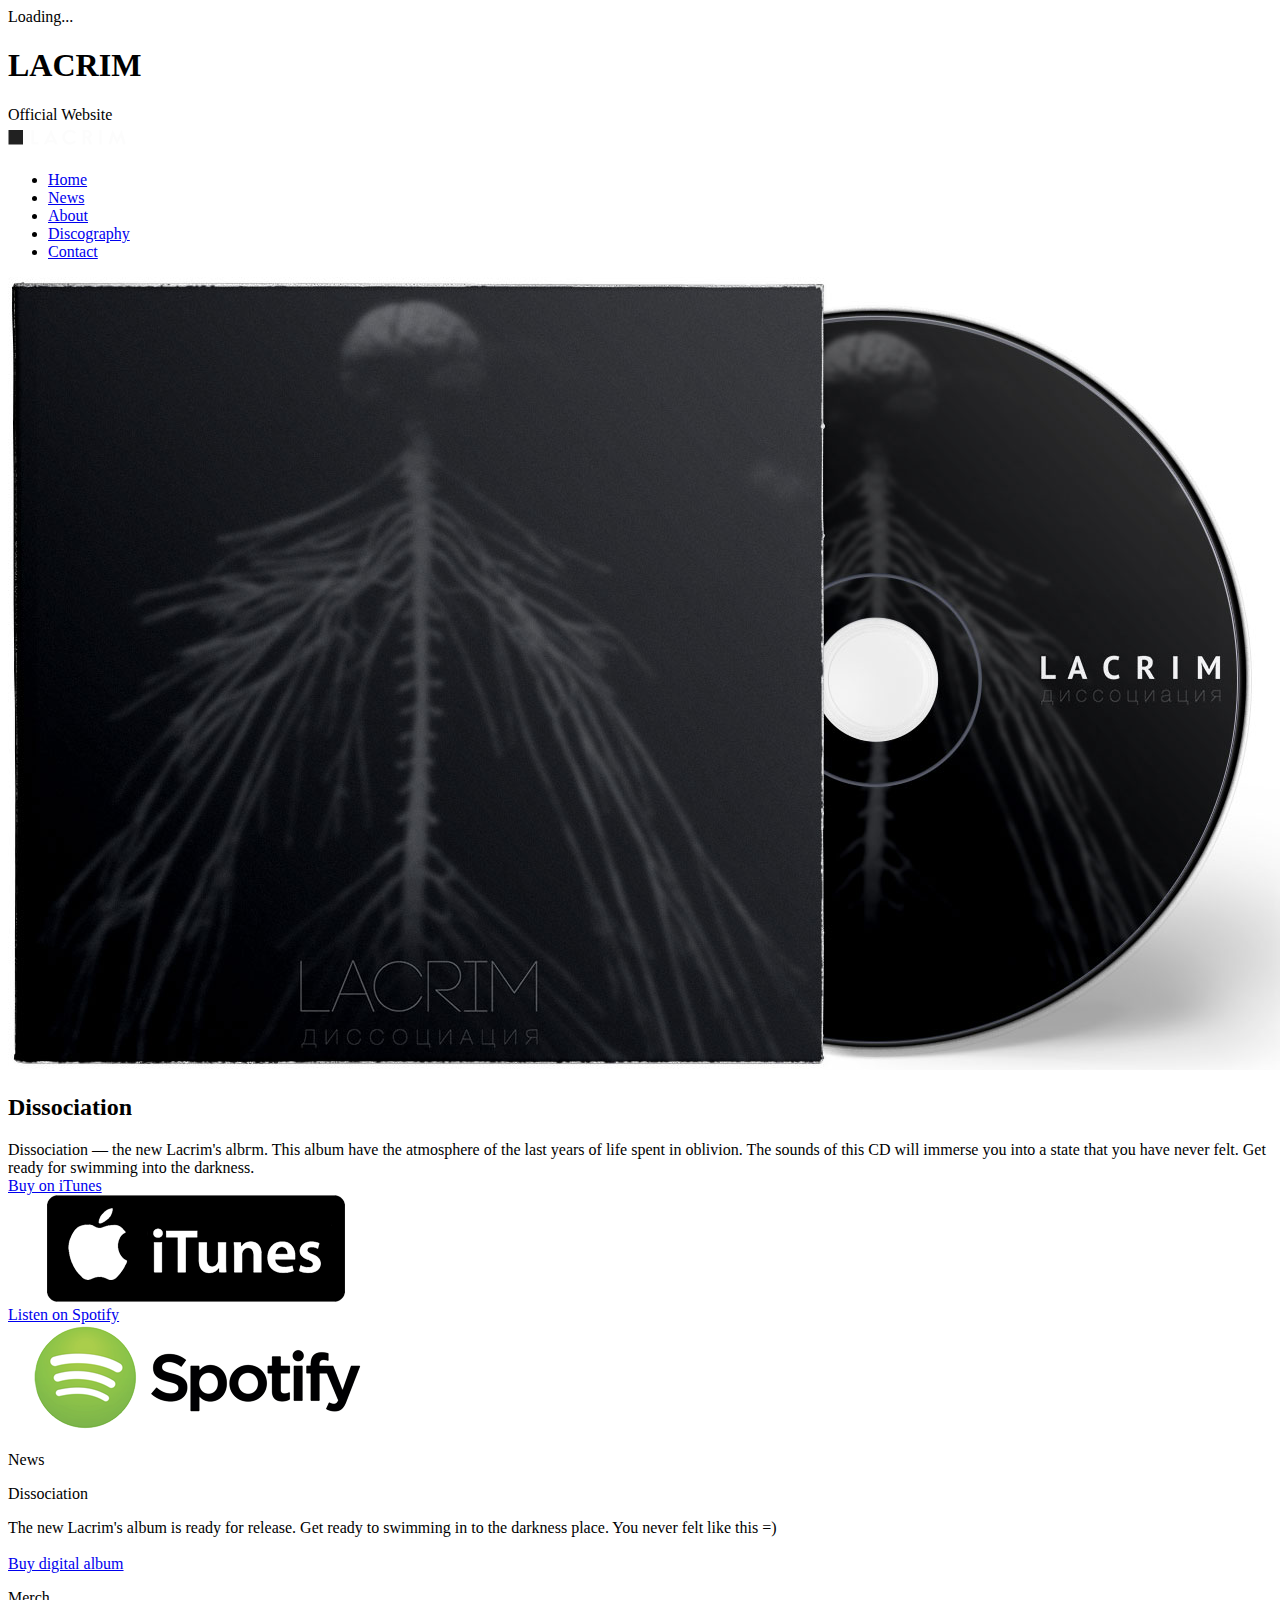
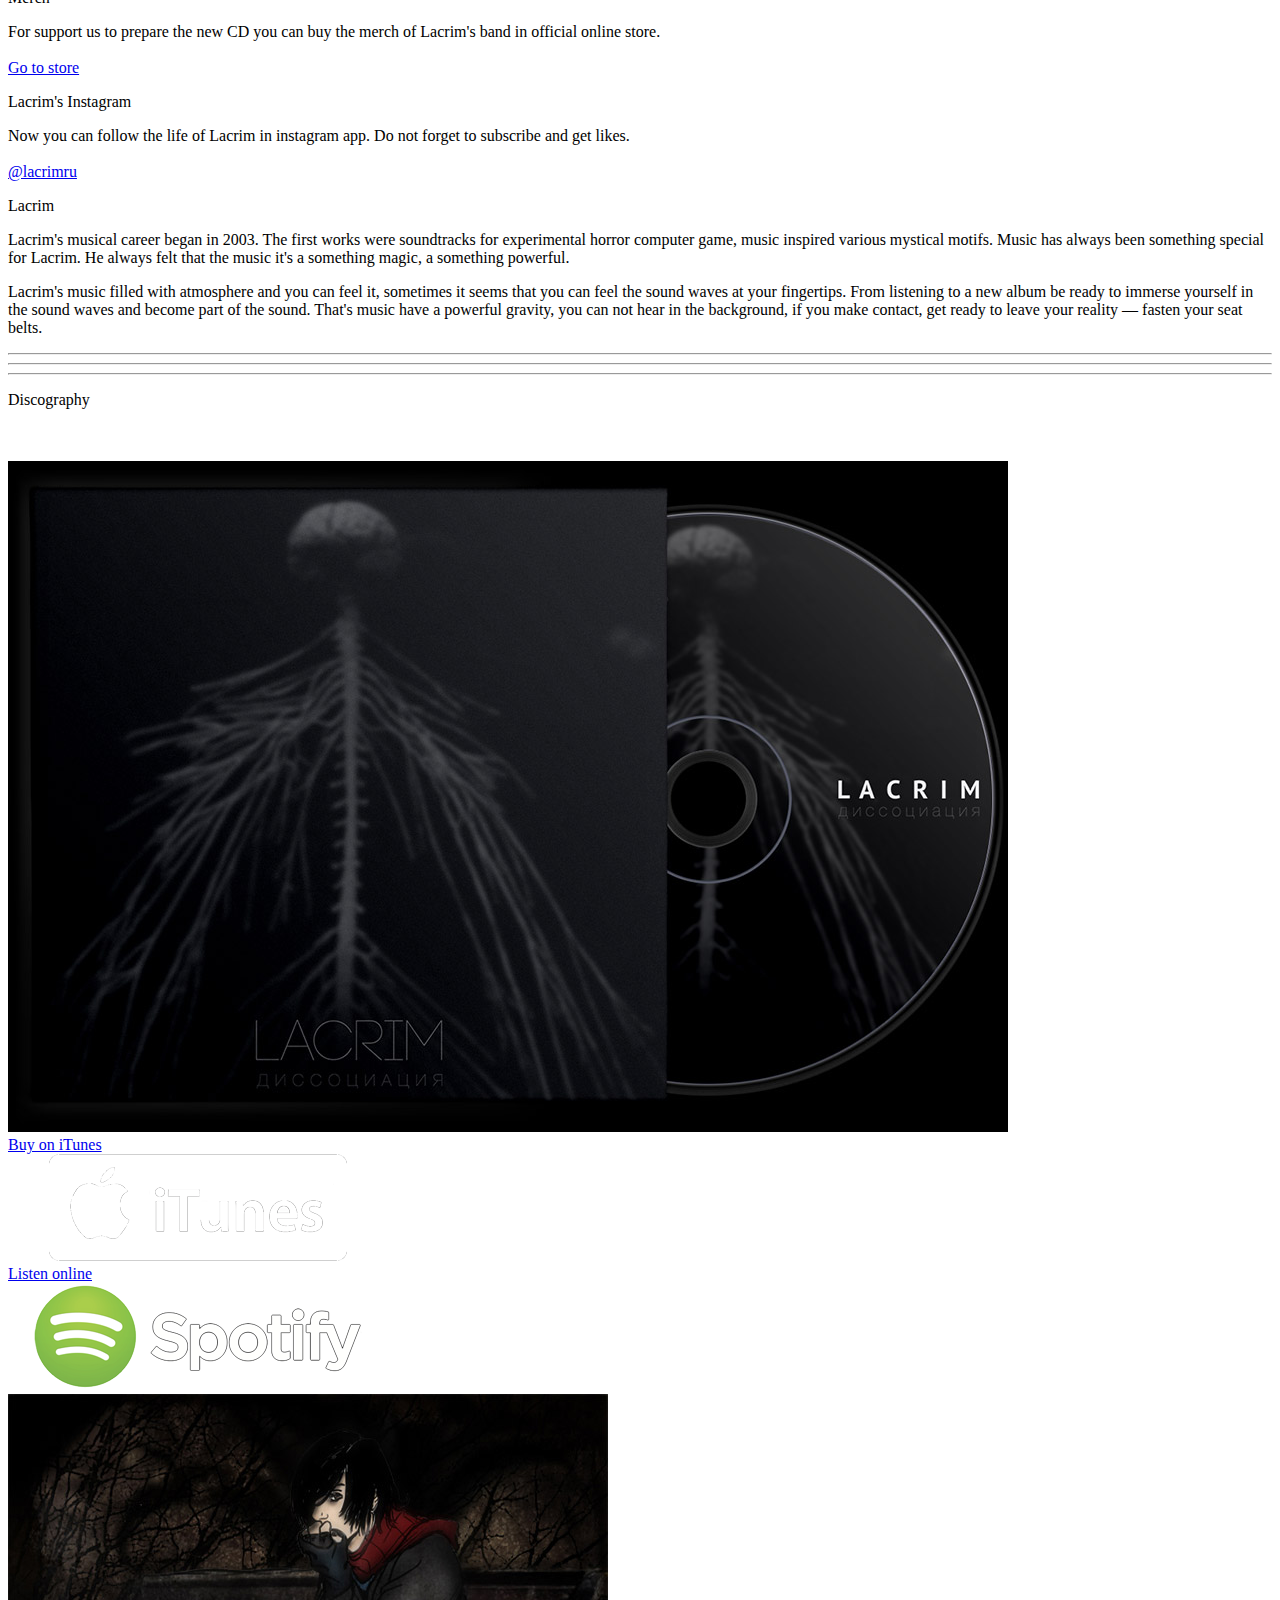
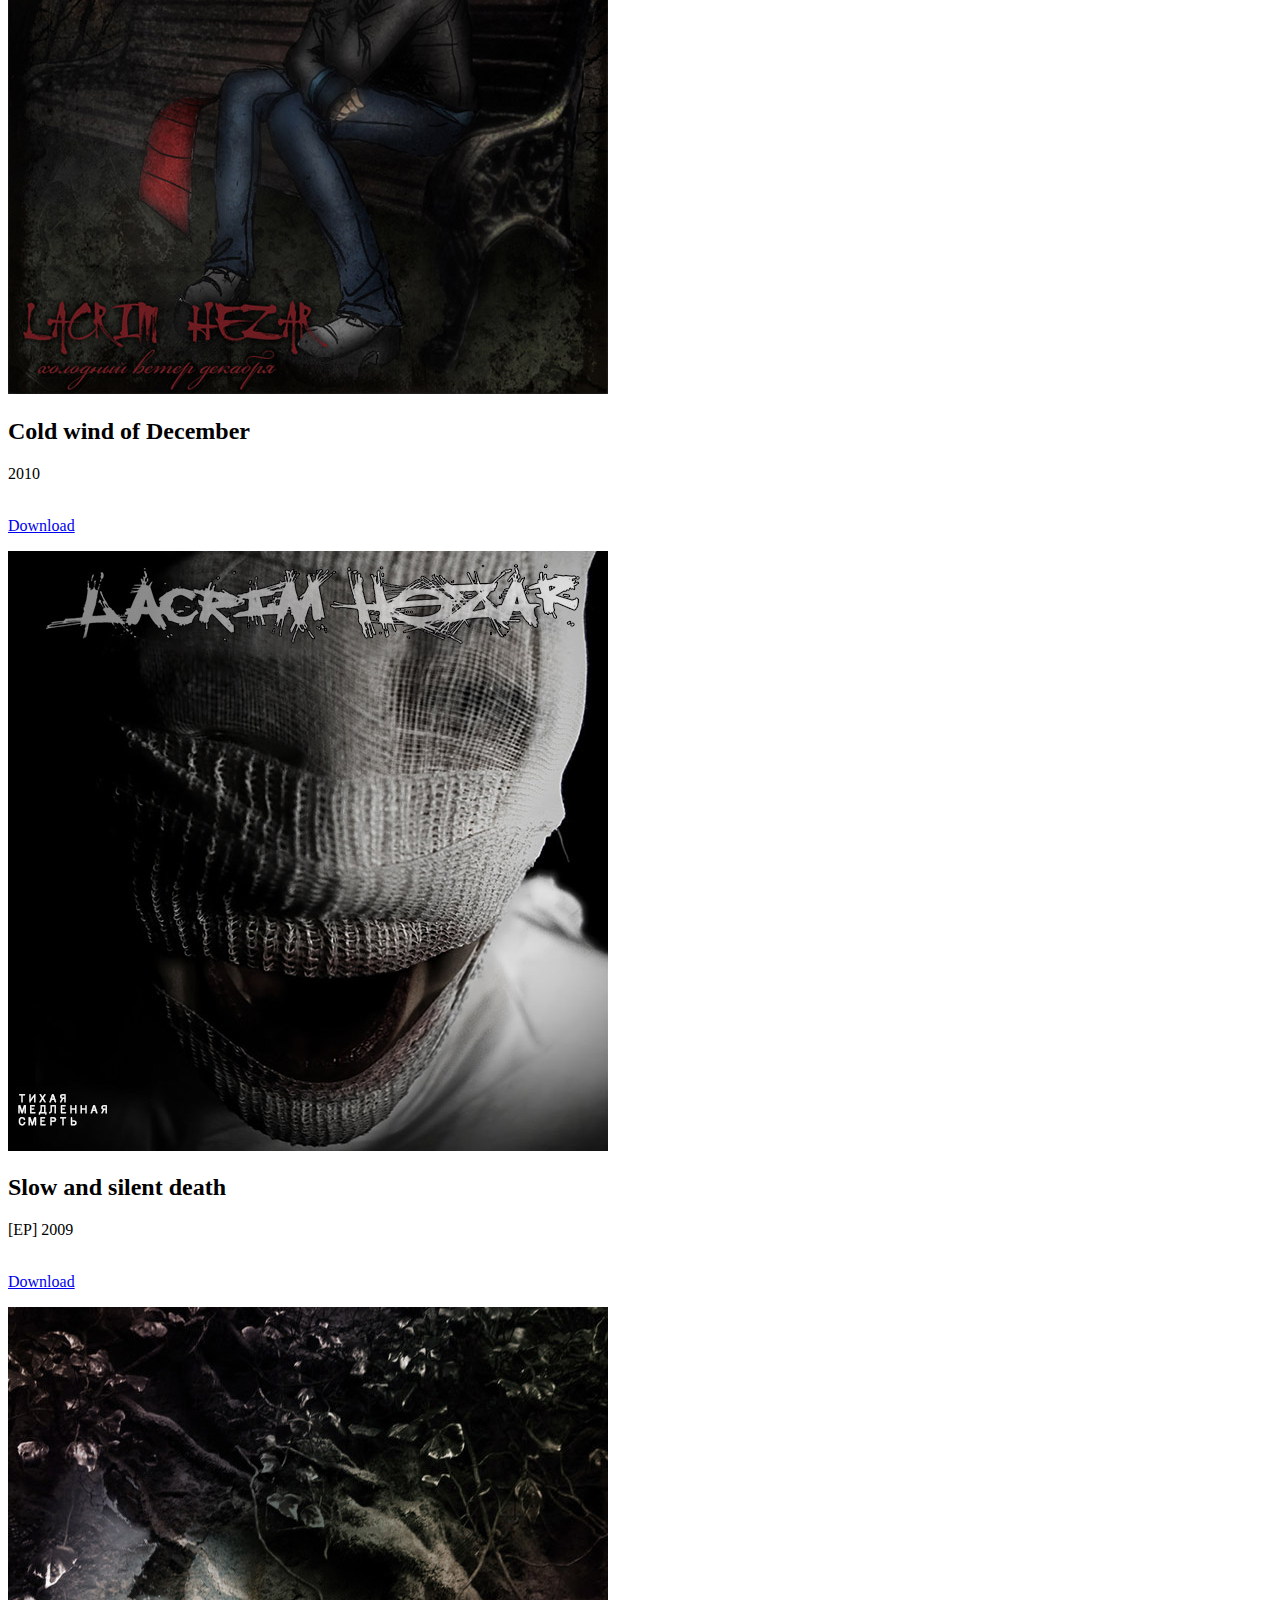
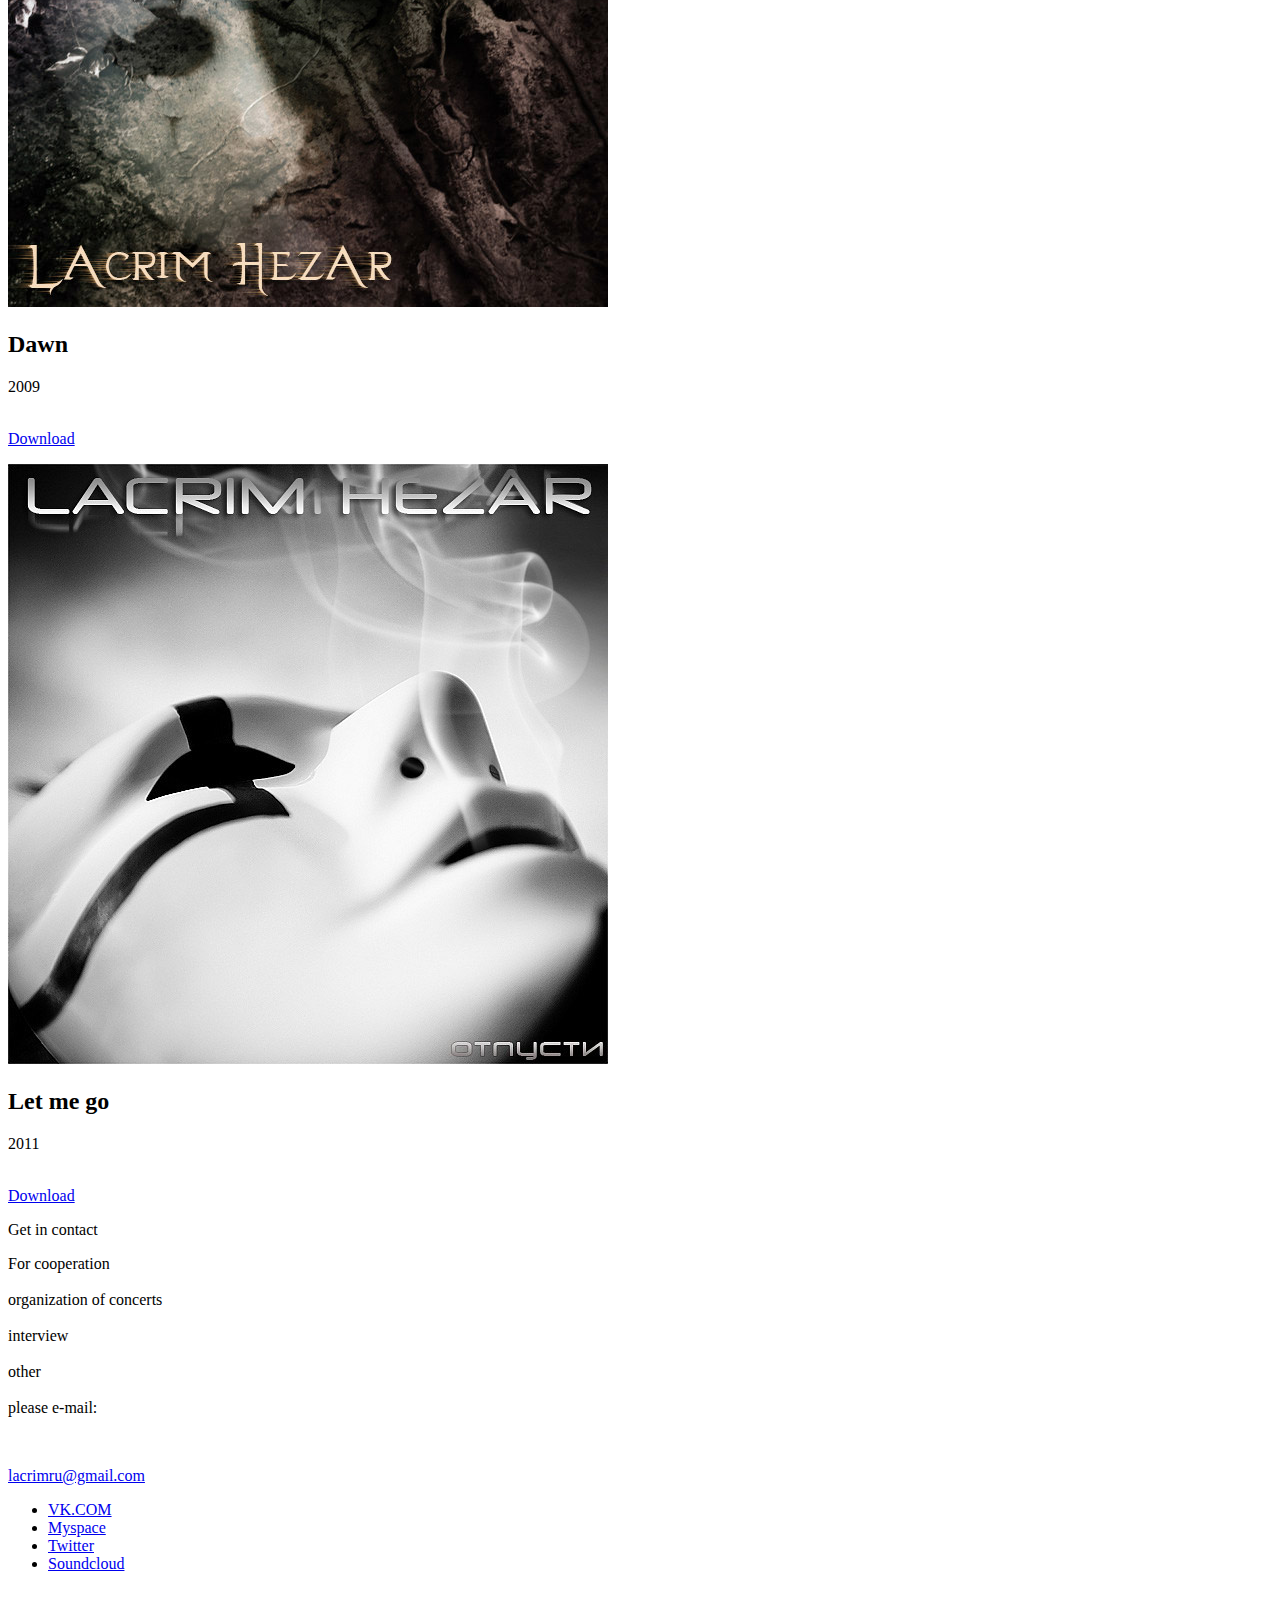
==== index.html @ 9bfca79e "Add files via upload" ====
<!DOCTYPE html>
<html>
    <head>
        <title>Lacrim Official Web Site of Singer Lacrim Hezar</title>
        <meta name="description" content="">
        <meta name="keywords" content="">
        <meta charset="utf-8">
        <meta name="author" content="Roman Kirichik">
        <!--[if IE]><meta http-equiv='X-UA-Compatible' content='IE=edge,chrome=1'><![endif]-->
        <meta name="viewport" content="width=device-width, initial-scale=1.0, maximum-scale=1.0" />

        <!-- Favicons -->
        <link rel="shortcut icon" href="images/favicon.png">
        <link rel="apple-touch-icon" href="images/apple-touch-icon.png">
        <link rel="apple-touch-icon" sizes="72x72" href="images/apple-touch-icon-72x72.png">
        <link rel="apple-touch-icon" sizes="114x114" href="images/apple-touch-icon-114x114.png">

        <!-- CSS -->
        <link rel="stylesheet" href="css/bootstrap.min.css">
        <link rel="stylesheet" href="css/style.css">
        <link rel="stylesheet" href="css/style-responsive.css">
        <link rel="stylesheet" href="css/animate.min.css">
        <link rel="stylesheet" href="css/vertical-rhythm.min.css">

    </head>
    <body class="appear-animate">

        <!-- Page Loader -->
        <div class="page-loader">
            <div class="loader">Loading...</div>
        </div>
        <!-- End Page Loader -->

        <!-- Page Wrap -->
        <div class="page" id="top">

            <!-- Home Section -->
            <section class="home-section bg-dark-alfa-30 parallax-2" data-background="images/full-width-images/section-bg-1.jpg" id="home">
                <div class="js-height-full">

                    <!-- Hero Content -->
                    <div class="home-content">
                        <div class="home-text">

                            <h1 class="hs-line-1 font-alt mb-80 mb-xs-30 mt-50 mt-sm-0">
                                LACRIM
                            </h1>

                            <div class="hs-line-6">
                                Official Website
                            </div>

                        </div>
                    </div>
                    <!-- End Hero Content -->

                    <!-- Scroll Down -->
                    <div class="local-scroll">
                        <a href="#new" class="scroll-down"><i class="fa fa-angle-down scroll-down-icon"></i></a>
                    </div>
                    <!-- End Scroll Down -->

                </div>
            </section>
            <!-- End Home Section -->

            <!-- Navigation panel -->
            <nav class="main-nav dark transparent stick-fixed">
                <div class="full-wrapper relative clearfix">

                    <!-- Logo ( * your text or image into link tag *) -->
                    <div class="nav-logo-wrap local-scroll">
                        <a href="" class="logo">
                            <img src="images/logo-white.png" width="118" height="27" alt="" />
                        </a>
                    </div>

                    <div class="mobile-nav">
                        <i class="fa fa-bars"></i>
                    </div>

                   <!-- Main Menu -->
                                      <div class="inner-nav desktop-nav">
                                          <ul class="clearlist scroll-nav local-scroll">
                                              <li class="active"><a href="#home">Home</a></li>
                                              <li><a href="#new">News</a></li>
                                              <li><a href="#about">About</a></li>
                                              <li><a href="#muzic">Discography</a></li>
                                              <li><a href="#contact">Contact</a></li>

                                          </ul>
                                      </div>
                                  </div>
                              </nav>
                              <!-- End Navigation panel -->




            <section class="page-section" id="new">
                <div class="container relative">



               <!--ДИССОЦИАЦИЯ-->
               <div class="row">
                <div class="col-sm-6">
                <img src="images/cover.jpg" alt="Lacrim Hezar - Dissociation">

                </div>

                <div class="col-sm-6 section-text">
                <h2>Dissociation</h2>
                Dissociation — the new Lacrim's albгm. This album have the atmosphere of the last years of life spent in oblivion. The sounds of this CD will immerse you into a state that you have never felt. Get ready for swimming into the darkness.
                <div class="row sll">
                <div class="col-sm-6 itm"> <div><a href="https://itunes.apple.com/us/album/dissociacia-ep/id1004933593?l=en" target="_blank">Buy on iTunes<br> <img src="images/bc.png" alt="Lacrim Hezar on iTunes"></a></div></div>
                <div class="col-sm-6 itm"> <div><a href="http://open.spotify.com/album/1qEILH3XHzyn8IOHwRc2N9" target="_blank">Listen on Spotify<br> <img src="images/ym.png" alt="Listen Spotyfy"></a></div></div>
                </div>

                </div> </div>
                <!--/ДИССОЦИАЦИЯ-->

                <!--НОВОСТИ-->
                <div class="row section-text newz">

                <p class="ttl1">News</p>

                 <div class="col-sm-4 itm"><div><p class="ttl"><span>Dissociation</span></p><p>The new Lacrim's album is ready for release. Get ready to swimming in to the darkness place. You never felt like this =)<br><br><a href="http://lacrim.bandcamp.com/album/2014" target="_blank">Buy digital album</a></p></div>
                 </div>

                 <div class="col-sm-4 itm"><div><p class="ttl"><span>Merch</span></p><p>For support us to prepare the new CD you can buy the merch of Lacrim's band in official online store.<br><br>
                                                         <a href="http://lacrim.printdirect.ru/" target="_blank">Go to store</a></p></div>
                 </div>


                 <div class="col-sm-4 itm"><div><p class="ttl"><span>Lacrim's Instagram</span></p><p>
                 Now you can follow the life of Lacrim in instagram app. Do not forget to subscribe and get likes.<br><br><a href="https://instagram.com/lacrimru/" target="_blank">@lacrimru</a></p></div>
                 </div>










                </div>
                <!--/НОВОСТИ-->







            </div>
            </section>
            <!-- End About Section -->




            <!-- About Section -->
            <section class="page-section" id="about">
                <div class="container relative">


                    <div class="col-sm-6 imx">

                    </div>

                    <div class="col-sm-6 ttx">
                    <p class="ttl2">Lacrim</p>
                    <p>Lacrim's musical career began in 2003. The first works were soundtracks for experimental horror computer game, music inspired various mystical motifs. Music has always been something special for Laсrim. He always felt that the music it's a something magic, a something powerful.</p>
                    <p>Lacrim's music filled with atmosphere and you can feel it, sometimes it seems that you can feel the sound waves at your fingertips. From listening to a new album be ready to immerse yourself in the sound waves and become part of the sound. That's music have a powerful gravity, you can not hear in the background, if you make contact, get ready to leave your reality — fasten your seat belts.</p>
                    </div>


                </div>
            </section>
            <!-- End About Section -->

            <!-- Divider -->
            <hr class="mt-0 mb-0 "/>
            <!-- End Divider -->










            <!-- Divider -->
            <hr class="mt-0 mb-0"/>
            <!-- End Divider -->



            <!-- Divider -->
            <hr class="mt-0 mb-0 "/>
            <!-- End Divider -->





            <!-- Blog Section -->
            <section class="page-section" id="muzic">
                <div class="container relative">

                    <p class="ttl1">Discography</p>

                    <div class="row">

                    <div class="col-sm-6">
                    <br><br>
                    <img src="images/coverb.jpg" alt="Lacrim Hezar CD">
                    <div class="row sll">
                   <div class="col-sm-6 itm"> <div><a href="https://itunes.apple.com/us/album/dissociacia-ep/id1004933593?l=en" target="_blank">Buy on iTunes <br> <img src="images/bcb.png" alt="Lacrim Hezar CD"></a></div></div>
                   <div class="col-sm-6 itm"> <div><a href="http://open.spotify.com/album/1qEILH3XHzyn8IOHwRc2N9" target="_blank">Listen online <br> <img src="images/ymb.png" alt="Lacrim Hezar CD"></a></div></div>
                    </div>
                    </div>

                     <div class="col-sm-6">
                          <div class="row cd">
                                    <div class="col-sm-6  col-xs-12 itm">
                                    <img src="images/01.jpg" alt="Lacrim Hezar CD">
                                    <div class="ovrl">
                                      <h2>Cold wind of December</h2>
                                      <span class="label label-danger">2010</span><br><br>
                                      <p><a target="_blank" href="https://mega.nz/#!JIhC1KKS!Pn7skxEtLDg08e9IfFO-FhCg1Ui19QO3TsmvasjCI18">Download <span class="glyphicon glyphicon-download"></span></a></p>
                                     </div>
                                    </div>
                                    <div class="col-sm-6  col-xs-12 lg itm">
                                    <img src="images/02.jpg" alt="Lacrim Hezar CD">
                                    <div class="ovrl">
                                      <h2>Slow and silent death</h2>

                                      <span class="label label-danger">[EP] 2009</span><br><br>
                                      <p><a target="_blank" href="https://mega.nz/#!YMQEiYLT!_wrV1WxfhR-aIqxLrH2oULy5fQUeGyPsU8QpZQnOWqI">Download <span class="glyphicon glyphicon-download"></span></a></p>
                                      </div>
                                   </div>
                                    <div class="col-sm-6  col-xs-12 itm">
                                    <img src="images/03.jpg" alt="Lacrim Hezar CD">
                                    <div class="ovrl">
                                      <h2>Dawn</h2>
                                      <span class="label label-danger">2009</span><br><br>
                                      <p><a target="_blank" href="https://mega.nz/#!Bd4DXTbQ!YIgqj2g-Z6suyU6yGZJtDJ-OkxjuKa9-onxiyNyXSH4">Download <span class="glyphicon glyphicon-download"></span></a></p>
                                      </div>
                                    </div>
                                    <div class="col-sm-6  col-xs-12 itm">
                                    <img src="images/04.jpg" alt="Lacrim Hezar CD">
                                    <div class="ovrl">
                                      <h2>Let me go</h2>
                                      <span class="label label-danger">2011</span><br><br>
                                      <p><a target="_blank" href="https://mega.nz/#!QBIkQYKQ!RVPggsKmRm4uUEEfZuQbGegbQCzNAu13kUtZmBTXnTY">Download <span class="glyphicon glyphicon-download"></span></a></p>
                                      </div>
                                    </div>
                                  </div>
                                  </div>

                           </div>
                   </div>


                </div>
            </section>
            <!-- End Blog Section -->



            <!-- Contact Section -->
            <section class="page-section" id="contact">
                <div class="container relative">

                   <p class="ttl1">Get in contact</p>

                   <p class="ctt1">For cooperation <br><br> organization of concerts <br><br> interview <br><br> other <br><br> please e-mail:</p><br>
                   <p><a class="mll" href="mailto:lacrimru@gmail.com">lacrimru@gmail.com</a></p>

                   <ul class="list-inline socialz">
                                  <li class="vk">
                                      <a href="http://vk.com/lacrimhezar" class="btn btn-default btn-lg"><i class="fa fa-vk fa-fw"></i> <span class="network-name">VK.COM</span></a>
                                  </li>
                                  <li class="ms">
                                      <a href="https://myspace.com/lacrimru" class="btn btn-default btn-lg"><i class="fa fa-users fa-fw"></i> <span class="network-name">Myspace</span></a>
                                  </li>
                                  <li class="tw">
                                      <a href="https://twitter.com/lacrimru" class="btn btn-default btn-lg"><i class="fa fa-twitter fa-fw"></i> <span class="network-name">Twitter</span></a>
                                  </li>

                                      <li class="sc">
                                          <a href="https://soundcloud.com/lacrim" class="btn btn-default btn-lg"><i class="fa fa-soundcloud fa-fw"></i> <span class="network-name">Soundcloud</span></a>
                                      </li>
                                  </ul>

                                  <div style="opacity: 0;"><!--LiveInternet counter--><script type="text/javascript"><!--
                                  document.write("<a href='//www.liveinternet.ru/click' "+
                                  "target=_blank><img src='//counter.yadro.ru/hit?t45.5;r"+
                                  escape(document.referrer)+((typeof(screen)=="undefined")?"":
                                  ";s"+screen.width+"*"+screen.height+"*"+(screen.colorDepth?
                                  screen.colorDepth:screen.pixelDepth))+";u"+escape(document.URL)+
                                  ";"+Math.random()+
                                  "' alt='' title='LiveInternet' "+
                                  "border='0' width='31' height='31'><\/a>")
                                  //--></script><!--/LiveInternet--></div>

                </div>
            </section>
            <!-- End Contact Section -->





        </div>
        <!-- End Page Wrap -->


        <!-- JS -->
        <script type="text/javascript" src="js/jquery-1.11.1.min.js"></script>
        <script type="text/javascript" src="js/jquery.easing.1.3.js"></script>
        <script type="text/javascript" src="js/bootstrap.min.js"></script>
        <script type="text/javascript" src="js/SmoothScroll.js"></script>
        <script type="text/javascript" src="js/jquery.scrollTo.min.js"></script>
        <script type="text/javascript" src="js/jquery.localScroll.min.js"></script>
        <script type="text/javascript" src="js/jquery.viewport.mini.js"></script>

        <script type="text/javascript" src="js/jquery.appear.js"></script>
        <script type="text/javascript" src="js/jquery.sticky.js"></script>
        <script type="text/javascript" src="js/jquery.parallax-1.1.3.js"></script>
        <script type="text/javascript" src="js/jquery.fitvids.js"></script>

        <script type="text/javascript" src="js/isotope.pkgd.min.js"></script>
        <script type="text/javascript" src="js/imagesloaded.pkgd.min.js"></script>



        <script type="text/javascript" src="js/wow.min.js"></script>
        <script type="text/javascript" src="js/masonry.pkgd.min.js"></script>

        <script type="text/javascript" src="js/all.js"></script>

        <!--[if lt IE 10]><script type="text/javascript" src="js/placeholder.js"></script><![endif]-->

    </body>
</html>
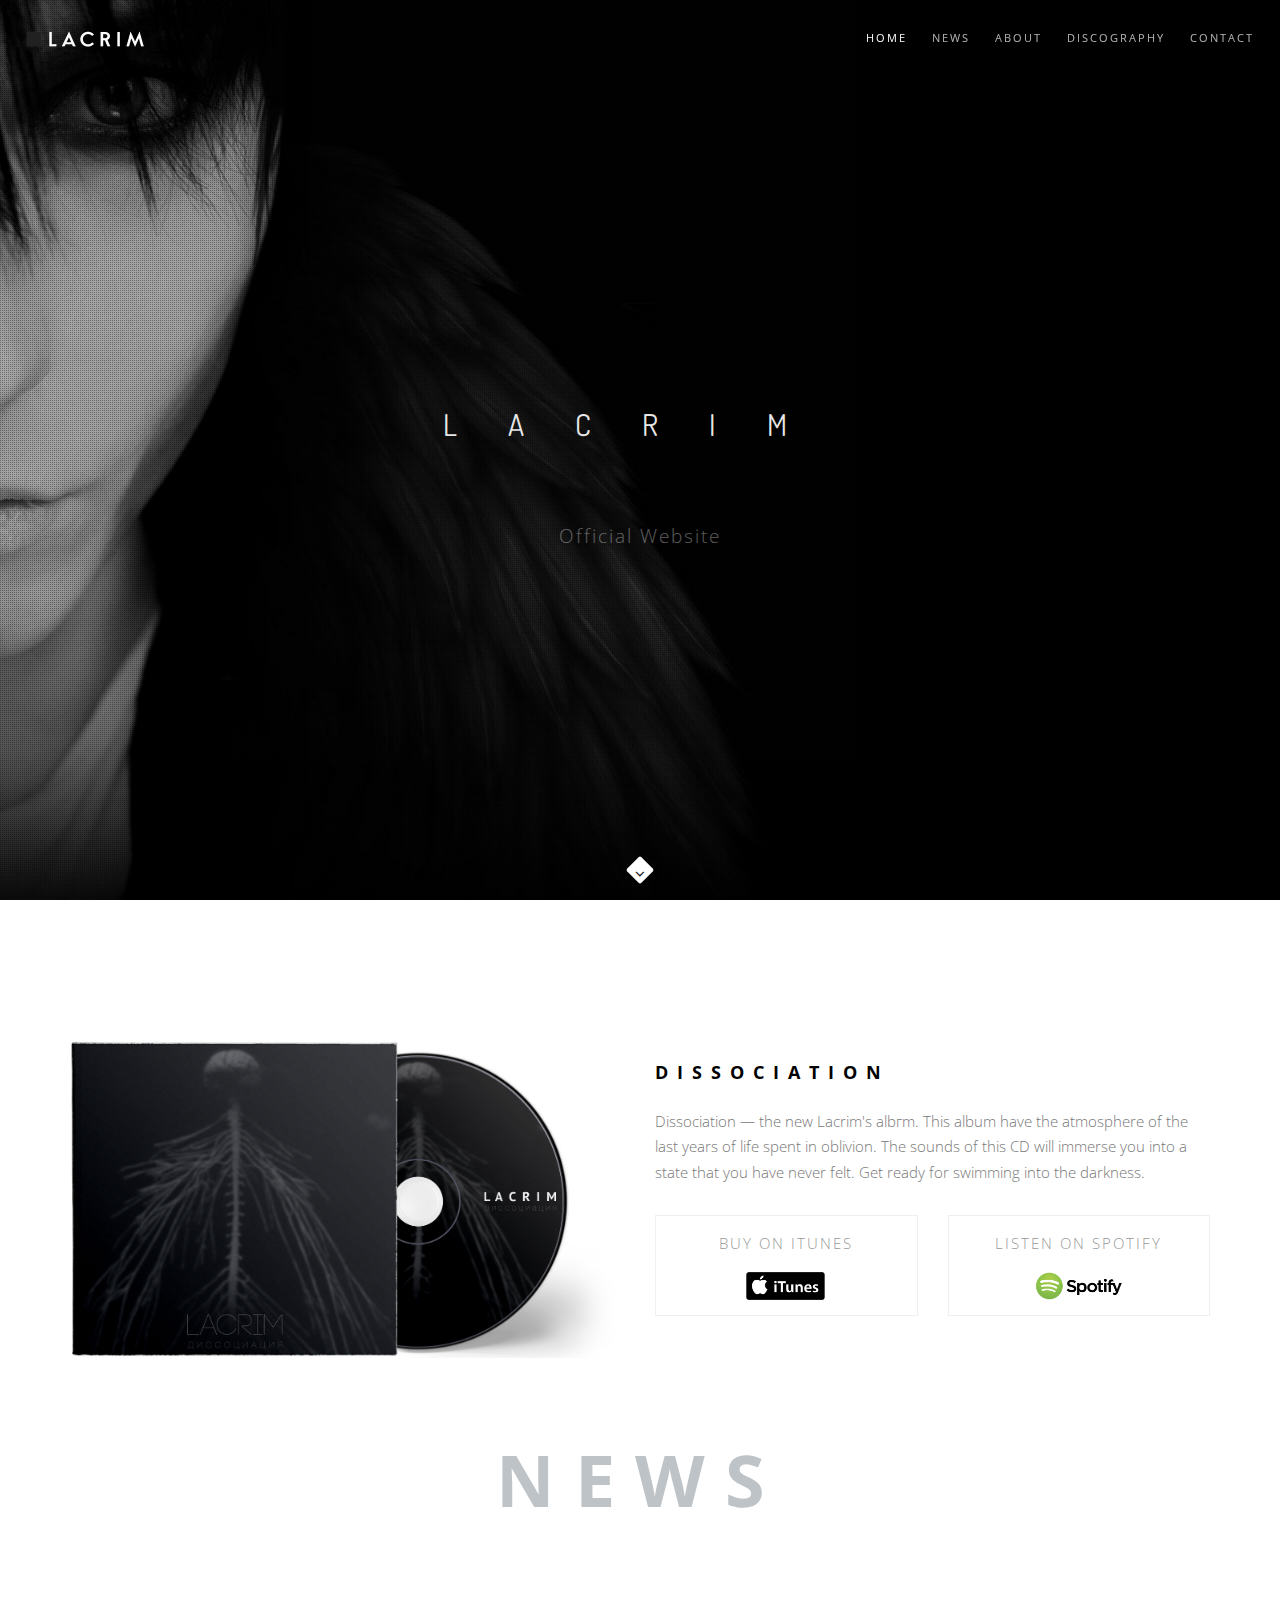
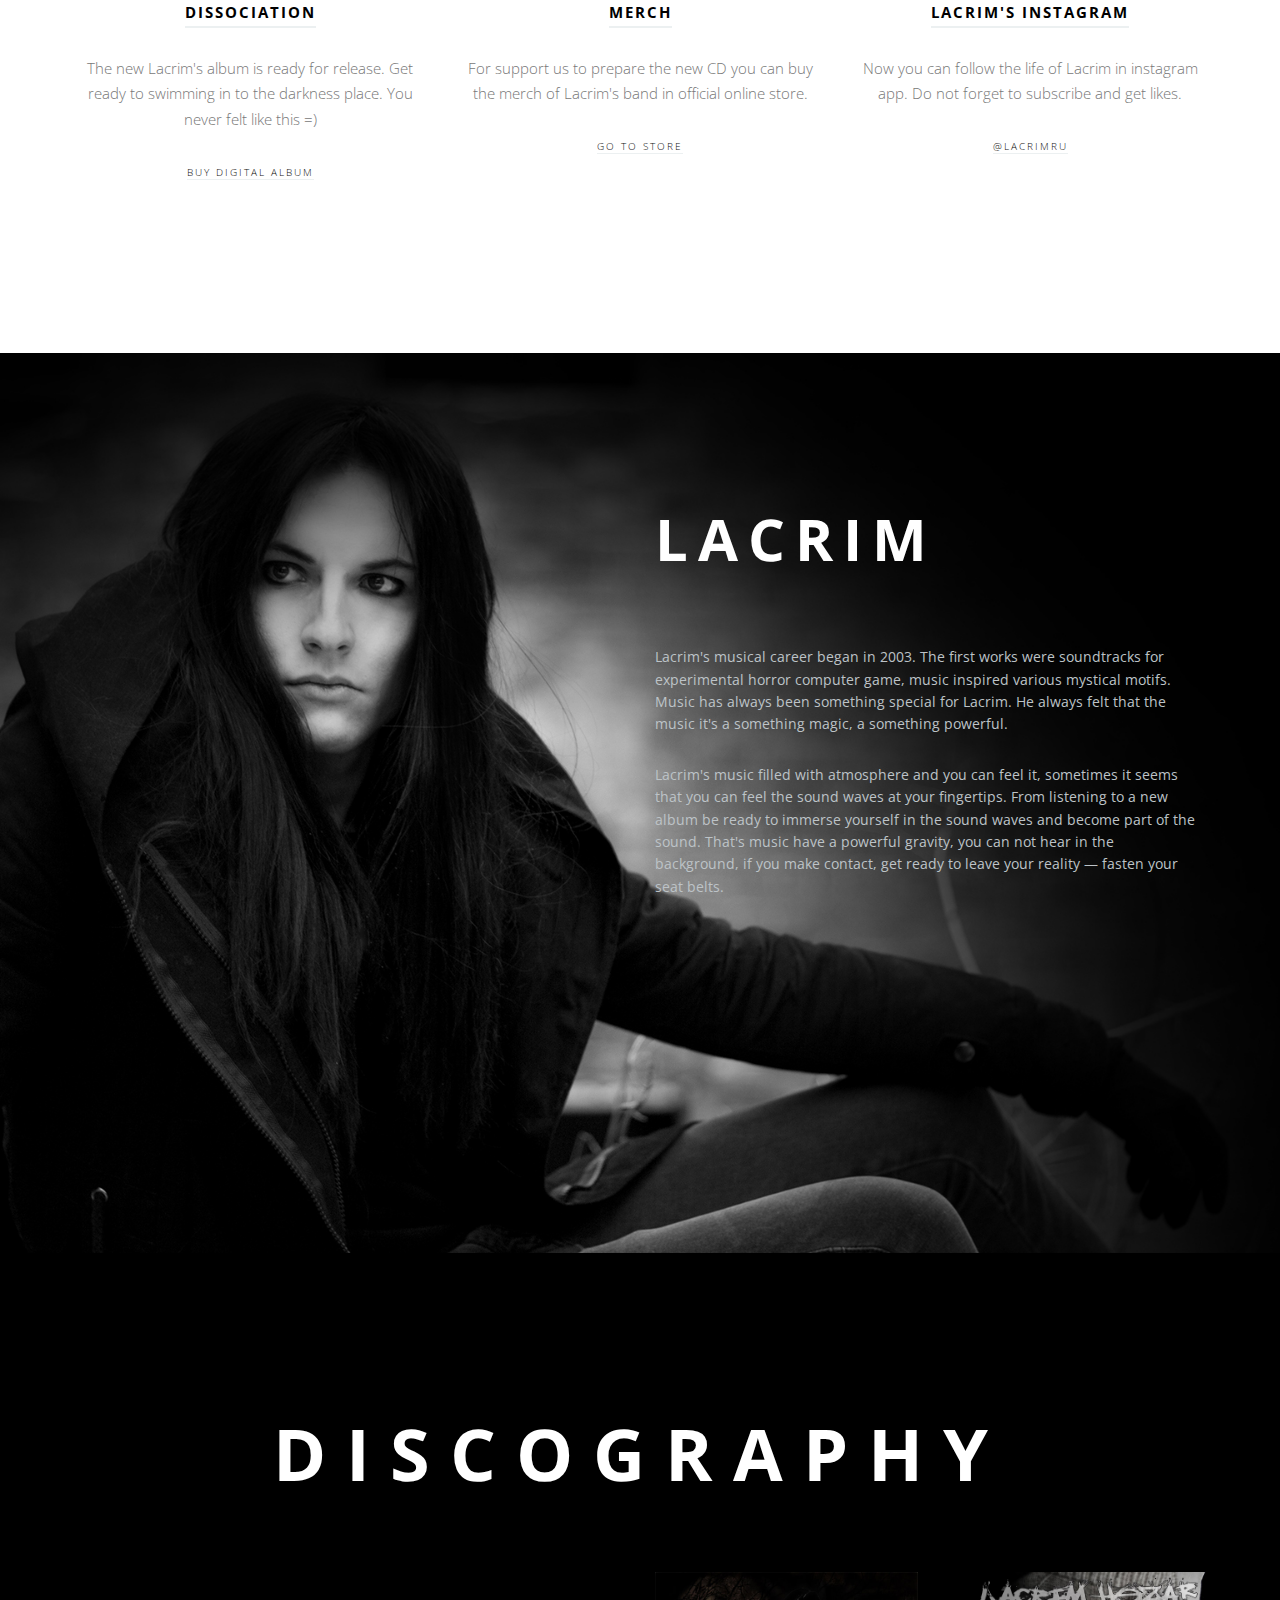
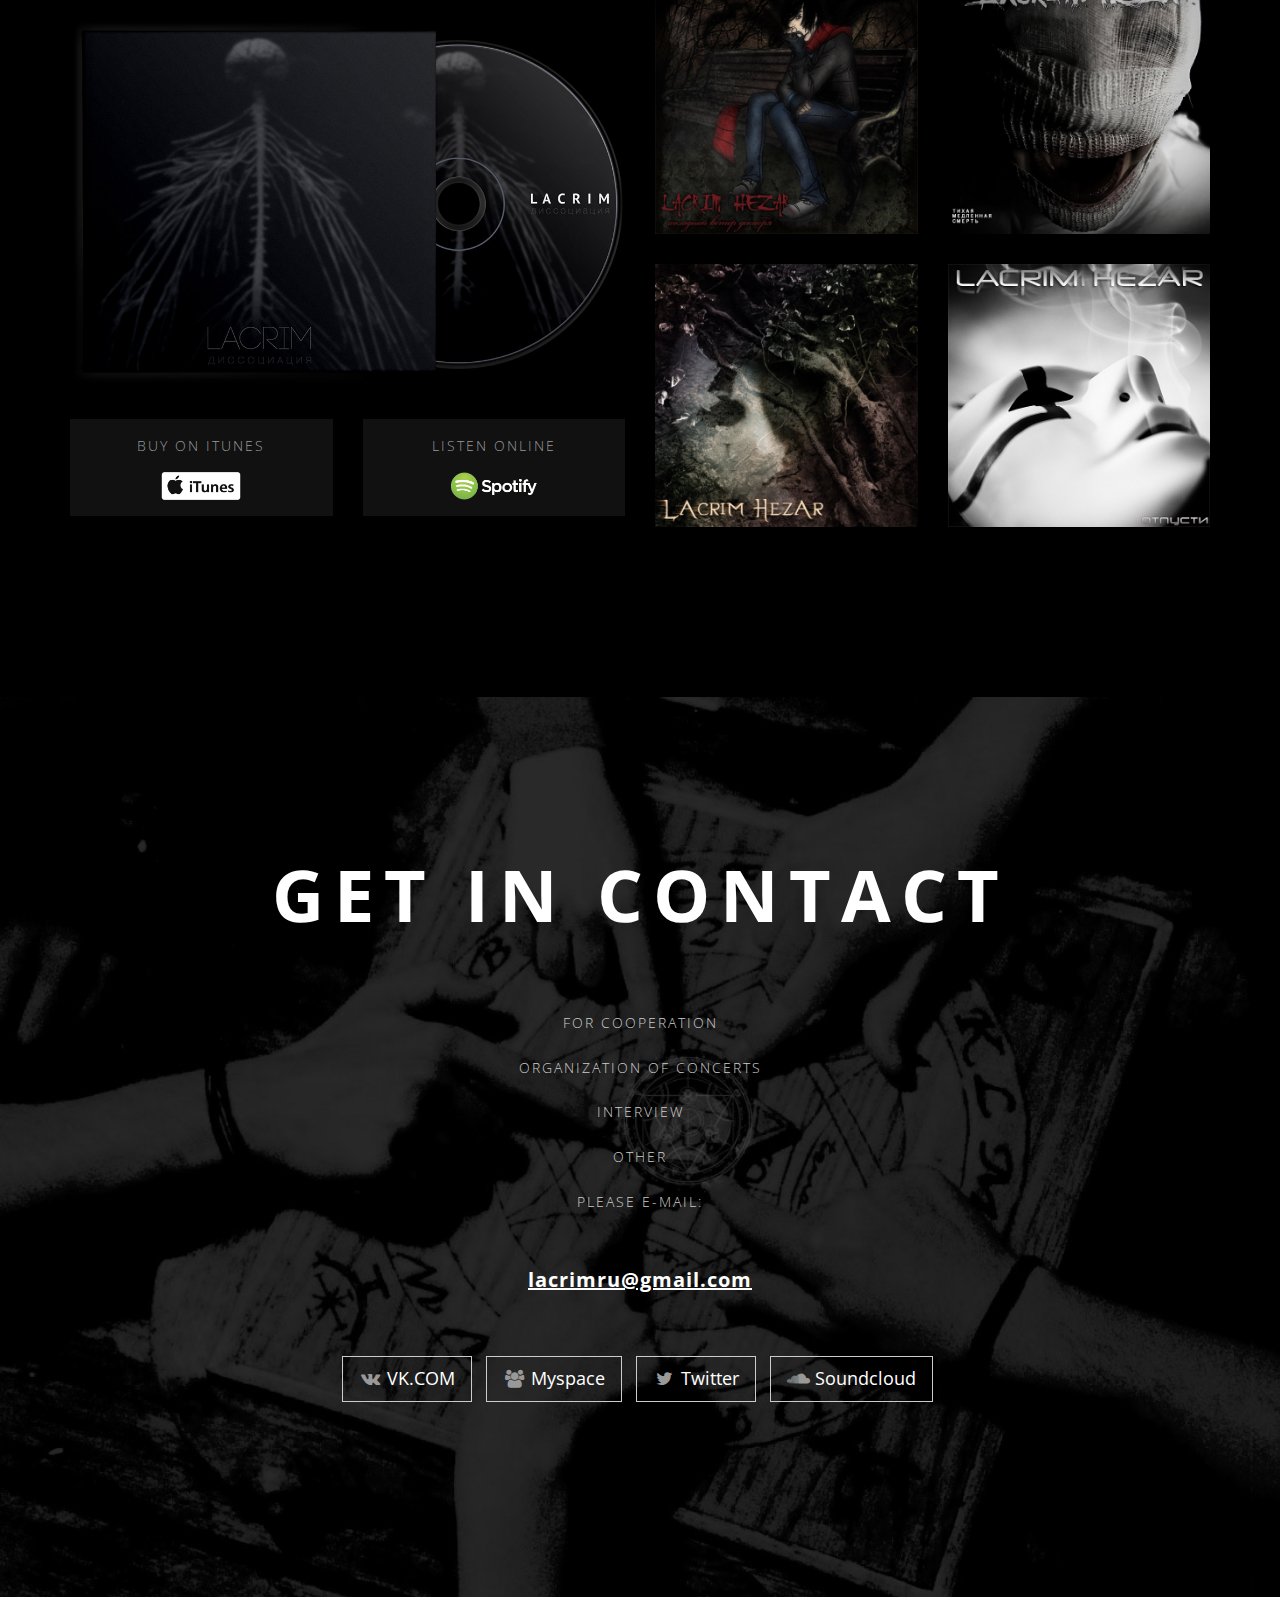
==== commit 7d91830f: "Update index.html" ====
--- a/index.html
+++ b/index.html
@@ -1,7 +1,7 @@
 <!DOCTYPE html>
 <html>
     <head>
-        <title>Lacrim Official Web Site of Singer Lacrim Hezar</title>
+        <title>G Lacrim Official Web Site of Singer Lacrim Hezar</title>
         <meta name="description" content="">
         <meta name="keywords" content="">
         <meta charset="utf-8">
--- a/css/style.css
+++ b/css/style.css
@@ -0,0 +1,4845 @@
+@charset "utf-8";
+/*------------------------------------------------------------------
+[Master Stylesheet]
+
+Project:    Rhythm
+Version:    1.5
+Last change:    Line 4111
+Primary use:    MultiPurpose Template  
+-------------------------------------------------------------------*/
+
+@import "font-awesome.min.css";
+@import url(http://fonts.googleapis.com/css?family=Open+Sans:400italic,700italic,≈300,700);
+@import url(http://fonts.googleapis.com/css?family=Open+Sans:700,400,300&subset=latin,cyrillic);
+@import url(http://fonts.googleapis.com/css?family=Dosis:300,400,700);
+
+
+/* ==============================
+   Common styles
+   ============================== */
+  
+.align-center{ text-align:center !important; }
+.align-left{ text-align:left !important;}
+.align-right{ text-align:right !important; }
+.left{float:left !important;}
+.right{float:right !important;}
+.relative{position:relative;}
+.hidden{display:none;}
+.inline-block{display:inline-block;}
+.white{ color: #fff !important; }
+.black{ color: #000 !important; }
+.color{ color: #e41919 !important; }
+.stick-fixed{
+	position: fixed !important;
+	top: 0;
+	left: 0;
+}
+.round{
+    -webkit-border-radius: 2px !important;
+    -moz-border-radius: 2px !important;
+    border-radius: 2px !important;
+}
+
+::-moz-selection{ color: #fff; background:#000; }
+::-webkit-selection{ color: #fff;	background:#000; }
+::selection{ color: #fff;	background:#000; }
+
+.animate, .animate *{
+	-webkit-transition: all 0.27s cubic-bezier(0.000, 0.000, 0.580, 1.000);  
+    -moz-transition: all 0.27s cubic-bezier(0.000, 0.000, 0.580, 1.000); 
+    -o-transition: all 0.27s cubic-bezier(0.000, 0.000, 0.580, 1.000);
+    -ms-transition: all 0.27s cubic-bezier(0.000, 0.000, 0.580, 1.000); 
+    transition: all 0.27s cubic-bezier(0.000, 0.000, 0.580, 1.000);
+}
+.no-animate, .no-animate *{
+	-webkit-transition: 0 none !important;  
+    -moz-transition: 0 none !important;  
+	 -ms-transition: 0 none !important;
+    -o-transition: 0 none !important;    
+    transition:0 none !important;  
+}
+
+.shadow{
+    -webkit-box-shadow: 0px 3px 50px rgba(0, 0, 0, .15);
+    -moz-box-shadow: 0px 3px 50px rgba(0, 0, 0, .15);
+    box-shadow: 0px 3px 50px rgba(0, 0, 0, .15);
+}
+.white-shadow{
+    -webkit-box-shadow: 0px 0px 200px rgba(255, 255, 255, .2);
+    -moz-box-shadow: 0px 0px 200px rgba(255, 255, 255, .2);
+    box-shadow: 0px 0px 200px rgba(255, 255, 255, .2);
+}
+
+.clearlist, .clearlist li {
+    list-style: none;
+    padding: 0;
+    margin: 0;
+    background: none;
+}
+
+.full-wrapper {
+    margin: 0 2%;
+}
+
+html{
+	overflow-y: scroll;
+    -ms-overflow-style: scrollbar;
+}
+html, body{
+	height: 100%;
+	-webkit-font-smoothing: antialiased;
+}
+.page{
+	overflow: hidden;
+}
+
+.body-masked{
+	display: none;
+	width: 100%;
+	height: 100%;
+	position: fixed;
+	top: 0;
+	left: 0;
+	background: #fff url(../images/loader.gif) no-repeat center center;
+	z-index: 100000;	
+}
+
+.mask-delay{
+	-webkit-animation-delay: 0.75s;
+	-moz-animation-delay: 0.75s;
+	animation-delay: 0.75s;
+}
+.mask-speed{
+	-webkit-animation-duration: 0.25s !important;
+	-moz-animation-duration: 0.25s !important;
+	animation-duration: 0.25s !important;
+} 
+iframe{
+    border: none;
+}
+a, b, div, ul, li{
+	-webkit-tap-highlight-color: rgba(0,0,0,0); 
+	-webkit-tap-highlight-color: transparent; 
+	-moz-outline-: none;
+}
+a:focus,
+a:active{
+	-moz-outline: none;
+	outline: none;
+}
+img:not([draggable]), embed, object, video {
+    max-width: 100%;
+    height: auto;
+}
+
+
+/* ==============================
+   Page loader
+   ============================== */
+
+
+.page-loader{
+ 	display:block;
+	width: 100%;
+	height: 100%;
+	position: fixed;
+	top: 0;
+	left: 0;
+	background: #fefefe;
+	z-index: 100000;	
+}
+
+.loader{
+  width: 50px;
+  height: 50px;
+  position: absolute;
+  top: 50%;
+  left: 50%;
+  margin: -25px 0 0 -25px;
+  font-size: 10px;
+  text-indent: -12345px;
+  border-top: 1px solid rgba(0,0,0, 0.08);
+  border-right: 1px solid rgba(0,0,0, 0.08);
+  border-bottom: 1px solid rgba(0,0,0, 0.08);
+  border-left: 1px solid rgba(0,0,0, 0.5);
+  
+  -webkit-border-radius: 50%;
+  -moz-border-radius: 50%;
+  border-radius: 50%;
+  
+   -webkit-animation: spinner 700ms infinite linear;
+   -moz-animation: spinner 700ms infinite linear;
+   -ms-animation: spinner 700ms infinite linear;
+   -o-animation: spinner 700ms infinite linear;
+   animation: spinner 700ms infinite linear;
+  
+  z-index: 100001;
+}
+
+@-webkit-keyframes spinner {
+  0% {
+    -webkit-transform: rotate(0deg);
+    -moz-transform: rotate(0deg);
+    -ms-transform: rotate(0deg);
+    -o-transform: rotate(0deg);
+    transform: rotate(0deg);
+  }
+
+  100% {
+    -webkit-transform: rotate(360deg);
+    -moz-transform: rotate(360deg);
+    -ms-transform: rotate(360deg);
+    -o-transform: rotate(360deg);
+    transform: rotate(360deg);
+  }
+}
+
+@-moz-keyframes spinner {
+  0% {
+    -webkit-transform: rotate(0deg);
+    -moz-transform: rotate(0deg);
+    -ms-transform: rotate(0deg);
+    -o-transform: rotate(0deg);
+    transform: rotate(0deg);
+  }
+
+  100% {
+    -webkit-transform: rotate(360deg);
+    -moz-transform: rotate(360deg);
+    -ms-transform: rotate(360deg);
+    -o-transform: rotate(360deg);
+    transform: rotate(360deg);
+  }
+}
+
+@-o-keyframes spinner {
+  0% {
+    -webkit-transform: rotate(0deg);
+    -moz-transform: rotate(0deg);
+    -ms-transform: rotate(0deg);
+    -o-transform: rotate(0deg);
+    transform: rotate(0deg);
+  }
+
+  100% {
+    -webkit-transform: rotate(360deg);
+    -moz-transform: rotate(360deg);
+    -ms-transform: rotate(360deg);
+    -o-transform: rotate(360deg);
+    transform: rotate(360deg);
+  }
+}
+
+@keyframes spinner {
+  0% {
+    -webkit-transform: rotate(0deg);
+    -moz-transform: rotate(0deg);
+    -ms-transform: rotate(0deg);
+    -o-transform: rotate(0deg);
+    transform: rotate(0deg);
+  }
+
+  100% {
+    -webkit-transform: rotate(360deg);
+    -moz-transform: rotate(360deg);
+    -ms-transform: rotate(360deg);
+    -o-transform: rotate(360deg);
+    transform: rotate(360deg);
+  }
+}
+
+
+
+/* ==============================
+   Typography
+   ============================== */
+
+body{
+	color: #111;
+	font-size: 14px;
+	font-family: "Open Sans", arial, sans-serif;
+	line-height: 1.6;	
+	-webkit-font-smoothing: antialiased;
+}
+
+a{
+	color: #111;
+	text-decoration: underline;
+}
+a:hover{
+	color: #888;
+	text-decoration: underline;
+}
+
+h1,h2,h3,h4,h5,h6{
+    margin-bottom: 1.3em;
+	line-height: 1.4;
+	font-weight: 400;
+   
+}
+h1{
+	font-size: 32px;
+}
+h2{
+	font-size: 28px;
+}
+h6{
+    font-weight: 700;
+}
+p{
+	margin: 0 0 2em 0;
+}
+ul, ol{
+    margin: 0 0 1.5em 0;
+}
+blockquote{
+	margin: 3em 0 3em 0;
+    padding: 0;
+	border: none;
+	background: none;
+    font-style: normal;
+	line-height: 1.7;
+	color: #777;
+}
+blockquote p{
+	margin-bottom: 1em;
+	font-size: 24px;
+    font-weight: 300;
+	font-style: normal;
+	line-height: 1.6;
+}
+blockquote footer{    
+	font-size: 11px;
+    font-weight: 400;
+    text-transform: uppercase;
+    letter-spacing: 2px;
+}
+dl dt{
+	margin-bottom: 5px;
+}
+dl dd{
+	margin-bottom: 15px;
+}
+pre{
+	background-color: #f9f9f9;
+	border-color: #ddd;
+
+}
+hr{
+	background-color: rgba(255,255,255, .08);
+}
+hr.white{
+    border-color: rgba(255,255,255, .35);
+    background: rgba(255,255,255, .35);
+}
+hr.black{
+    border-color:rgba(0,0,0, .85);
+    background: rgba(0,0,0, .85);
+}
+.uppercase{
+	text-transform: uppercase;
+	letter-spacing: 1px;
+}
+.font-alt{
+    font-family: Dosis, arial, sans-serif;
+    text-transform: uppercase;
+    letter-spacing: 0.2em;
+}
+.serif{
+	font-family: "Times New Roman", Times, serif;
+	font-style: italic;
+    font-weight: normal;
+}
+.normal{
+	font-weight: normal;
+}
+.strong{
+    font-weight: 700 !important;
+}
+.lead{
+    margin: 1em 0 2em 0;
+    font-size: 140%;
+    line-height: 1.6;
+}
+.text{		
+	font-size: 16px;
+	font-weight: 300;
+	color: #5f5f5f;
+	line-height: 1.8;
+}
+.text h1,
+.text h2,
+.text h3,
+.text h4,
+.text h5,
+.text h6{
+	color: #111;
+}
+
+
+.big-icon{
+	display: block;
+	width: 90px;
+	height: 90px;
+	margin: 0 auto 20px;
+	border: 3px solid #fff;
+	text-align: center;
+	line-height: 88px;
+	font-size: 32px;
+	color: rgba(255,255,255, .97);
+	
+	-webkit-border-radius: 50%;
+	-moz-border-radius: 50%;
+	border-radius: 50%;
+	
+	-webkit-transition: all 0.27s cubic-bezier(0.000, 0.000, 0.580, 1.000);  
+    -moz-transition: all 0.27s cubic-bezier(0.000, 0.000, 0.580, 1.000); 
+    -o-transition: all 0.27s cubic-bezier(0.000, 0.000, 0.580, 1.000);
+    -ms-transition: all 0.27s cubic-bezier(0.000, 0.000, 0.580, 1.000); 
+    transition: all 0.27s cubic-bezier(0.000, 0.000, 0.580, 1.000);
+}
+.big-icon .fa-play{
+	position: relative;
+	left: 4px;
+}
+.big-icon.big-icon-rs{
+    border: none;
+    width: auto;
+    height: auto;
+    font-size: 96px;
+}
+
+.big-icon-link{
+	display: inline-block;
+	text-decoration: none;
+}
+.big-icon-link:hover{
+    border-color: transparent !important;
+}
+.big-icon-link:hover .big-icon{
+	border-color: #fff;
+	color: #fff;
+	
+	-webkit-transition: 0 none !important;  
+    -moz-transition: 0 none !important;  
+	 -ms-transition: 0 none !important;
+    -o-transition: 0 none !important;    
+    transition:0 none !important;  
+}
+.big-icon-link:active .big-icon{
+	-webkit-transform: scale(0.99);
+	-moz-transform: scale(0.99);
+	-o-transform: scale(0.99);
+	-ms-transform: scale(0.99);
+	transform: scale(0.99);
+}
+
+.wide-heading{
+	display: block;
+	margin-bottom: 10px;
+	font-size: 48px;
+	font-weight: 400;
+	letter-spacing: 0.4em;	
+	text-align: center;
+	text-transform: uppercase;
+	opacity: .9;
+	
+	-webkit-transition: all 0.27s cubic-bezier(0.000, 0.000, 0.580, 1.000);  
+    -moz-transition: all 0.27s cubic-bezier(0.000, 0.000, 0.580, 1.000); 
+    -o-transition: all 0.27s cubic-bezier(0.000, 0.000, 0.580, 1.000);
+    -ms-transition: all 0.27s cubic-bezier(0.000, 0.000, 0.580, 1.000); 
+    transition: all 0.27s cubic-bezier(0.000, 0.000, 0.580, 1.000);
+}
+
+.big-icon-link:hover,
+.big-icon-link:hover .wide-heading{
+	color: #fff;
+	text-decoration: none;
+}
+.sub-heading{
+	font-size: 16px;
+	font-style: italic;
+	text-align: center;
+	line-height: 1.3;
+	color: rgba(255,255,255, .75);
+}
+
+.big-icon.black{
+    color: #000;
+    border-color: rgba(0,0,0, .75);
+}
+.big-icon-link:hover .big-icon.black{
+    color: #000;
+    border-color: #000;
+}
+.wide-heading.black{
+    color: rgba(0,0,0, .87);
+}
+.big-icon-link.black:hover,
+.big-icon-link:hover .wide-heading.black{
+	color: #000;
+	text-decoration: none;
+}
+.sub-heading.black{
+	color: rgba(0,0,0, .75);
+}
+
+
+
+/* ==============================
+   Buttons
+   ============================== */
+  
+.btn-mod,
+a.btn-mod{
+    -webkit-box-sizing: border-box;
+	-moz-box-sizing: border-box;
+	box-sizing: border-box;
+	padding: 4px 13px;
+  	color: #fff;
+  	background: rgba(34,34,34, .9);
+	border: 2px solid transparent;
+	font-size: 11px;
+	font-weight: 400;
+	text-transform: uppercase;
+	text-decoration: none;
+	letter-spacing: 2px;
+    
+	-webkit-border-radius: 0;
+	-moz-border-radius: 0;
+	border-radius: 0;
+	
+	-webkit-transition: all 0.2s cubic-bezier(0.000, 0.000, 0.580, 1.000);  
+    -moz-transition: all 0.2s cubic-bezier(0.000, 0.000, 0.580, 1.000); 
+    -o-transition: all 0.2s cubic-bezier(0.000, 0.000, 0.580, 1.000);
+    -ms-transition: all 0.2s cubic-bezier(0.000, 0.000, 0.580, 1.000); 
+    transition: all 0.2s cubic-bezier(0.000, 0.000, 0.580, 1.000);
+}
+.btn-mod:hover,
+.btn-mod:focus,
+a.btn-mod:hover,
+a.btn-mod:focus{
+	font-weight: 400;
+	color: rgba(255,255,255, .85);
+  	background: rgba(0,0,0, .7);
+	text-decoration: none;
+    outline: none;
+}
+.btn-mod:active{
+	cursor: pointer !important;
+}
+
+.btn-mod.btn-small{
+  	padding: 6px 17px;
+	font-size: 11px;
+    letter-spacing: 1px;
+} 
+.btn-mod.btn-medium{
+  	padding: 8px 37px;
+	font-size: 12px;
+} 
+.btn-mod.btn-large{
+  	padding: 12px 45px;
+	font-size: 13px;
+} 
+
+.btn-mod.btn-glass{
+  	color: rgba(255,255,255, .75);
+  	background: rgba(0,0,0, .40);
+}
+.btn-mod.btn-glass:hover,
+.btn-mod.btn-glass:focus{
+  	color: rgba(255,255,255, 1);
+  	background: rgba(0,0,0, 1);
+}
+
+.btn-mod.btn-border{
+  	color: #151515;
+	border: 2px solid #151515;
+  	background: transparent;
+}
+.btn-mod.btn-border:hover,
+.btn-mod.btn-border:focus{
+  	color: #fff;
+	border-color: transparent;
+  	background: #000;
+}
+
+.btn-mod.btn-border-c{
+  	color: #e41919;
+	border: 2px solid #e41919;
+  	background: transparent;
+}
+.btn-mod.btn-border-c:hover,
+.btn-mod.btn-border-c:focus{
+  	color: #fff;
+	border-color: transparent;
+  	background: #e41919;
+}
+
+.btn-mod.btn-border-w{
+  	color: #fff;
+	border: 2px solid rgba(255,255,255, .75);
+  	background: transparent;
+}
+.btn-mod.btn-border-w:hover,
+.btn-mod.btn-border-w:focus{
+  	color: #111;
+	border-color: transparent;
+  	background: #fff;
+}
+
+.btn-mod.btn-w{
+  	color: #111;
+  	background: rgba(255,255,255, .8);
+}
+.btn-mod.btn-w:hover,
+.btn-mod.btn-w:focus{
+  	color: #111;
+  	background: #fff;
+}
+
+.btn-mod.btn-w-color{
+  	color: #e41919;
+  	background: #fff;
+}
+.btn-mod.btn-w-color:hover,
+.btn-mod.btn-w-color:focus{
+	color: #151515;
+  	background: #fff;
+}
+
+.btn-mod.btn-gray{
+  	color: #777;
+  	background: #e5e5e5;
+}
+.btn-mod.btn-gray:hover,
+.btn-mod.btn-gray:focus{
+  	color: #444;
+  	background: #d5d5d5;
+}
+
+.btn-mod.btn-color{
+  	color: #fff;
+  	background: #e41919;
+}
+.btn-mod.btn-color:hover,
+.btn-mod.btn-color:focus{
+  	color: #fff;
+  	background: #e41919;
+    opacity: .85;
+}
+
+.btn-mod.btn-circle{
+	-webkit-border-radius: 30px;
+	-moz-border-radius: 30px;
+	border-radius: 30px;
+}
+.btn-mod.btn-round{
+	-webkit-border-radius: 2px;
+	-moz-border-radius: 2px;
+	border-radius: 2px;
+}
+.btn-icon{
+	position: relative;
+    border: none;
+    overflow: hidden;
+}
+.btn-icon.btn-small{
+	overflow: hidden;
+}
+.btn-icon > span{
+	width: 100%;
+	height: 50px;
+	line-height: 50px;
+	margin-top: -25px;
+	position: absolute;
+	top: 50%;
+	left: 0;
+	color: #777;
+	font-size: 48px;
+	opacity: .2;
+	
+	-webkit-transition: all 0.2s cubic-bezier(0.000, 0.000, 0.580, 1.000);  
+    -moz-transition: all 0.2s cubic-bezier(0.000, 0.000, 0.580, 1.000); 
+    -o-transition: all 0.2s cubic-bezier(0.000, 0.000, 0.580, 1.000);
+    -ms-transition: all 0.2s cubic-bezier(0.000, 0.000, 0.580, 1.000); 
+    transition: all 0.2s cubic-bezier(0.000, 0.000, 0.580, 1.000);
+}
+.btn-icon:hover > span{
+	opacity: 0;
+    
+    -webkit-transform: scale(2);
+    -moz-transform: scale(2);
+    -o-transform: scale(2);
+    -ms-transform: scale(2);
+    transform: scale(2);
+}
+.btn-icon > span.white{
+    color: #fff;
+}
+.btn-icon > span.black{
+    color: #000;
+}
+.btn-full{
+	width: 100%;
+}
+
+
+
+/* ==============================
+   Home sections
+   ============================== */
+  
+/*
+ * Header common styles
+ */
+
+.home-section{
+	width: 100%;
+	display: block;	
+	position: relative;
+    overflow: hidden;
+	background-repeat: no-repeat;
+    background-attachment: fixed;
+	background-position: center center;
+	-webkit-background-size: cover;
+	-moz-background-size: cover;
+	-o-background-size: cover;
+	background-size: cover;
+}
+
+.home-content{
+	display: table;
+	width: 100%;
+	height: 100%;
+	text-align: center;
+}
+
+
+/* Home content */
+
+.home-content{
+	position: relative;
+}
+.home-text{
+	display: table-cell;
+	height: 100%;
+	vertical-align: middle;
+}
+
+/* Scroll down icon */
+
+@-webkit-keyframes scroll-down-anim {
+	0%{ bottom: 2px; }
+	50%{ bottom: 7px; }
+	100%{ bottom: 2px; }
+}
+@-moz-keyframes scroll-down-anim {
+	0%{ bottom: 2px; }
+	50%{ bottom: 7px; }
+	100%{ bottom: 2px; }
+}
+@-o-keyframes scroll-down-anim {
+	0%{ bottom: 2px; }
+	50%{ bottom: 7px; }
+	100%{ bottom: 2px; }
+}
+@keyframes scroll-down-anim {
+	0%{ bottom: 2px; }
+	50%{ bottom: 7px; }
+	100%{ bottom: 2px; }
+}
+
+.scroll-down{
+	width: 40px;
+	height: 40px;
+	margin-left: -20px;
+	position: absolute;
+	bottom: 20px;
+	left: 50%;
+    text-align: center;
+    text-decoration: none;
+    
+    -webkit-transition: all 500ms cubic-bezier(0.250, 0.460, 0.450, 0.940); 
+    -moz-transition: all 500ms cubic-bezier(0.250, 0.460, 0.450, 0.940); 
+    -o-transition: all 500ms cubic-bezier(0.250, 0.460, 0.450, 0.940); 
+    transition: all 500ms cubic-bezier(0.250, 0.460, 0.450, 0.940); 
+
+}
+
+.scroll-down:before{
+    display: block;
+    content: "";
+	width: 20px;
+	height: 20px;
+    margin: 0 0 0 -10px;
+	position: absolute;
+	bottom: 0;
+	left: 50%;
+    background: #fff;
+    
+    -webkit-border-radius: 2px;
+    -moz-border-radius: 2px;
+    border-radius: 2px;
+    
+    -webkit-transform: rotate(45deg);
+    -moz-transform: rotate(45deg);
+    -o-transform: rotate(45deg);
+    -ms-transform: rotate(45deg);
+    transform: rotate(45deg);
+    
+    -webkit-transition: all 500ms cubic-bezier(0.250, 0.460, 0.450, 0.940); 
+    -moz-transition: all 500ms cubic-bezier(0.250, 0.460, 0.450, 0.940); 
+    -o-transition: all 500ms cubic-bezier(0.250, 0.460, 0.450, 0.940); 
+    transition: all 500ms cubic-bezier(0.250, 0.460, 0.450, 0.940);
+    
+    z-index: 1;
+}
+
+.scroll-down:hover:before{
+    opacity: .6;
+}
+
+
+.scroll-down-icon{
+    display: block;
+    width: 10px;
+    height: 10px;
+    margin-left: -5px;
+    position: absolute;
+    left: 50%;
+    bottom: 4px;
+	color: #111;
+    font-size: 15px;
+
+	-webkit-animation: scroll-down-anim 1s infinite;
+    -moz-animation: scroll-down-anim 1s infinite;
+    -o-animation: scroll-down-anim 1s infinite;
+    animation: scroll-down-anim 1s infinite; 
+    
+   
+   z-index: 2;
+}
+
+
+
+
+
+/* 
+ * Headings styles
+ */
+
+
+.hs-wrap{
+	max-width: 570px;
+	margin: 0 auto;
+	padding: 47px 30px 53px;
+	position: relative;
+	text-align: center;    
+    
+	-moz-box-sizing: border-box;
+	-webkit-box-sizing: border-box;
+	box-sizing: border-box;
+	
+	border: 1px solid rgba(255,255,255, .5);
+}
+
+.hs-wrap-1{
+	max-width: 350px;
+	margin: 0 auto;
+	position: relative;
+    text-align: center;
+	
+	-moz-box-sizing: border-box;
+	-webkit-box-sizing: border-box;
+	box-sizing: border-box;
+}
+
+.hs-line-1{
+    margin-top: 0;
+	position: relative;
+    text-transform: uppercase;
+	font-size: 30px;
+    font-weight: 400;
+	letter-spacing: 51px;
+	color: #fff;
+    opacity: .9;
+}
+.hs-line-2{
+    margin-top: 0;
+	position: relative;
+	font-size: 72px;
+	font-weight: 400;
+	text-transform: uppercase;
+	letter-spacing: 0.085em;
+	line-height: 1.3;
+	color: rgba(255,255,255, .85);
+}
+.hs-line-3{
+    margin-top: 0;
+	position: relative;
+	font-size: 13px;
+	font-weight: 700;
+	text-transform: uppercase;
+	letter-spacing: 2px;
+	color: rgba(255,255,255, .7);
+}
+
+.hs-line-4{
+    margin-top: 0;
+    position: relative;
+	font-size: 14px;
+	font-weight: 400;
+	text-transform: uppercase;
+	letter-spacing: 3px;
+	color: rgba(255,255,255, .85);
+}
+.hs-line-5{
+    margin-top: 0;
+    position: relative;
+	font-size: 62px;
+	font-weight: 400;
+    line-height: 1.2;
+	text-transform: uppercase;
+	letter-spacing: 0.32em;
+	opacity: .85;
+}
+.hs-line-6{
+    margin-top: 0;
+    position: relative;
+	font-size: 19px;
+	font-weight: 300;
+    line-height: 1.2;
+    opacity: .35;
+    letter-spacing: 2px;
+}
+.hs-line-6.no-transp{
+    opacity: 1;
+}
+.hs-line-7{
+    margin-top: 0;
+    position: relative;
+	font-size: 64px;
+	font-weight: 800;
+    text-transform: uppercase;
+    letter-spacing: 2px;
+    line-height: 1.2;
+}
+.hs-line-8{
+    margin-top: 0;
+    position: relative;
+	font-size: 16px;
+	font-weight: 400;
+    letter-spacing: 0.3em;
+    line-height: 1.2;
+    opacity: .75;
+}
+.hs-line-8.no-transp{
+    opacity: 1;
+}
+
+.hs-line-9{
+    margin-top: 0;
+    position: relative;
+	font-size: 96px;
+	font-weight: 800;
+    text-transform: uppercase;
+    letter-spacing: 2px;
+    line-height: 1.2;
+}
+.hs-line-10{
+    margin-top: 0;
+    display: inline-block;
+    position: relative;
+    padding: 15px 24px;
+    background: rgba(0,0,0, .75);
+	font-size: 12px;
+	font-weight: 400;
+	text-transform: uppercase;
+	letter-spacing: 2px;
+	color: rgba(255,255,255, .85);
+}
+.hs-line-10 > span{
+    margin: 0 10px;
+}
+.hs-line-10.highlight{
+    background: #e41919;
+    opacity: .65;
+}
+.hs-line-10.transparent{
+    background: none;
+    color: #aaa;
+    padding: 0;
+}
+.hs-line-11{
+    margin-top: 0;
+    position: relative;
+	font-size: 30px;
+    font-weight: 400;
+	text-transform: uppercase;
+	letter-spacing: 0.5em;
+    line-height: 1.8;
+    opacity: .9;
+}
+.hs-line-12{
+    margin-top: 0;
+    position: relative;
+	font-size: 80px;
+	font-weight: 400;
+    line-height: 1.2;
+	text-transform: uppercase;
+	letter-spacing: 0.4em;
+}
+.hs-line-13{
+    margin-top: 0;
+    position: relative;
+	font-size: 96px;
+	font-weight: 400;
+    line-height: 1;
+	text-transform: uppercase;
+	letter-spacing: 0.3em;
+}
+.hs-line-14{
+    margin-top: 0;
+    position: relative;
+	font-size: 48px;
+	font-weight: 400;
+    line-height: 1.4;
+	text-transform: uppercase;
+	letter-spacing: 0.7em;
+}
+.no-transp{
+    opacity: 1 !important;
+}
+
+.fullwidth-galley-content{
+    position: absolute;
+    top: 0;
+    left: 0;
+    width: 100%;
+    z-index: 25;
+}
+
+
+/* ==============================
+   Classic menu bar
+   ============================== */
+
+
+/* Logo (in navigation panel)*/
+
+.nav-logo-wrap{
+	float: left;
+	margin-right: 20px;
+}
+.nav-logo-wrap .logo{
+	display: table-cell;
+	vertical-align: middle;
+	max-width: 120px;
+    height: 75px;
+    
+    -webkit-transition: all 0.27s cubic-bezier(0.000, 0.000, 0.580, 1.000);  
+    -moz-transition: all 0.27s cubic-bezier(0.000, 0.000, 0.580, 1.000); 
+    -o-transition: all 0.27s cubic-bezier(0.000, 0.000, 0.580, 1.000);
+    -ms-transition: all 0.27s cubic-bezier(0.000, 0.000, 0.580, 1.000); 
+    transition: all 0.27s cubic-bezier(0.000, 0.000, 0.580, 1.000);
+}
+.nav-logo-wrap .logo img{
+	max-height: 100%;
+}
+.nav-logo-wrap .logo:before,
+.nav-logo-wrap .logo:after{
+	display: none;
+}
+.logo,
+a.logo:hover{
+    font-family: Dosis, arial, sans-serif;
+	font-size: 18px;
+	font-weight: 400;
+	text-transform: uppercase;
+    letter-spacing: 0.2em;
+	text-decoration: none;
+	color: rgba(0,0,0, .9);
+}
+
+/*
+ * Desktop nav
+ */
+
+.main-nav{
+	width: 100%;
+	height: 75px !important;
+	position: relative;
+	top: 0;
+	left: 0;
+	text-align: left;
+	background: rgba(255,255,255, .97);
+	
+	-webkit-box-shadow: 0 1px 0 rgba(0,0,0,.05);
+	-moz-box-shadow: 0 1px 0 rgba(0,0,0,.05);
+	box-shadow:  0 1px 0 rgba(0,0,0,.05);
+	
+	z-index: 201;
+    
+    -webkit-transition: height 0.27s cubic-bezier(0.000, 0.000, 0.580, 1.000);  
+    -moz-transition: height 0.27s cubic-bezier(0.000, 0.000, 0.580, 1.000); 
+    -o-transition: height 0.27s cubic-bezier(0.000, 0.000, 0.580, 1.000);
+    -ms-transition: height 0.27s cubic-bezier(0.000, 0.000, 0.580, 1.000); 
+    transition: height 0.27s cubic-bezier(0.000, 0.000, 0.580, 1.000);
+}
+
+.small-height{
+    height: 55px !important;
+}
+.small-height .inner-nav ul li a{
+	height: 55px !important;
+	line-height: 55px !important;
+}
+.inner-nav{
+	display: inline-block;
+	position: relative;
+	float: right;
+}
+.inner-nav ul{
+	float: right;
+	margin: auto;
+	font-size: 11px;
+	font-weight: 400;
+	letter-spacing: 1px;
+	text-transform: uppercase;
+	text-align: center;
+	line-height: 1.3;
+}
+.inner-nav ul  li{
+	float: left;
+	margin-left: 30px;
+	position: relative;
+}
+.inner-nav ul li a{
+	color: #777;
+    letter-spacing: 2px;
+	display: inline-block;
+	-moz-box-sizing: border-box;
+    -webkit-box-sizing: border-box;
+	box-sizing: border-box;
+	text-decoration: none;
+	
+	-webkit-transition: all 0.27s cubic-bezier(0.000, 0.000, 0.580, 1.000);  
+    -moz-transition: all 0.27s cubic-bezier(0.000, 0.000, 0.580, 1.000); 
+    -o-transition: all 0.27s cubic-bezier(0.000, 0.000, 0.580, 1.000);
+    -ms-transition: all 0.27s cubic-bezier(0.000, 0.000, 0.580, 1.000); 
+    transition: all 0.27s cubic-bezier(0.000, 0.000, 0.580, 1.000);
+}
+.inner-nav ul > li:first-child > a{
+
+}  
+.inner-nav ul li a:hover,
+.inner-nav ul li a.active{
+	color: #000;
+	text-decoration: none;
+}
+
+
+
+/* Menu sub */
+
+.mn-sub{
+	display: none;
+	width: 200px;
+	position: absolute;
+	top: 100%;
+	left: 0;
+	padding: 0;
+	background: rgba(30,30,30, .97);
+}
+.mn-sub li{
+	display: block;
+	width: 100%;
+	margin: 0 !important;
+}
+.inner-nav ul li .mn-sub li a{
+	display: block;
+	width: 100%;
+	height: auto !important;
+    line-height: 1.3 !important;
+	position: relative;
+	-moz-box-sizing: border-box;
+	box-sizing: border-box;
+	margin: 0;
+	padding: 11px 15px;
+    font-size: 13px;
+	text-align: left;
+    text-transform: none;    
+	border-left: none;
+	border-right: none;
+    letter-spacing: 0;
+	color: #b0b0b0 !important;
+	cursor: pointer;
+}
+
+.mobile-on .mn-has-multi > li:last-child > a{
+    border-bottom: 1px solid rgba(255,255,255, .065) !important;
+}
+
+.mn-sub li a:hover,
+.inner-nav ul li .mn-sub li a:hover,
+.mn-sub li a.active{
+	background: rgba(255,255,255, .09);
+	color: #f5f5f5 !important;
+}
+
+.mn-sub li ul{
+    left: 100%;
+	right: auto;
+	top: 0;
+    border-left: 1px solid rgba(255,255,255, .07);
+}
+.inner-nav > ul > li:last-child .mn-sub,
+.inner-nav li .mn-sub.to-left{
+	left: auto;
+	right: 0;
+}
+.inner-nav li:last-child .mn-sub li ul,
+.inner-nav li .mn-sub li ul.to-left{
+	left: auto;
+	right: 100%;
+	top: 0;
+    border-left: none;
+    border-right: 1px solid rgba(255,255,255, .07);
+}
+.mobile-on .inner-nav li:last-child .mn-sub li ul{
+	left: auto;
+	right: auto;
+	top: 0;
+}
+
+.mn-wrap{
+    padding: 8px;
+}
+
+/* Menu sub multi */
+
+.mn-has-multi{
+    width: auto !important;
+    padding: 15px;
+    text-align: left;
+    white-space: nowrap;
+}
+.mn-sub-multi{
+    width: 190px !important;
+    overflow: hidden;
+    white-space: normal;
+    float: none !important;
+    display: inline-block !important;
+    vertical-align: top;
+}
+.mn-sub-multi > ul{
+    width: auto;
+    margin: 0;
+    padding: 0;
+    float: none;
+}
+.mn-group-title{
+    font-weight: 700;
+    text-transform: uppercase;
+    color: #fff !important;
+}
+.mn-group-title:hover{
+    background: none !important;
+}
+
+.mobile-on .mn-sub-multi > ul{
+    left: auto;
+    right: auto;
+    border: none;
+}
+.mobile-on .mn-sub-multi{
+    display: block;
+    width: 100% !important;
+}
+
+
+.mobile-on .mn-sub-multi > ul > li:last-child > a{
+    border: none !important;
+}
+.mobile-on .mn-sub > li:last-child > a{
+    border: none !important;
+}
+.mobile-on .mn-sub-multi:last-child > ul{
+    border-bottom: none !important;
+}
+
+/*
+ * Mobile nav
+ */
+
+.mobile-on .desktop-nav{
+	display: none;
+	width: 100%;
+	position: absolute;
+	top: 100%;
+	left: 0;
+	padding: 0 15px;
+    
+	z-index: 100;	
+}
+.mobile-on .full-wrapper .desktop-nav{
+    padding: 0;
+}
+
+
+.mobile-on .desktop-nav ul{
+	width: 100%;
+    float: none;
+	background: rgba(18,18,18, .97);
+    position: relative;
+    overflow-x: hidden;
+}
+.mobile-on .desktop-nav > ul{
+    overflow-y: auto;
+}
+.mobile-on .desktop-nav ul li{
+	display: block;
+	float: none !important;
+    overflow: hidden;
+}
+.mobile-on .desktop-nav ul li ul{
+	padding: 0;
+    border-bottom: 1px solid rgba(255,255,255, .1);
+}
+.mobile-on .desktop-nav ul li a{
+	display: block;
+	width: 100%;
+	height: 38px !important;
+	line-height: 38px !important;
+	position: relative;
+    -webkit-box-sizing: border-box;
+	-moz-box-sizing: border-box;
+	box-sizing: border-box;
+	padding: 0 10px;
+	text-align: left;
+	border-left: none;
+	border-right: none;
+	border-bottom: 1px solid rgba(255,255,255, .065);
+	color: #999;
+    letter-spacing: 1px;
+	cursor: pointer;
+}
+.mobile-on .desktop-nav ul li a:hover,
+.mobile-on .desktop-nav ul li a.active{
+	background: rgba(255,255,255, .03);
+	color: #ddd;
+}
+
+/* Menu sub */
+
+.mobile-on .mn-has-sub > .fa{
+	display: block;
+	width: 18px;
+	height: 18px;
+	font-size: 14px;
+	line-height: 16px;
+	position: absolute;
+	top: 50%;
+	right: 10px;
+	margin-top: -8px;
+	text-align: center;
+	border: 1px solid rgba(255,255,255, .1);
+	
+	-webkit-border-radius: 50%;
+	-moz-border-radius: 50%;
+	border-radius: 50%;
+}
+.mobile-on .js-opened > .mn-has-sub > .fa{
+    border-color: rgba(255,255,255, .4);
+    line-height: 14px;
+}
+.mobile-on .inner-nav li{
+	margin: 0 !important;
+}
+.mobile-on .mn-sub{
+	display: none;
+	opacity: 0;
+	position: relative;
+    left: 0 !important;
+    right: 0;
+    top: 0;
+    bottom: 0;
+    border-left: none !important;
+    border-right: none !important;
+    border-top: none ;
+	z-index: 10;
+}
+.mobile-on .mn-sub li{
+	padding-left: 10px;
+}
+
+
+.inner-nav li.js-opened .mn-sub{
+	opacity: 1;
+}
+
+
+.mobile-nav{
+	display: none;
+	float: right;
+	vertical-align: middle;
+	font-size: 11px;
+	font-weight: 400;
+	text-transform: uppercase;
+	border-left: 1px solid rgba(0,0,0, .05);
+	border-right: 1px solid rgba(0,0,0, .05);
+	cursor: pointer;
+	
+	-webkit-user-select: none;  
+	-moz-user-select: none;     
+	-ms-user-select: none;     
+	-o-user-select: none;
+	user-select: none;
+	
+	-webkit-transition: all 0.27s cubic-bezier(0.000, 0.000, 0.580, 1.000);  
+    -moz-transition: all 0.27s cubic-bezier(0.000, 0.000, 0.580, 1.000); 
+    -o-transition: all 0.27s cubic-bezier(0.000, 0.000, 0.580, 1.000);
+    -ms-transition: all 0.27s cubic-bezier(0.000, 0.000, 0.580, 1.000); 
+    transition: all 0.27s cubic-bezier(0.000, 0.000, 0.580, 1.000);
+	
+	-webkit-transition-property: background, color;
+    -moz-transition-property: background, color;
+    -o-transition-property: background, color;
+    transition-property:  background, color;
+}
+.mobile-nav:hover,
+.mobile-nav.active{
+	background: #fff;
+	color: #777;
+}
+.mobile-nav:active{
+	-webkit-box-shadow: 0 0 35px rgba(0,0,0,.05) inset;
+	-moz-box-shadow: 0 0 35px rgba(0,0,0,.05) inset;
+	box-shadow: 0 0 35px rgba(0,0,0,.05) inset;
+}
+.no-js .mobile-nav{
+	width: 55px;
+	height: 55px;
+}
+.mobile-on .mobile-nav{
+	display: table;
+}
+.mobile-nav .fa{
+	height: 100%;
+	display: table-cell;
+	vertical-align: middle;
+	text-align: center;
+	font-size: 21px;
+}
+
+/* Menu sub multi */
+
+.mobile-on .mn-has-multi{
+    width: auto;
+    padding: 0;
+    text-align: left;
+    white-space: normal;
+    
+}
+.mobile-on .mn-sub{
+    width: 100%;
+    float: none;
+    position: relative;
+    overflow-x: hidden;
+}
+
+/*
+ * Dark panel style
+ */
+
+.main-nav.dark{
+	background-color: rgba(10,10,10, .95);
+    
+	-webkit-box-shadow: none;
+	-moz-box-shadow: none;
+	box-shadow:  none;
+}
+.main-nav.dark .inner-nav ul > li > a{
+	color: rgba(255,255,255, .7);
+}
+.main-nav.dark .inner-nav ul > li > a:hover,
+.main-nav.dark .inner-nav ul > li > a.active{
+	color: #fff;
+}
+
+.main-nav.dark .mobile-nav{
+	background-color: transparent;
+	border-color: transparent;
+	color: rgba(255,255,255, .9);
+}
+.main-nav.dark .mobile-nav:hover,
+.main-nav.dark .mobile-nav.active{
+	color: #fff;
+}
+
+.main-nav.mobile-on.dark .inner-nav{
+	border-top: 1px solid rgba(100,100,100, .4);
+}
+
+.main-nav.dark .logo,
+.main-nav.dark a.logo:hover{
+	font-size: 18px;
+	font-weight: 800;
+	text-transform: uppercase;
+	text-decoration: none;
+	color: rgba(255,255,255, .9);
+}
+
+.main-nav.dark .mn-sub{    
+    -webkit-box-shadow: none;
+	-moz-box-shadow: none;
+	box-shadow:  none;
+}
+
+
+/*
+ * Transparent panel style
+ */
+
+.main-nav.transparent{
+    background: transparent !important;
+}
+.main-nav.js-transparent{
+    -webkit-transition: all 0.27s cubic-bezier(0.000, 0.000, 0.580, 1.000);  
+    -moz-transition: all 0.27s cubic-bezier(0.000, 0.000, 0.580, 1.000); 
+    -o-transition: all 0.27s cubic-bezier(0.000, 0.000, 0.580, 1.000);
+    -ms-transition: all 0.27s cubic-bezier(0.000, 0.000, 0.580, 1.000); 
+    transition: all 0.27s cubic-bezier(0.000, 0.000, 0.580, 1.000);
+}
+
+
+/* ==============================
+   Sections styles
+   ============================== */
+
+/*
+ * Common
+ */
+
+.page-section,
+.small-section{
+	width: 100%;
+	display: block;	
+	position: relative;
+    overflow: hidden;
+    background-attachment: fixed;
+	background-repeat: no-repeat;
+	background-position: center center;
+    
+	-webkit-background-size: cover;
+	-moz-background-size: cover;
+	-o-background-size: cover;
+	background-size: cover;
+    
+    -webkit-box-sizing: border-box;
+	-moz-box-sizing: border-box;
+	box-sizing: border-box;
+    
+	padding: 140px 0;
+}
+.small-section{
+	padding: 70px 0;
+}
+.small-title{
+    padding: 0;
+    margin: 0 0 30px 0;
+    text-transform: uppercase;
+    font-size: 18px;
+    font-weight: 300;
+    letter-spacing: 0.3em;
+}
+.section-icon{
+    margin-bottom: 7px;
+    text-align: center;
+    font-size: 32px;
+}
+.small-title .serif{
+    text-transform: none;
+    font-weight: 400;
+}
+.small-title.white{
+    color: #fff;
+}
+.bg-scroll{
+	background-attachment: scroll !important;
+}
+.bg-pattern{
+	background-repeat: repeat;
+	background-size: auto;
+}
+.bg-pattern-over:before,
+.bg-pattern-over .YTPOverlay:after{
+    content: " ";
+	width: 100%;
+	height: 100%;
+	position: absolute;
+	top: 0;
+	left: 0;
+    background-repeat: repeat;
+	background-size: auto;
+	background-image: url(../images/pattern-bg-2.png);
+}
+.bg-gray{
+	background-color: #f4f4f4;
+}
+.bg-gray-lighter{
+	background-color: #f8f8f8;
+}
+.bg-dark,
+.bg-dark-lighter,
+.bg-dark-alfa-30,
+.bg-dark-alfa-50,
+.bg-dark-alfa-70,
+.bg-dark-alfa-90,
+.bg-dark-alfa,
+.bg-color,
+.bg-color-lighter,
+.bg-color-alfa-30,
+.bg-color-alfa-50,
+.bg-color-alfa-70,
+.bg-color-alfa-90,
+.bg-color-alfa{
+	color: #fff;
+}
+.bg-dark a,
+.bg-dark-lighter a,
+.bg-dark-alfa-30 a,
+.bg-dark-alfa-50 a,
+.bg-dark-alfa-70 a,
+.bg-dark-alfa-90 a,
+.bg-dark-alfa a,
+.bg-color a,
+.bg-colorlighter a,
+.bg-color-alfa-30 a,
+.bg-color-alfa-50 a,
+.bg-color-alfa-70 a,
+.bg-color-alfa-90 a,
+.bg-color-alfa a{
+	color: rgba(255,255,255, .8);
+    padding-bottom: 3px;
+    
+    -webkit-transition: all 0.27s cubic-bezier(0.000, 0.000, 0.580, 1.000);  
+    -moz-transition: all 0.27s cubic-bezier(0.000, 0.000, 0.580, 1.000); 
+    -o-transition: all 0.27s cubic-bezier(0.000, 0.000, 0.580, 1.000);
+    -ms-transition: all 0.27s cubic-bezier(0.000, 0.000, 0.580, 1.000); 
+    transition: all 0.27s cubic-bezier(0.000, 0.000, 0.580, 1.000);
+}
+
+.bg-dark a:hover,
+.bg-dark-lighter a:hover,
+.bg-dark-alfa-30 a:hover,
+.bg-dark-alfa-50 a:hover,
+.bg-dark-alfa-70 a:hover,
+.bg-dark-alfa-90 a:hover,
+.bg-dark-alfa a:hover,
+.bg-color a:hover,
+.bg-color-lighter a:hover,
+.bg-color-alfa-30 a:hover,
+.bg-color-alfa-50 a:hover,
+.bg-color-alfa-70 a:hover,
+.bg-color-alfa-90 a:hover,
+.bg-color-alfa a:hover{
+	color: rgba(255,255,255, 1);
+    text-decoration: none;
+}
+
+.bg-color .text,
+.bg-color-lighter .text,
+.bg-color-alfa-30 .text,
+.bg-color-alfa-50 .text,
+.bg-color-alfa-70 .text,
+.bg-color-alfa-90 .text,
+.bg-color-alfa .text,
+.bg-color .section-text,
+.bg-color-lighter .section-text,
+.bg-color-alfa-30 .section-text,
+.bg-color-alfa-50 .section-text,
+.bg-color-alfa-70 .section-text,
+.bg-color-alfa-90 .section-text,
+.bg-color-alfa .section-text{
+	color: rgba(255,255,255, .75);
+}
+
+.bg-color .white,
+.bg-color-lighter .whitet,
+.bg-color-alfa-30 .white,
+.bg-color-alfa-50 .white,
+.bg-color-alfa-70 .white,
+.bg-color-alfa-90 .white,
+.bg-color-alfa .white{
+	color: #fff;
+}
+
+
+.bg-dark{
+	background-color: #111;
+}
+.bg-dark-lighter{
+	background-color: #252525;
+}
+.bg-dark-alfa:before,
+.bg-dark-alfa .YTPOverlay:before{
+	content: " ";
+	width: 100%;
+	height: 100%;
+	position: absolute;
+	top: 0;
+	left: 0;
+	background: rgba(17,17,17, .97);
+}
+.bg-dark-alfa-30:before,
+.bg-dark-alfa-30 .YTPOverlay:before{
+	content: " ";
+	width: 100%;
+	height: 100%;
+	position: absolute;
+	top: 0;
+	left: 0;
+	/*background: rgba(34,34,34, .3);*/
+	background: url('../images/pattern-bg-2.png');
+}
+.bg-dark-alfa-50:before,
+.bg-dark-alfa-50 .YTPOverlay:before{
+	content: " ";
+	width: 100%;
+	height: 100%;
+	position: absolute;
+	top: 0;
+	left: 0;
+	background: rgba(34,34,34, .5);
+}
+.bg-dark-alfa-70:before,
+.bg-dark-alfa-70 .YTPOverlay:before{
+	content: " ";
+	width: 100%;
+	height: 100%;
+	position: absolute;
+	top: 0;
+	left: 0;
+	background: rgba(17,17,17, .7);
+}
+.bg-dark-alfa-90:before,
+.bg-dark-alfa-90 .YTPOverlay:before{
+	content: " ";
+	width: 100%;
+	height: 100%;
+	position: absolute;
+	top: 0;
+	left: 0;
+	background: rgba(3,3,3, .9);
+}
+.bg-light-alfa:before{
+	content: " ";
+	width: 100%;
+	height: 100%;
+	position: absolute;
+	top: 0;
+	left: 0;
+	background: rgba(252,252,252, .97);
+}
+.bg-light-alfa-30:before,
+.bg-light-alfa-30 .YTPOverlay:before{
+	content: " ";
+	width: 100%;
+	height: 100%;
+	position: absolute;
+	top: 0;
+	left: 0;
+	background: rgba(252,252,252, .30);
+}
+.bg-light-alfa-50:before,
+.bg-light-alfa-50 .YTPOverlay:before{
+	content: " ";
+	width: 100%;
+	height: 100%;
+	position: absolute;
+	top: 0;
+	left: 0;
+	background: rgba(252,252,252, .50);
+}
+.bg-light-alfa-70:before,
+.bg-light-alfa-70 .YTPOverlay:before{
+	content: " ";
+	width: 100%;
+	height: 100%;
+	position: absolute;
+	top: 0;
+	left: 0;
+	background: rgba(252,252,252, .7);
+}
+.bg-light-alfa-90:before,
+.bg-light-alfa-90 .YTPOverlay:before{
+	content: " ";
+	width: 100%;
+	height: 100%;
+	position: absolute;
+	top: 0;
+	left: 0;
+	background: rgba(252,252,252, .9);
+}
+.bg-color{
+    background-color: #e41919;
+}
+.bg-colort-alfa:before,
+.bg-colort-alfa .YTPOverlay:before{
+	content: " ";
+	width: 100%;
+	height: 100%;
+	position: absolute;
+	top: 0;
+	left: 0;
+	background: #e41919;
+    opacity: .97;
+}
+.bg-color-alfa-30:before,
+.bg-color-alfa-30 .YTPOverlay:before{
+	content: " ";
+	width: 100%;
+	height: 100%;
+	position: absolute;
+	top: 0;
+	left: 0;
+	background: #e41919;
+    opacity: .3;
+}
+.bg-color-alfa-50:before,
+.bg-color-alfa-50 .YTPOverlay:before{
+	content: " ";
+	width: 100%;
+	height: 100%;
+	position: absolute;
+	top: 0;
+	left: 0;
+	background: #e41919;
+    opacity: .5;
+}
+.bg-color-alfa-70:before,
+.bg-color-alfa-70 .YTPOverlay:before{
+	content: " ";
+	width: 100%;
+	height: 100%;
+	position: absolute;
+	top: 0;
+	left: 0;
+	background: #e41919;
+    opacity: .7;
+}
+.bg-color-alfa-90:before,
+.bg-color-alfa-90 .YTPOverlay:before{
+	content: " ";
+	width: 100%;
+	height: 100%;
+	position: absolute;
+	top: 0;
+	left: 0;
+	background: #e41919;
+    opacity: .9;
+}
+
+.bg-orange{ background-color: #f47631 !important; }
+.bg-yellow{  background-color: #ffce02 !important; }
+.bg-cyan{ background-color: #27c5c3 !important; }
+.bg-green{ background-color: #58bf44 !important; }
+.bg-blue{ background-color: #43a5de !important; }
+.bg-purple{ background-color: #375acc !important; }
+.bg-red{ background-color: #e13939 !important; }
+
+.section-title {
+    margin-bottom: 15px;
+    font-size: 18px;
+    font-weight: 400;
+    text-transform: uppercase;
+    text-align: center;
+    letter-spacing: 0.5em;
+    line-height: 1.4;
+}
+.section-more{
+    margin-top: 7px;
+    color: #999;
+    font-size: 11px;
+    font-weight: 400;
+    letter-spacing: 0.4em;
+    text-decoration: none;
+    
+    -webkit-transition: all 0.27s cubic-bezier(0.000, 0.000, 0.580, 1.000);  
+    -moz-transition: all 0.27s cubic-bezier(0.000, 0.000, 0.580, 1.000); 
+    -o-transition: all 0.27s cubic-bezier(0.000, 0.000, 0.580, 1.000);
+    -ms-transition: all 0.27s cubic-bezier(0.000, 0.000, 0.580, 1.000); 
+    transition: all 0.27s cubic-bezier(0.000, 0.000, 0.580, 1.000);
+}
+.section-more:hover{
+    text-decoration: none;
+    color: #000;
+ 
+}
+.section-more .fa{
+    font-size: 12px;
+}
+
+.section-heading {
+    margin-bottom: 15px;
+    font-size: 24px;
+    font-weight: 400;
+    text-transform: uppercase;
+    text-align: center;
+    letter-spacing: 0.5em;
+    line-height: 1.3;
+}
+.section-line{
+	width: 55px;
+	height: 1px;
+	margin: 30px auto;
+	background: #111;
+}
+.section-text{
+	font-size: 15px;
+	font-weight: 300;
+	color: #777;
+	line-height: 1.7;
+}
+.section-text blockquote{
+    margin-top: -5px;
+}
+.section-bot-image{
+	margin: 140px 0 -140px;
+	text-align: center;
+    -webkit-backface-visibility: hidden;
+    -webkit-transform: translateZ(0); 
+}
+
+/* Breadcrumbs */
+
+.mod-breadcrumbs{
+    margin-top: -5px;
+    font-size: 11px;
+    font-weight: 400;
+    letter-spacing: 0.4em;
+    text-decoration: none;
+    text-transform: uppercase;
+    
+    -webkit-transition: all 0.27s cubic-bezier(0.000, 0.000, 0.580, 1.000);  
+    -moz-transition: all 0.27s cubic-bezier(0.000, 0.000, 0.580, 1.000); 
+    -o-transition: all 0.27s cubic-bezier(0.000, 0.000, 0.580, 1.000);
+    -ms-transition: all 0.27s cubic-bezier(0.000, 0.000, 0.580, 1.000); 
+    transition: all 0.27s cubic-bezier(0.000, 0.000, 0.580, 1.000);
+}
+.mod-breadcrumbs span{
+    opacity: .65;
+}
+.mod-breadcrumbs a{
+    text-decoration: none;
+
+}
+.mod-breadcrumbs a:hover{
+    text-decoration: none; 
+}
+.mod-breadcrumbs .fa{
+    font-size: 12px;
+}
+
+.home-bot-image{
+	width: 100%;
+    position: absolute;
+    bottom:0;
+    left: 0;
+	text-align: center;
+}
+
+.fixed-height-large,
+.fixed-height-medium,
+.fixed-height-small{
+    -webkit-box-sizing: border-box;
+	-moz-box-sizing: border-box;
+	box-sizing: border-box;
+}
+
+.fixed-height-large{
+    min-height: 800px;
+}
+.fixed-height-medium{
+    min-height: 700px;
+}
+.fixed-height-small{
+    min-height: 600px;
+}
+
+
+/*
+ * Split section
+ */
+
+.split-section{
+	width: 100%;
+	display: block;	
+	position: relative;
+    overflow: hidden;
+	background-attachment: fixed;
+	background-repeat: no-repeat;
+	background-position: center center;
+    -webkit-background-size: cover;
+	-moz-background-size: cover;
+	-o-background-size: cover;
+	background-size: cover;
+}
+.split-section-headings{	
+	width: 38.2%;
+	float: left;
+	position: relative;
+	overflow: hidden;
+	text-align: center;
+	
+	-webkit-background-size: cover;
+	-moz-background-size: cover;
+	-o-background-size: cover;
+	background-size: cover;
+}
+.ssh-table{
+	width: 100%;
+	display: table;
+}
+.ssh-cell{
+	display: table-cell;	
+	padding-left: 10px;
+	padding-right: 10px;
+	vertical-align: middle;
+	
+	-webkit-background-size: cover;
+	-moz-background-size: cover;
+	-o-background-size: cover;
+	background-size: cover;
+}
+
+.split-section-content{
+	width: 61.8%;
+	float: right;
+	min-height: 300px;
+	position: relative;
+    overflow: hidden;
+	background: rgba(255,255,255, .97);
+	
+	-webkit-background-size: cover;
+	-moz-background-size: cover;
+	-o-background-size: cover;
+	background-size: cover;
+}
+
+
+
+/* Hover state */
+.no-mobile .team-item:hover .team-item-image:after{
+	background: rgba(255,255,255, .93);
+}
+.no-mobile .team-item:hover .team-item-detail{
+	opacity: 1;
+}
+.no-mobile .team-item:hover .team-item-descr{	
+	color: #111;
+}
+.no-mobile .team-social-links a:hover{
+	color: rgba(0,0,0, .75);
+}
+
+/* Mobile touch */
+.team-item.js-active .team-item-image:after{
+	background: rgba(255,255,255, .93);
+}
+.team-item.js-active .team-item-detail{
+	opacity: 1;
+}
+.team-item.js-active .team-item-descr{	
+	color: #111;
+}
+.team-item.js-active .team-social-links a:hover{
+	color: rgba(0,0,0, .75);
+}
+
+
+/* ==============================
+   Features
+   ============================== */
+
+.features-item{
+	padding: 15px;
+	text-align: center;
+	
+	-webkit-background-size: cover;
+	-moz-background-size: cover;
+	-o-background-size: cover;
+	background-size: cover;
+}
+.features-icon{
+	font-size: 48px;
+	line-height: 1.3;
+	color: rgba(255,255,255, .9);
+}
+.features-title{
+	margin-bottom: 3px;
+	font-size: 18px;
+	font-weight: 400;
+	text-transform: uppercase;
+	color: rgba(255,255,255, .9);
+}
+
+.features-descr{
+	font-size: 15px;
+    font-weight: 300;
+	color: rgba(255,255,255, .75);
+}
+
+.features-icon.black{
+	color: rgba(0,0,0, .9);
+}
+.features-title.black{
+	color: rgba(0,0,0, .9);
+}
+.features-descr.black{
+	color: rgba(0,0,0, .75);
+}
+
+
+
+/* ==============================
+   Alt features
+   ============================== */
+
+.alt-features-grid{
+    margin-top: -70px;
+}
+.alt-features-item{
+    margin-top: 70px;
+}
+.alt-features-icon{
+    padding-top: 10px;
+    font-size: 48px;
+    line-height: 1.3;
+    color: #111;
+}
+.alt-features-icon img{
+    width: 100%;
+}
+.alt-features-title{
+    margin-bottom: 21px;
+    font-size: 14px;
+    font-weight: 400;
+    text-transform: uppercase;
+    letter-spacing: 0.4em;
+}
+.alt-features-descr {
+    color: #777;
+    font-size: 14px;
+    font-weight: 300;
+    line-height: 1.86
+}
+
+
+/* ==============================
+   Benefits
+   ============================== */
+
+.benefits-grid{
+	margin: 0 0 -40px -20px;
+	text-align: center;
+	vertical-align: top;
+}
+.benefit-item{
+	display: inline-block;
+	width: 264px;
+	margin: 0 0 40px 20px;
+	padding: 15px;
+	position: relative;
+	overflow: hidden;
+	-webkit-box-sizing: border-box;
+	-moz-box-sizing: border-box;
+	box-sizing: border-box;
+	vertical-align: top;
+	cursor: default;
+}
+.benefit-number{
+	width: 100%;
+	position: absolute;
+	top: 0;
+	left: -50px;
+	font-size: 120px;
+	font-weight: 700;
+	text-align: center;
+	line-height: 1;
+	color: rgba(0,0,0, .025);
+	
+	-webkit-transition: all 0.27s cubic-bezier(0.000, 0.000, 0.580, 1.000);  
+    -moz-transition: all 0.27s cubic-bezier(0.000, 0.000, 0.580, 1.000); 
+    -o-transition: all 0.27s cubic-bezier(0.000, 0.000, 0.580, 1.000);
+    -ms-transition: all 0.27s cubic-bezier(0.000, 0.000, 0.580, 1.000); 
+    transition: all 0.27s cubic-bezier(0.000, 0.000, 0.580, 1.000);
+}
+.benefit-icon{
+	position: relative;
+	margin-bottom: 6px;
+	font-size: 32px;
+}
+.benefit-title{
+	position: relative;
+	margin: 0 0 17px 0;
+	padding: 0;
+	font-size: 14px;
+	text-transform: uppercase;
+}
+.benefits-descr{
+	position: relative;
+	font-size: 13px;
+    font-weight: 300;
+	color: #777;
+}
+
+.benefit-item:after{
+	content: " ";
+	display: block;
+	width: 100%;
+	height: 100%;
+	position: absolute;
+	bottom: 0;
+	left: 0;
+	background: rgba(0,0,0, .015);	
+	opacity: 0;	
+	
+    -webkit-transition: all 0.37s cubic-bezier(0.000, 0.000, 0.580, 1.000);  
+    -moz-transition: all 0.27s cubic-bezier(0.000, 0.000, 0.580, 1.000); 
+    -o-transition: all 0.27s cubic-bezier(0.000, 0.000, 0.580, 1.000);
+    -ms-transition: all 0.27s cubic-bezier(0.000, 0.000, 0.580, 1.000); 
+    transition: all 0.27s cubic-bezier(0.000, 0.000, 0.580, 1.000);
+    
+    -webkit-transform: scale(0.5);
+    -moz-transform: scale(0.5);
+    -o-transform: scale(0.5);
+    -ms-transform: scale(0.5);
+    transform: scale(0.5);
+}
+.benefit-item:hover:after{
+	opacity: 1;	
+	-webkit-transform: none;
+	-moz-transform: none;
+	-o-transform: none;
+	-ms-transform: none;
+	transform: none;
+}
+.benefit-item:hover .benefit-number{
+	color: rgba(0,0,0, .035);
+	-webkit-transform: scale(0.75);
+	-moz-transform: scale(0.75);
+	-o-transform: scale(0.75);
+	-ms-transform: scale(0.75);
+	transform: scale(0.75);
+}
+
+  
+
+/* ==============================
+   Counters
+   ============================== */
+
+.count-wrapper{
+    padding: 40px 20px;
+    border: 1px solid rgba(0,0,0, .09);
+}
+.count-number{
+	font-size: 48px;
+	font-weight: 300;
+	line-height: 1.3;
+	text-align: center;
+}
+.count-descr{
+    color: #999;
+	font-size: 11px;
+	text-align:center;
+}
+.count-descr .fa{
+    font-size: 14px;
+}
+
+.count-title{
+	margin-top: -1px;
+	font-size: 13px;
+}
+.count-separator{
+	height: 30px;
+	clear: both;
+	float: none;
+	overflow: hidden;
+}
+
+
+
+/* ==============================
+   Portfolio
+   ============================== */
+
+
+/*
+ * Works filter
+ */
+
+.works-filter{
+	list-style: none;
+	padding: 0;
+	margin: 0 0 45px 0;
+	font-size: 13px;
+	text-transform: uppercase;
+	text-align: center;
+	letter-spacing: 0.4em;
+	color: #555;
+	cursor: default;
+}
+.works-filter a{
+	display: inline-block;
+	margin: 0 27px;
+	color: #999;
+	text-decoration: none;
+	
+	-webkit-transition: all 0.37s cubic-bezier(0.000, 0.000, 0.580, 1.000);  
+    -moz-transition: all 0.27s cubic-bezier(0.000, 0.000, 0.580, 1.000); 
+    -o-transition: all 0.27s cubic-bezier(0.000, 0.000, 0.580, 1.000);
+    -ms-transition: all 0.27s cubic-bezier(0.000, 0.000, 0.580, 1.000); 
+    transition: all 0.27s cubic-bezier(0.000, 0.000, 0.580, 1.000);
+	
+	cursor: pointer;
+}
+.works-filter a:hover{
+	color: #111;
+	text-decoration: none;
+}
+.works-filter a.active{
+	color: #111;
+	cursor: default;
+}
+.works-filter a.active:hover{
+	color: #111;
+}
+
+
+/*
+ * Works grid 
+ */
+
+.works-grid{
+	list-style: none;
+	margin: 0;
+	padding: 0;
+}
+.work-item{
+	width: 25%;
+	float: left;
+	margin: 0;
+    
+	-webkit-box-sizing: border-box;
+	-moz-box-sizing: border-box;
+	box-sizing: border-box;
+}
+.work-grid-2 .work-item{
+	width: 50%;
+}
+.work-grid-3 .work-item{
+	width: 33.333%;
+}
+.container .work-grid-3 .work-item{
+	width: 33.2%;
+}
+.work-grid-5 .work-item{
+	width: 20%;
+}
+
+.works-grid.work-grid-gut{
+    margin: 0 0 0 -10px;
+}
+.works-grid.work-grid-gut .work-item{
+    padding: 0 0 10px 10px;
+}
+
+.work-item > a{
+	display: block;	
+	padding: 0 0 84px 0;
+	position: relative;
+	-moz-box-sizing: border-box;
+	box-sizing: border-box;
+	text-decoration: none;
+}
+.work-item a,
+.work-item a:hover{
+	color: #111;
+	border: none;
+}
+.work-img{
+	position: relative;
+	overflow: hidden;
+}
+.work-img img{
+	width: 100%;
+	display: block;
+	overflow: hidden;
+}
+.work-intro{
+	width: 100%;
+	height: 84px;
+	padding: 20px 20px 0 20px;
+    
+	-webkit-sizing: border-box;
+	-moz-box-sizing: border-box;
+	box-sizing: border-box;
+    
+	position: absolute;
+	bottom: 0;
+	left: 0;
+	text-align: center;
+	overflow: hidden;
+}
+.work-title{
+	margin: 0 0 8px 0;
+	padding: 0;
+	font-size: 13px;
+    font-weight: 400;
+	text-transform: uppercase;
+	letter-spacing: 0.2em;
+	line-height: 1.2;
+}
+.work-descr{	
+	font-size: 11px;
+	text-align: center;
+    text-transform: uppercase;
+	color: #aaa;
+	line-height: 1.2;
+}
+.works-grid.hide-titles .work-item > a{
+	overflow: hidden;	
+	padding: 0;
+}
+.works-grid.hide-titles .work-item .work-intro{
+	opacity: 0;
+	bottom: -94px;
+}
+.works-grid.hide-titles .work-item:hover .work-intro{
+	opacity: 1;
+}
+
+
+
+/* Work item hover state */
+
+.work-intro{
+	-webkit-transition: all 0.27s cubic-bezier(0.300, 0.100, 0.580, 1.000);  
+    -moz-transition: all 0.27s cubic-bezier(0.300, 0.100, 0.580, 1.000); 
+    -o-transition: all 0.27s cubic-bezier(0.300, 0.100, 0.580, 1.000);
+    -ms-transition: all 0.27s cubic-bezier(0.300, 0.100, 0.580, 1.000); 
+    transition: all 0.27s cubic-bezier(0.300, 0.100, 0.580, 1.000);
+}
+
+.work-item:hover .work-intro{
+	/*bottom: auto;*/
+	/*top: 50%;*/
+	color: #fff;
+	
+	-webkit-transform: translateY(-99px);
+    -moz-transform: translateY(-99px);
+    transform: translateY(-99px);	
+	
+	z-index: 3; 
+}
+.work-item:hover .work-title{
+	color: #ccc;
+}
+.work-item:hover .work-descr{
+	color: #999;
+}
+.work-item .work-img:after{
+	content: " ";
+	display: block;
+	width: 100%;
+	height: 100%;
+	position: absolute;
+	top: 0;
+	left: 0;
+	background: rgba(250,250,250, 0);
+	
+	-webkit-transition: all 0.27s cubic-bezier(0.300, 0.100, 0.580, 1.000);  
+    -moz-transition: all 0.27s cubic-bezier(0.300, 0.100, 0.580, 1.000); 
+    -o-transition: all 0.27s cubic-bezier(0.300, 0.100, 0.580, 1.000);
+    -ms-transition: all 0.27s cubic-bezier(0.300, 0.100, 0.580, 1.000); 
+    transition: all 0.27s cubic-bezier(0.300, 0.100, 0.580, 1.000);
+	
+}
+.work-item:hover .work-img:after{	
+	background: rgba(20,20,20, .85);
+}
+
+.works-grid.hover-color .work-item:hover .work-intro,
+.works-grid.hover-color .work-item:hover .work-title,
+.works-grid.hover-color .work-item:hover .work-descr{
+	color: #fff;
+}
+.works-grid.hover-color .work-item:hover .work-img:after{	
+	background: #e41919;
+	opacity: .73;
+}
+.works-grid.hover-white .work-item:hover .work-intro,
+.works-grid.hover-white .work-item:hover .work-title,
+.works-grid.hover-white .work-item:hover .work-descr{
+	color: #000;
+}
+.works-grid.hover-white .work-item:hover .work-img:after{	
+	background: rgba(250,250,250, .9);
+}
+
+.work-item .work-img > img{
+	-webkit-transition: all 0.3s cubic-bezier(0.300, 0.100, 0.580, 1.000);  
+    -moz-transition: all 0.3s cubic-bezier(0.300, 0.100, 0.580, 1.000); 
+    -o-transition: all 0.3s cubic-bezier(0.300, 0.100, 0.580, 1.000);
+    -ms-transition: all 0.3s cubic-bezier(0.300, 0.100, 0.580, 1.000); 
+    transition: all 0.3s cubic-bezier(0.300, 0.100, 0.580, 1.000);
+}
+
+.work-item:hover .work-img > img{
+	-webkit-transform: scale(1.05);
+	-moz-transform: scale(1.05);
+	-o-transform: scale(1.05);
+	-ms-transform: scale(1.05);
+	transform: scale(1.05);
+}
+
+/*
+ * Works full view
+ */
+
+.work-full{
+	display: none;
+	width: 100%;
+	height: 100%;
+	background: #fff;
+	z-index: 10000;
+}
+.work-full-load{
+	padding-top: 60px;
+}
+.work-loader{
+	position: fixed;
+	left: 0;
+	top: 0;
+	width: 100%;
+	height: 100%;
+	background: #fff;
+	z-index: 10001;
+}
+.work-loader:after{
+	display: block;
+	content: " ";
+	width: 16px;
+	height: 16px;
+	position: absolute;
+	left: 50%;
+	top: 50%;
+	margin: -8px 0 0 -8px;
+	background: url(../images/loader.gif) no-repeat;
+}
+
+/* Work navigation */
+
+.work-navigation{
+	width: 100%;
+	background: #fff;	
+	font-size: 11px;
+	text-transform: uppercase;
+	letter-spacing: 2px;	
+    
+    z-index: 99;
+}
+.work-navigation .fa{
+	font-size: 12px;
+	vertical-align: middle;
+}
+.work-navigation .fa-times{
+	font-size: 16px;
+	margin-top: -2px;
+}
+.work-navigation a{
+	display: block;
+	float: left;
+	width: 33.33333%;
+	overflow: hidden;
+	vertical-align: middle;
+	text-decoration: none;
+	white-space: nowrap;
+	cursor: default;
+}
+.work-navigation a,
+.work-navigation a:visited{ 
+	color: #555; 
+}
+.work-navigation a:hover{ 
+	color: #111; 
+}
+.work-navigation a span{
+	display: inline-block;
+	height: 60px;
+	line-height: 59px;
+	padding: 0 4%;
+	background: #fff;
+    cursor: pointer;
+	
+	-webkit-transition: all 0.3s ease-out;
+	-moz-transition: all 0.3s ease-out;
+	-o-transition: all 0.3s ease-out;
+	-ms-transition: all 0.3s ease-out;
+	transition: all 0.3s ease-out;
+}
+.work-navigation span:hover{
+	background: #f7f7f7;
+}
+.work-back-link{
+	margin: 20px 0 0;
+	display: block;
+	background: #fff;
+	font-size: 11px;
+	text-transform: uppercase;
+	letter-spacing: 1px;
+	color: #151515; 
+}
+.work-prev{
+	text-align: left;
+}
+.work-all{
+	text-align: center;
+}
+.work-next{
+	text-align: right;
+}
+.work-container{
+	padding: 50px 0;
+}
+.work-full-title{
+	margin: 0 0 10px 0;
+	padding: 0;
+	font-size: 24px;
+	font-weight: 700;
+	text-transform: uppercase;
+	text-align: center;
+	letter-spacing: 1px;
+}
+.work-full-media{
+	margin-top: 30px;
+}
+
+.work-full-media img{
+	max-width: 100%;
+	height: auto;
+}
+.work-full-text{
+	text-align: left;
+	font-size: 13px;
+	color: #777;
+}
+.work-full-text h6{ 
+	margin-top: 5px;
+}
+.work-detail{
+    font-weight: 400;
+}
+.work-detail p:last-child{
+	margin-bottom: 0;
+}
+.work-full-detail{
+	font-size: 11px;
+	color: #777;
+	letter-spacing: 1px;
+	text-transform: uppercase;
+}
+.work-full-detail p{ 
+	padding: 4px 0;
+    margin: 0;
+    border-top: 1px solid rgba(0,0,0, .05);
+}
+.work-full-detail p:last-child{
+    border-bottom: 1px solid rgba(0,0,0, .05);
+}
+.work-full-detail p strong{ 
+	width: 100px;
+    display: inline-block;
+}
+.work-full-action{
+	margin-top: 30px;
+	padding-top: 30px;
+	border-top: 1px solid #eaeaea;
+	text-align: center;
+}
+
+
+
+/* ==============================
+   Banner section
+   ============================== */
+
+.banner-section{
+    overflow: visible;
+    border-bottom: 1px solid transparent;
+}
+.banner-heading{
+	margin-top: 0;
+	margin-bottom: 20px;
+	font-size: 18px;
+	font-weight: 300;
+    letter-spacing: 0.3em;
+	text-transform: uppercase;
+	color: rgba(255,255,255, 0.9);
+}
+
+.banner-decription{
+    margin-bottom: 35px;
+	font-size: 15px;	
+    font-weight: 300;
+	color: rgba(255,255,255, .7);
+}
+
+.banner-image{
+    margin: -40px 0 0 0;
+	text-align: right;
+}
+.banner-image img{
+    
+}
+
+
+/* ==============================
+   Testimonial
+   ============================== */
+
+.testimonial{
+    margin: 0;
+    padding: 0;
+    background: none;
+    border: none;
+    text-align: center;
+    font-family: "Open Sans", arial, sans-serif;
+	font-size: 18px;
+	font-style: normal;
+    font-weight: 300;
+	letter-spacing: 0;
+    opacity: .85;
+}
+.testimonial p{
+    font-size: 18px;
+}
+.testimonial-author{
+
+}
+
+/*
+ * Logotypes
+ */
+
+.logo-item{
+    height: 80px;
+    text-align: center;
+    opacity: .75;
+    
+    -webkit-transition: all 0.27s cubic-bezier(0.300, 0.100, 0.580, 1.000);  
+    -moz-transition: all 0.27s cubic-bezier(0.300, 0.100, 0.580, 1.000); 
+    -o-transition: all 0.27s cubic-bezier(0.300, 0.100, 0.580, 1.000);
+    -ms-transition: all 0.27s cubic-bezier(0.300, 0.100, 0.580, 1.000); 
+    transition: all 0.27s cubic-bezier(0.300, 0.100, 0.580, 1.000);
+    
+}
+.logo-item:hover{
+    opacity: 1;
+}
+.logo-item img{
+    position: relative;
+    top: 50%;
+    
+    -webkit-transform: translateY(-50%);
+    -moz-transform: translateY(-50%);
+	-o-transform: translateY(-50%);
+	-ms-transform: translateY(-50%);
+    transform: translateY(-50%);
+}
+
+
+
+/* ==============================
+   Post previews
+   ============================== */
+
+.post-grid{
+    
+}
+.post-prev-img{
+    margin-bottom: 23px;
+    position: relative;
+}
+.post-prev-img a{
+    -webkit-transition: all 0.2s cubic-bezier(0.300, 0.100, 0.580, 1.000);  
+    -moz-transition: all 0.2s cubic-bezier(0.300, 0.100, 0.580, 1.000); 
+    -o-transition: all 0.2s cubic-bezier(0.300, 0.100, 0.580, 1.000);
+    -ms-transition: all 0.2s cubic-bezier(0.300, 0.100, 0.580, 1.000); 
+    transition: all 0.2s cubic-bezier(0.300, 0.100, 0.580, 1.000);
+}
+.post-prev-img a:hover{
+    opacity: .85;
+}
+.post-prev-img img{
+    width: 100%;
+}
+.post-prev-title{
+    margin-bottom: 6px;
+    font-size: 15px;
+    text-transform: uppercase;
+    letter-spacing: 0.2em;
+}
+.post-prev-title a{
+    color: #777;
+    text-decoration: none;
+    
+    -webkit-transition: all 0.27s cubic-bezier(0.300, 0.100, 0.580, 1.000);  
+    -moz-transition: all 0.27s cubic-bezier(0.300, 0.100, 0.580, 1.000); 
+    -o-transition: all 0.27s cubic-bezier(0.300, 0.100, 0.580, 1.000);
+    -ms-transition: all 0.27s cubic-bezier(0.300, 0.100, 0.580, 1.000); 
+    transition: all 0.27s cubic-bezier(0.300, 0.100, 0.580, 1.000);
+}
+.post-prev-title a:hover{
+    color: #111;
+}
+.post-prev-info,
+.post-prev-info a{
+    margin-bottom: 15px;
+    font-size: 11px;
+    text-decoration: none;
+    color: #aaa;
+    
+    -webkit-transition: all 0.27s cubic-bezier(0.300, 0.100, 0.580, 1.000);  
+    -moz-transition: all 0.27s cubic-bezier(0.300, 0.100, 0.580, 1.000); 
+    -o-transition: all 0.27s cubic-bezier(0.300, 0.100, 0.580, 1.000);
+    -ms-transition: all 0.27s cubic-bezier(0.300, 0.100, 0.580, 1.000); 
+    transition: all 0.27s cubic-bezier(0.300, 0.100, 0.580, 1.000);
+}
+.post-prev-info a:hover{
+    color: #111;
+}
+.post-prev-text{
+    margin-bottom: 22px;
+    color: #777;
+    font-size: 15px;
+    font-weight: 300;
+    line-height: 1.75;
+}
+
+
+
+/* ==============================
+   Newsletter
+   ============================== */
+
+.newsletter-label{
+    margin-bottom: 15px;
+    font-size: 16px;
+    font-weight: 400;
+    text-transform: uppercase;
+    letter-spacing: 0.3em;
+}
+.form input.newsletter-field{
+    width: 293px;
+}
+.form input.newsletter-field:hover{
+    
+}
+.form input.newsletter-field:focus{
+    
+}
+
+.form input.newsletter-field::-webkit-input-placeholder{
+    color: #777;
+}
+.form input.newsletter-field:focus::-webkit-input-placeholder{
+    color: #111;
+}
+
+.form input.newsletter-field:-moz-placeholder{
+    color: #777;
+}
+.form input.newsletter-field:focus:-moz-placeholder{
+    color: #111;
+}
+
+.form input.newsletter-field::-moz-placeholder{
+    color: #777;
+}
+.form input.newsletter-field:focus::-moz-placeholder{
+    color: #111;
+}
+
+.form input.newsletter-field:-ms-input-placeholder{
+    color: #777;
+}
+.form input.newsletter-field:focus:-ms-input-placeholder{
+    color: #111;
+}
+
+
+/* ==============================
+   Contact section
+   ============================== */
+
+.contact-item{
+    position: relative;
+    padding-left: 44px;
+    color: #444;
+    
+    -webkit-transition: all 0.27s cubic-bezier(0.300, 0.100, 0.580, 1.000);  
+    -moz-transition: all 0.27s cubic-bezier(0.300, 0.100, 0.580, 1.000); 
+    -o-transition: all 0.27s cubic-bezier(0.300, 0.100, 0.580, 1.000);
+    -ms-transition: all 0.27s cubic-bezier(0.300, 0.100, 0.580, 1.000); 
+    transition: all 0.27s cubic-bezier(0.300, 0.100, 0.580, 1.000);
+}
+.contact-item a{
+    color: #444;
+    text-decoration: none;    
+}
+
+.contact-item a:hover{
+    color: #000;
+    text-decoration: none;
+}
+
+.ci-icon{
+    width: 23px;
+    height: 23px;
+    position: absolute;
+    top: 10px;
+    left: 3px;
+    color: #fff;
+    text-align: center;
+    line-height: 23px;
+}
+.ci-icon:before{
+    content: " ";
+    width: 100%;
+    height: 100%;
+    display: block;
+    position: absolute;
+    top: 0;
+    left: 0;
+    background: #111;
+    
+    -webkit-border-radius: 2px;
+    -moz-border-radius: 2px;
+    border-radius: 2px;
+    
+    -webkit-transform: rotate(45deg);
+    -moz-transform: rotate(45deg);
+    -o-transform: rotate(45deg);
+    -ms-transform: rotate(45deg);
+    transform: rotate(45deg);
+    
+}
+.ci-icon i,
+.ci-icon span{
+    position: relative;
+}
+.ci-title{
+    margin-bottom: 1px;
+    color: #777;    
+    font-size: 12px;
+    font-weight: 400;
+    text-transform: uppercase;
+    letter-spacing: 0.3em;
+}
+.ci-text{
+    font-size: 15px;
+    font-weight: 300;
+}
+
+/*
+ * Contact form
+ */
+
+.cf-left-col{
+    width: 49.4%;
+    float: left;
+    margin-right: 1.2%;
+}
+.cf-right-col{
+    width: 49.4%;
+    float: left;
+}
+.contact-form .form-group{
+    margin-bottom: 10px;
+}
+
+.contact-form .error{
+    margin-top: 20px;
+    padding: 13px 20px;
+    text-align: center;
+    background: rgba(228,25,25, .75);
+    color: #fff;
+}
+.contact-form .success{
+    margin-top: 20px;
+    padding: 13px 20px;
+    text-align: center;
+    background: rgba(50,178,95, .75);
+    color: #fff;
+}
+
+
+/* ==============================
+   Google maps 
+   ============================== */
+
+.google-map{
+    position: relative;
+	background: #111;
+}
+#map-canvas{    
+	height: 410px;
+    position: relative;
+	background-color: #111 !important;
+    z-index: 1;
+}
+.gm-style-cc{
+	display: none !important;
+}
+.gm-style-iw div{
+	color: #777;
+}
+.map-section{
+    width: 100%;
+    height: 100%;
+    position: absolute;
+    bottom: 0;
+    left: 0;
+    padding: 0 !important;
+    background: rgba(17,17,17, .93);
+    z-index: 2;
+    cursor: pointer;
+    
+    -webkit-transition: all 0.27s cubic-bezier(0.300, 0.100, 0.580, 1.000);  
+    -moz-transition: all 0.27s cubic-bezier(0.300, 0.100, 0.580, 1.000); 
+    -o-transition: all 0.27s cubic-bezier(0.300, 0.100, 0.580, 1.000);
+    -ms-transition: all 0.27s cubic-bezier(0.300, 0.100, 0.580, 1.000); 
+    transition: all 0.27s cubic-bezier(0.300, 0.100, 0.580, 1.000);
+}
+.map-section:hover{
+    background: rgba(17,17,17, .90);
+}
+.map-toggle{
+    width: 200px;
+    height: 100px;
+    position: absolute;
+    top: 50%;
+    left: 50%;
+    margin: -50px 0 0 -100px;
+    color: #fff;
+    text-align: center;
+}
+.mt-icon{
+    width: 27px;
+    height: 27px;
+    line-height: 27px;
+    margin: 6px auto 25px;
+    position: relative;
+    color: #111;
+    
+    -webkit-transition: all 0.27s cubic-bezier(0.300, 0.100, 0.580, 1.000);  
+    -moz-transition: all 0.27s cubic-bezier(0.300, 0.100, 0.580, 1.000); 
+    -o-transition: all 0.27s cubic-bezier(0.300, 0.100, 0.580, 1.000);
+    -ms-transition: all 0.27s cubic-bezier(0.300, 0.100, 0.580, 1.000); 
+    transition: all 0.27s cubic-bezier(0.300, 0.100, 0.580, 1.000);
+}
+.mt-icon:before{
+    content: "";
+    display: block;
+    width: 100%;
+    height: 100%;
+    position: absolute;
+    top: 0;
+    left: 0;
+    background: #fff;
+    
+    -webkit-border-radius: 2px;
+    -moz-border-radius: 2px;
+    border-radius: 2px;
+    
+    -webkit-transform: rotate(45deg);
+    -moz-transform: rotate(45deg);
+    -o-transform: rotate(45deg);
+    -ms-transform: rotate(45deg);
+    transform: rotate(45deg);
+    
+}
+.mt-icon i,
+.mt-icon span{
+    position: relative;
+}
+.mt-text{
+    margin-left: 12px;
+    font-size: 16px;
+    text-transform: uppercase;
+    letter-spacing: 0.3em;
+    color: rgba(255,255,255, .75);
+}
+.mt-close{
+    display: none;
+}
+
+/* Map opened */
+
+.map-section.js-active{
+    height: 50px;
+    background: rgba(17,17,17, .75);
+}
+.map-section.js-active:hover{
+    background: rgba(17,17,17, .85);
+}
+.map-section.js-active .mt-icon{
+    opacity: 0;
+}
+.map-section.js-active .mt-text{
+    position: relative;
+    top: -20px;
+}
+
+
+/* ==============================
+   Footer
+   ============================== */
+
+.footer{
+    text-align: center;
+    font-size: 12px;   
+}
+.footer a{
+    color: #888;
+    text-decoration: none;
+    
+    -webkit-transition: all 0.27s cubic-bezier(0.300, 0.100, 0.580, 1.000);  
+    -moz-transition: all 0.27s cubic-bezier(0.300, 0.100, 0.580, 1.000); 
+    -o-transition: all 0.27s cubic-bezier(0.300, 0.100, 0.580, 1.000);
+    -ms-transition: all 0.27s cubic-bezier(0.300, 0.100, 0.580, 1.000); 
+    transition: all 0.27s cubic-bezier(0.300, 0.100, 0.580, 1.000);
+}
+.footer a:hover{
+    color: #111;
+     text-decoration: underline;
+}
+.footer-copy{
+    margin-bottom: 5px;
+    text-transform: uppercase;
+    letter-spacing: 0.5em;
+}
+.footer-made{
+    font-size: 11px;
+    color: #999;
+}
+
+
+.footer-social-links{
+    font-size: 14px;
+}
+.footer-social-links a{
+    width: 25px;
+    height: 25px;
+    line-height: 25px !important;
+    position: relative;
+    margin: 0 6px;
+    text-align: center;
+    display: inline-block;
+    color: #111;
+    
+    -webkit-transition: all 0.27s cubic-bezier(0.300, 0.100, 0.580, 1.000);  
+    -moz-transition: all 0.27s cubic-bezier(0.300, 0.100, 0.580, 1.000); 
+    -o-transition: all 0.27s cubic-bezier(0.300, 0.100, 0.580, 1.000);
+    -ms-transition: all 0.27s cubic-bezier(0.300, 0.100, 0.580, 1.000); 
+    transition: all 0.27s cubic-bezier(0.300, 0.100, 0.580, 1.000);
+}
+.footer-social-links a i,
+.footer-social-links a span{
+    position: relative;
+    top: 0;
+    left: 0; 
+}
+.footer-social-links a:before{
+    content: "";
+    display: inline-block;
+    width: 100%;
+    height: 100%;
+    position: absolute;
+    top: 0;
+    left: 0;
+    border: 1px solid #111;
+    
+    -webkit-border-radius: 2px;
+    -moz-border-radius: 2px;
+    border-radius: 2px;
+    
+    -webkit-transform: rotate(45deg);
+    -moz-transform: rotate(45deg);
+    -o-transform: rotate(45deg);
+    -ms-transform: rotate(45deg);
+    transform: rotate(45deg);
+    
+    -webkit-transition: all 0.27s cubic-bezier(0.300, 0.100, 0.580, 1.000);  
+    -moz-transition: all 0.27s cubic-bezier(0.300, 0.100, 0.580, 1.000); 
+    -o-transition: all 0.27s cubic-bezier(0.300, 0.100, 0.580, 1.000);
+    -ms-transition: all 0.27s cubic-bezier(0.300, 0.100, 0.580, 1.000); 
+    transition: all 0.27s cubic-bezier(0.300, 0.100, 0.580, 1.000);
+    
+}
+.footer-social-links a:hover{
+    color: #fff;
+}
+.footer-social-links a:hover:before{
+    background: #111;
+}
+
+a.link-to-top{
+    position: absolute;
+    bottom: 20px;
+    right: 20px;
+    width: 40px;
+    height: 40px;
+    line-height: 40px;
+    text-align: center;
+    color: rgba(0,0,0, .2);
+    font-size: 48px;
+}
+
+
+/* ==============================
+   Blog
+   ============================== */
+
+.blog-item{
+	margin-bottom: 80px;
+	position: relative;
+}
+
+.blog-item-date{
+	width: 100px;
+	padding: 10px;
+	position: absolute;
+	top: 0px;
+	left: -130px;
+	font-size: 12px;
+    font-weight: 300;
+	letter-spacing: 1px;
+	line-height: 1.2;
+	text-transform: uppercase;
+	text-align: center;
+	color: #999;
+    border-right: 1px solid #eee;
+	
+}
+.date-num{
+	display: block;
+	margin-bottom: 3px;
+	font-size: 18px;
+    font-weight: 400;
+    color: #555;
+}
+.blog-media{
+	margin-bottom: 30px;
+}
+.blog-media img,
+.blog-media .video,
+.blog-media iframe{
+	
+}
+.blog-item-title{
+	margin: 0 0 .5em 0;
+	padding: 0;
+	font-size: 24px;
+    font-weight: 400;
+    text-transform: uppercase;
+
+}
+.blog-item-title a{
+	color: #111;
+	text-decoration: none;
+}
+.blog-item-title a:hover{
+	color: #777;
+	text-decoration: none;
+}
+.blog-item-data{
+	margin-bottom: 30px;
+	text-transform: uppercase;
+	font-size: 11px;
+    letter-spacing: 1px;
+	color: #aaa;
+}
+.separator{
+	margin: 0 5px;
+}
+.blog-item-data a{
+	color: #aaa;
+	text-decoration: none;
+	-webkit-transition: all 0.27s cubic-bezier(0.000, 0.000, 0.580, 1.000);  
+    -moz-transition: all 0.27s cubic-bezier(0.000, 0.000, 0.580, 1.000); 
+    -o-transition: all 0.27s cubic-bezier(0.000, 0.000, 0.580, 1.000);
+    -ms-transition: all 0.27s cubic-bezier(0.000, 0.000, 0.580, 1.000); 
+    transition: all 0.27s cubic-bezier(0.000, 0.000, 0.580, 1.000);
+}
+.blog-item-data a:hover{
+	color: #000;
+	text-decoration: none;
+}
+.blog-post-data{
+    margin-top: 10px;
+	text-transform: uppercase;
+	font-size: 11px;
+    letter-spacing: 1px;
+	color: #aaa;
+}
+.blog-item-body{
+    font-size: 16px;
+	font-weight: 300;
+	color: #5f5f5f;
+	line-height: 1.8;
+}
+.blog-item-body h1,
+.blog-item-body h2,
+.blog-item-body h3,
+.blog-item-body h4,
+.blog-item-body h5,
+.blog-item-body h6{
+	margin: 1.3em 0 0.5em 0;
+}
+
+.blog-item-more{
+    border: 1px solid #eaeaea;
+    padding: 5px 10px;
+	font-size: 12px;
+    font-weight: 400;
+    text-transform: uppercase;
+	color: #777;
+    letter-spacing: 1px;
+	
+	-webkit-transition: all 0.27s cubic-bezier(0.000, 0.000, 0.580, 1.000);  
+    -moz-transition: all 0.27s cubic-bezier(0.000, 0.000, 0.580, 1.000); 
+    -o-transition: all 0.27s cubic-bezier(0.000, 0.000, 0.580, 1.000);
+    -ms-transition: all 0.27s cubic-bezier(0.000, 0.000, 0.580, 1.000); 
+    transition: all 0.27s cubic-bezier(0.000, 0.000, 0.580, 1.000);
+}
+.blog-item-more:hover{
+	text-decoration: none;
+    border-color: #111;
+}
+a.blog-item-more{
+	color: #777;
+	text-decoration: none;
+}
+a.blog-item-more:hover{
+	color: #111;
+}
+
+.blog-item-q{
+	background: none;
+	border: none;
+	padding: 0;
+    margin: 1em 0;
+}
+.blog-item-q p{
+	position: relative;
+    background: #f8f8f8;
+    padding: 17px 20px;
+	font-size: 18px;
+    font-weight: 300;
+    font-style: normal;
+    letter-spacing: 0;
+}
+.blog-item-q p a{
+	color: #555;
+	text-decoration: none;
+	-webkit-transition: all 0.27s cubic-bezier(0.000, 0.000, 0.580, 1.000);  
+    -moz-transition: all 0.27s cubic-bezier(0.000, 0.000, 0.580, 1.000); 
+    -o-transition: all 0.27s cubic-bezier(0.000, 0.000, 0.580, 1.000);
+    -ms-transition: all 0.27s cubic-bezier(0.000, 0.000, 0.580, 1.000); 
+    transition: all 0.27s cubic-bezier(0.000, 0.000, 0.580, 1.000);
+}
+.blog-item-q:hover a,
+.blog-item-q p a:hover{
+	text-decoration: none;
+	color: #777;
+}
+.blog-item-q p:before,
+.blog-item-q p:after{
+	-webkit-transition: all 0.27s cubic-bezier(0.000, 0.000, 0.580, 1.000);  
+    -moz-transition: all 0.27s cubic-bezier(0.000, 0.000, 0.580, 1.000); 
+    -o-transition: all 0.27s cubic-bezier(0.000, 0.000, 0.580, 1.000);
+    -ms-transition: all 0.27s cubic-bezier(0.000, 0.000, 0.580, 1.000); 
+    transition: all 0.27s cubic-bezier(0.000, 0.000, 0.580, 1.000);
+}
+.blog-item-q p:before{
+	content: '"';
+	position: absolute;
+	top: 10px;
+	left: 10px;
+}
+.blog-item-q p:after{
+	content: '"';
+}
+
+.blog-item-q p:hover:before,
+.blog-item-q p:hover:after{
+	color: #777;
+}
+.blog-page-title{
+	margin-bottom: 30px;
+	padding-bottom: 10px;
+	border-bottom: 1px solid #eee;
+}
+
+
+/*
+ * Pagination
+ */
+
+.pagination{
+	font-size: 13px;
+    font-family: "Open Sans", arial, sans-serif;
+}
+.pagination a{
+	display: inline-block;
+	min-width: 30px;
+	-moz-box-sizing: border-box;
+	box-sizing: border-box;
+
+	padding: 7px 14px;
+	border: 1px solid #eaeaea;
+	color: #999;
+	font-size: 13px;
+	font-weight: 400;
+	text-transform: uppercase;
+	text-align: center;
+	text-decoration: none;
+	
+	-webkit-transition: all 0.27s cubic-bezier(0.000, 0.000, 0.580, 1.000);  
+    -moz-transition: all 0.27s cubic-bezier(0.000, 0.000, 0.580, 1.000); 
+    -o-transition: all 0.27s cubic-bezier(0.000, 0.000, 0.580, 1.000);
+    -ms-transition: all 0.27s cubic-bezier(0.000, 0.000, 0.580, 1.000); 
+    transition: all 0.27s cubic-bezier(0.000, 0.000, 0.580, 1.000);
+}
+.pagination .fa{
+	margin-top: 1px;
+	font-size: 16px;
+}
+.pagination a:hover{
+    text-decoration: none;
+    border-color: #bbb;
+	color: #444;
+}
+.pagination a.active,
+.pagination a.active:hover{
+	border-color: #bbb;
+	color: #444;
+	cursor: default;
+}
+.pagination a.no-active,
+.pagination a.no-active:hover{
+	border-color: #efefef;
+	color: #bbb;
+	cursor: default;
+}
+
+
+
+/*
+ * Comments
+ */
+.comment-list{
+
+}
+.comment-item{
+	padding-top: 30px !important;
+	border-top: 1px dotted #e9e9e9;
+    font-size: 14px;
+    overflow: hidden;
+}
+.comment-item:first-child{
+	padding-top: 0;
+	border-top: none;
+}
+
+.media-body{
+    overflow: hidden;
+}
+.comment-avatar{
+	width: 50px;
+    margin-right: 10px;
+	-webkit-border-radius: 50%;
+	-moz-border-radius: 50%;
+	border-radius: 50%;
+}
+.comment-item-data{
+	margin: 0 0 5px;
+	text-transform: uppercase;
+	font-family: "Open Sans", Arial, Helvetica, sans-serif;
+	font-size: 12px;
+	color: #777;
+}
+.comment-item-data a{
+	color: #777;
+	text-decoration: none;
+	-webkit-transition: all 0.27s cubic-bezier(0.000, 0.000, 0.580, 1.000);  
+    -moz-transition: all 0.27s cubic-bezier(0.000, 0.000, 0.580, 1.000); 
+    -o-transition: all 0.27s cubic-bezier(0.000, 0.000, 0.580, 1.000);
+    -ms-transition: all 0.27s cubic-bezier(0.000, 0.000, 0.580, 1.000); 
+    transition: all 0.27s cubic-bezier(0.000, 0.000, 0.580, 1.000);
+}
+.comment-item-data a:hover{
+	color: #000;
+	text-decoration: none;
+}
+.comment-author{
+    display: inline-block;
+    margin-right: 20px;
+	font-size: 11px;
+    font-weight: 700; 
+}
+.comment-author a{
+    color: #999;
+}
+
+
+
+
+/*
+ * Sidebar
+ */
+
+.sidebar{
+	margin-top: 10px;
+}
+.widget{
+	margin-bottom: 60px;
+}
+.widget .img-left{
+    margin: 0 10px 10px 0;
+}
+.widget .img-right{
+    margin: 0 0 10px 10px;
+}
+.widget-title{
+	margin-bottom: 20px;
+    padding-bottom: 5px;
+	text-transform: uppercase;
+	font-size: 14px;
+    font-weight: 400;
+    color: #777;
+    border-bottom: 1px solid #ccc;
+}
+.widget-body{
+	font-size: 13px;
+	color: #777;
+}
+.widget-text{
+	line-height: 1.7;
+}
+
+
+/* Search widget */
+
+.search-wrap{
+	position: relative;
+}
+.search-field{
+	width: 100% !important;
+	height: 40px !important;
+	-moz-box-sizing: border-box;
+	box-sizing: border-box;
+}
+.search-button{
+	width: 42px;
+	height: 40px;
+	line-height: 38px;
+	margin-top: -20px;
+	position: absolute;
+	top: 50%;
+	right: 1px;	
+	overflow: hidden;
+	background: transparent;
+	border: none;
+	outline: none;
+	color: #999;
+    font-size: 14px;
+}
+
+.search-button:hover{
+	color: #111;
+}
+.search-button:hover + .search-field{
+	border-color: #ccc;
+}
+
+
+/* Widget menu */
+
+.widget-menu{
+	font-size: 13px;
+}
+.widget-menu li{
+	padding: 5px 0;
+	
+}
+.widget-menu li a{
+	color: #555;
+	text-decoration: none;
+	padding-bottom: 2px;
+	text-decoration: none;
+	border-bottom: 1px solid transparent;
+	
+	-webkit-transition: all 0.17s cubic-bezier(0.000, 0.000, 0.580, 1.000);  
+    -moz-transition: all 0.17s cubic-bezier(0.000, 0.000, 0.580, 1.000); 
+    -o-transition: all 0.17s cubic-bezier(0.000, 0.000, 0.580, 1.000);
+    -ms-transition: all 0.17s cubic-bezier(0.000, 0.000, 0.580, 1.000); 
+    transition: all 0.17s cubic-bezier(0.000, 0.000, 0.580, 1.000);
+}
+.widget-menu li a:hover,
+.widget-menu li a.active{
+	color: #999;
+}
+.widget-menu li small{
+	font-size: 11px;
+	color: #aaa; 
+}
+
+
+/* Widget tags */
+
+.tags{
+	
+}
+.tags a{
+	display: inline-block;
+	margin: 0 2px 5px 0;
+	padding: 5px 7px;
+	border: 1px solid #e9e9e9;
+	color: #777;
+	font-size: 11px;
+	font-weight: 400;
+	text-transform: uppercase;
+	text-decoration: none;
+	letter-spacing: 1px;
+	
+	-webkit-transition: all 0.27s cubic-bezier(0.000, 0.000, 0.580, 1.000);  
+    -moz-transition: all 0.27s cubic-bezier(0.000, 0.000, 0.580, 1.000); 
+    -o-transition: all 0.27s cubic-bezier(0.000, 0.000, 0.580, 1.000);
+    -ms-transition: all 0.27s cubic-bezier(0.000, 0.000, 0.580, 1.000); 
+    transition: all 0.27s cubic-bezier(0.000, 0.000, 0.580, 1.000);
+}
+.tags a:hover{
+	text-decoration: none;
+	border-color: #333;
+	color: #111;
+}
+
+/* Comments */
+.widget-comments{
+	color: #aaa;
+}
+.widget-comments li{
+	padding: 12px 0;
+	border-bottom: 1px dotted #eaeaea;
+}
+.widget-comments li a{
+	color: #555;
+	text-decoration: none;
+	
+	-webkit-transition: all 0.17s cubic-bezier(0.000, 0.000, 0.580, 1.000);  
+    -moz-transition: all 0.17s cubic-bezier(0.000, 0.000, 0.580, 1.000); 
+    -o-transition: all 0.17s cubic-bezier(0.000, 0.000, 0.580, 1.000);
+    -ms-transition: all 0.17s cubic-bezier(0.000, 0.000, 0.580, 1.000); 
+    transition: all 0.17s cubic-bezier(0.000, 0.000, 0.580, 1.000);
+}
+.widget-comments li a:hover{
+	color: #999;
+}
+
+
+/* Posts */
+.widget-posts{
+	color: #aaa;
+}
+.widget-posts li{
+    font-size: 12px;
+	padding: 12px 0;
+	border-bottom: 1px dotted #eaeaea;
+}
+.widget-posts li a{
+    font-size: 13px;
+    display: block;
+	color: #555;
+	text-decoration: none;
+	
+	-webkit-transition: all 0.17s cubic-bezier(0.000, 0.000, 0.580, 1.000);  
+    -moz-transition: all 0.17s cubic-bezier(0.000, 0.000, 0.580, 1.000); 
+    -o-transition: all 0.17s cubic-bezier(0.000, 0.000, 0.580, 1.000);
+    -ms-transition: all 0.17s cubic-bezier(0.000, 0.000, 0.580, 1.000); 
+    transition: all 0.17s cubic-bezier(0.000, 0.000, 0.580, 1.000);
+}
+.widget-posts li a:hover{
+	color: #999;
+}
+.widget-posts-img{
+    float: left;
+    margin: 0 7px 0 0;
+}
+.widget-posts-descr{
+    overflow: hidden;
+}
+
+
+/* ==============================
+   Shop
+   ============================== */
+  
+.shopping-cart-table{
+
+}
+.shopping-cart-table a{
+    text-decoration: none;
+}
+table.shopping-cart-table tr th,
+table.shopping-cart-table tr td{
+    vertical-align: middle;
+}
+
+
+/* ==============================
+   Pricing
+   ============================== */
+
+.pricing-item{
+	margin: 0 0 30px;
+	position: relative;
+	text-align: center;
+}
+.pricing-item-inner{
+	border: 1px solid #eaeaea;
+	vertical-align: middle;
+	
+	-webkit-transition: all 0.27s cubic-bezier(0.000, 0.000, 0.580, 1.000);  
+    -moz-transition: all 0.27s cubic-bezier(0.000, 0.000, 0.580, 1.000); 
+    -o-transition: all 0.27s cubic-bezier(0.000, 0.000, 0.580, 1.000);
+    -ms-transition: all 0.27s cubic-bezier(0.000, 0.000, 0.580, 1.000); 
+    transition: all 0.27s cubic-bezier(0.000, 0.000, 0.580, 1.000);
+}
+
+.pricing-item-inner:hover{
+	border-color: #aaa;
+}
+.main .pricing-item-inner{
+	border-color: #aaa;
+}
+
+.pricing-wrap{
+	position: relative;
+    
+    -webkit-box-sizing: border-box;
+	-moz-box-sizing: border-box;
+	box-sizing: border-box;
+    
+	padding: 30px 20px;
+	text-align: center;
+	overflow: hidden;
+}
+
+.pricing-icon{
+    padding-top: 10px;
+	padding-bottom: 5px;
+	position: relative;
+	font-size: 32px;
+	z-index: 1;
+}
+.pricing-title{
+	position: relative;
+	margin-bottom: 40px;
+	font-size: 15px;
+	font-weight: 700;
+	text-transform: uppercase;
+	letter-spacing: 1px;
+	z-index: 1;
+}
+.pr-list{
+    margin: 0 -20px 30px;
+    padding: 0;
+	
+    color: #777;
+    font-size: 12px;
+    font-weight: 400;
+    text-transform: uppercase;	
+    letter-spacing: 2px;
+}
+.pr-list li{
+	padding: 12px 20px;
+	list-style: none;
+	border-bottom: 1px solid #f1f1f1;
+}
+.pr-list li:first-child{
+	border-top: 1px solid #f1f1f1;
+}
+.pricing-num{
+	font-size: 40px;
+	font-weight: 300;
+	line-height: 1;
+	
+}
+.pricing-num sup{
+    font-family: "Open Sans", Arial, Helvetica, sans-serif;
+	font-size: 18px;
+	font-weight: 400;
+	position: relative;
+	top: -20px;
+	left: -3px;
+	margin-left: -7px;
+}
+.pr-button{
+    margin: 30px -20px 0;
+    padding-top: 30px;
+    border-top: 1px solid #f1f1f1;
+}
+.pr-per{
+    color: #999;
+    font-size: 12px;
+}
+
+
+
+/* ==============================
+   Shortcodes
+   ============================== */
+
+.margin-block{
+	margin-bottom: 30px;
+}
+
+
+/*
+ * Owl Carousel
+ */
+
+.owl-carousel{
+    overflow: hidden;
+}
+.owl-buttons{
+	position: static;
+}
+.owl-prev,
+.owl-next{
+	opacity: 0;
+	display: block;
+	position: absolute;
+	top: 50%;
+	margin-top: -35px;
+	width: 105px;
+	height: 105px;
+	line-height: 105px;
+	font-size: 16px;
+	text-align: center;
+	color: #111;
+    
+    z-index: 6;
+	
+	-webkit-transition: all 0.27s cubic-bezier(0.000, 0.000, 0.580, 1.000);  
+    -moz-transition: all 0.27s cubic-bezier(0.000, 0.000, 0.580, 1.000); 
+    -o-transition: all 0.27s cubic-bezier(0.000, 0.000, 0.580, 1.000);
+    -ms-transition: all 0.27s cubic-bezier(0.000, 0.000, 0.580, 1.000); 
+    transition: all 0.27s cubic-bezier(0.000, 0.000, 0.580, 1.000);
+}
+.owl-prev{
+	left: -50px;
+}
+.owl-next{
+	right: -50px;
+}
+.owl-prev:before,
+.owl-next:before{
+    content: "";
+    display: block;
+    width: 66%;
+    height: 66%;
+    position: absolute;
+    top: 17px;
+    left: 0;
+    
+    background: #fff;
+    
+    -webkit-border-radius: 2px;
+    -moz-border-radius: 2px;
+    border-radius: 2px;
+    
+    -webkit-box-shadow: 1px 1px 0px rgba(0, 0, 0, .1);
+    -moz-box-shadow: 1px 1px 0px rgba(0, 0, 0, .1);
+    box-shadow: 1px 1px 0px rgba(0, 0, 0, .1);
+    
+    -webkit-transform: rotate(45deg);
+    -moz-transform: rotate(45deg);
+    -o-transform: rotate(45deg);
+    -ms-transform: rotate(45deg);
+    transform: rotate(45deg);
+    
+    -webkit-transition: all 0.27s cubic-bezier(0.000, 0.000, 0.580, 1.000);  
+    -moz-transition: all 0.27s cubic-bezier(0.000, 0.000, 0.580, 1.000); 
+    -o-transition: all 0.27s cubic-bezier(0.000, 0.000, 0.580, 1.000);
+    -ms-transition: all 0.27s cubic-bezier(0.000, 0.000, 0.580, 1.000); 
+    transition: all 0.27s cubic-bezier(0.000, 0.000, 0.580, 1.000);
+}
+.owl-next:before{
+    left: auto;
+    right: 0;
+}
+.owl-prev .fa,
+.owl-next .fa{
+    position: relative;
+}
+.owl-prev:hover,
+.owl-next:hover{	
+	-webkit-transition: 0 none !important;  
+    -moz-transition: 0 none !important;  
+	 -ms-transition: 0 none !important;
+    -o-transition: 0 none !important;    
+    transition:0 none !important;  
+}
+.owl-prev:hover:before,
+.owl-next:hover:before{
+    opacity: 0.87;
+}
+.owl-prev:active:before,
+.owl-next:active:before{	
+	opacity: 0.6;
+}
+.owl-carousel:hover .owl-prev{
+	opacity: 1;
+	left: -35px;
+}
+.owl-carousel:hover .owl-next{
+	opacity: 1;
+	right: -35px;
+}
+.owl-pagination{
+	display: block;
+	width: 100%;
+	position: absolute;
+	bottom: 30px;
+	left: 0;
+	text-align: center;
+}
+.owl-page{
+	display: inline-block;
+	padding: 6px 4px;
+    position: relative;
+}
+.owl-page span{
+	width: 6px;
+	height: 6px;
+	display: block;
+	background: rgba(255,255,255, .7);
+    position: relative;
+    z-index: 1000 !important;
+    
+    -webkit-border-radius: 4px;
+    -moz-border-radius: 4px;
+    border-radius: 4px;
+	
+	-webkit-box-shadow: 1px 1px 0px rgba(0, 0, 0, .1);
+	-moz-box-shadow: 1px 1px 0px rgba(0, 0, 0, .1);
+	box-shadow: 1px 1px 0px rgba(0, 0, 0, .1);
+	
+	-webkit-transition: all 0.27s cubic-bezier(0.000, 0.000, 0.580, 1.000);  
+    -moz-transition: all 0.27s cubic-bezier(0.000, 0.000, 0.580, 1.000); 
+    -o-transition: all 0.27s cubic-bezier(0.000, 0.000, 0.580, 1.000);
+    -ms-transition: all 0.27s cubic-bezier(0.000, 0.000, 0.580, 1.000); 
+    transition: all 0.27s cubic-bezier(0.000, 0.000, 0.580, 1.000);
+}
+.owl-page:hover span{
+	background: rgba(255,255,255, 1);
+}
+.owl-page.active span{    
+	background: transparent;
+    bordeR: 1px solid rgba(255,255,255, .8);
+    
+    -webkit-transform: scale(1.3333333);
+    -moz-transform: scale(1.3333333);
+    -o-transform: scale(1.3333333);
+    -ms-transform: scale(1.3333333);
+    transform: scale(1.3333333);
+}
+
+.item-carousel .owl-prev{
+	left: -125px;
+}
+.item-carousel .owl-next{
+	right: -125px;
+}
+section:hover .item-carousel.owl-carousel .owl-prev{
+	opacity: 1;
+	left: -80px;
+}
+section:hover .item-carousel.owl-carousel .owl-next{
+	opacity: 1;
+	right: -80px;
+}
+
+.item-carousel{
+    margin-bottom: -50px;
+    padding-bottom: 50px;
+}
+.item-carousel .owl-pagination{
+	bottom: 0;
+}
+
+.work-full-slider .owl-pagination,
+.content-slider .owl-pagination{
+	bottom: 15px;
+}
+
+.single-carousel,
+.small-item-carousel{
+    margin-bottom: 35px;
+}
+.single-carousel .owl-pagination,
+.small-item-carousel .owl-pagination{
+    position: relative;
+    left: 0;
+    top: 35px;
+    margin: 0;
+}
+.single-carousel.black .owl-page span,
+.small-item-carousel.black .owl-page span{
+    background: rgba(0,0,0, .15);
+    
+    -webkit-box-shadow: none;
+	-moz-box-shadow: none;
+	box-shadow: none;
+}
+.single-carousel.black .owl-page:hover span,
+.small-item-carousel.black .owl-page:hover span{
+    background: rgba(0,0,0, .4);
+}
+.single-carousel.black .owl-page.active span,
+.small-item-carousel.black .owl-page.active span{
+	background: rgba(0,0,0, .4);
+}
+
+.single-carousel.black .owl-prev,
+.single-carousel.black .owl-next,
+.small-item-carousel.black .owl-prev,
+.small-item-carousel.black .owl-next{
+    color: rgba(0,0,0, .2);
+    text-shadow: none;
+    
+    -webkit-box-shadow: none;
+	-moz-box-shadow: none;
+	box-shadow: none;
+}
+.single-carousel.black .owl-prev:hover,
+.single-carousel.black .owl-next:hover,
+.small-item-carousel.black .owl-prev:hover,
+.small-item-carousel.black .owl-next:hover{
+    color: rgba(0,0,0, .35);
+}
+.single-carousel .owl-prev,
+.small-item-carousel .owl-prev{
+	left: -125px;
+}
+.single-carousel .owl-next,
+.small-item-carousel .owl-next{
+	right: -125px;
+}
+section:hover .single-carousel .owl-prev,
+section:hover .small-item-carousel .owl-prev{
+	opacity: 1;
+	left: -80px;
+}
+section:hover .single-carousel .owl-next,
+section:hover .small-item-carousel .owl-next{
+	opacity: 1;
+	right: -80px;
+}
+
+.photo-slider-item{
+  
+}
+
+
+
+/*
+ * Tabs
+ */
+
+.tpl-tabs{
+	border-color: #e5e5e5;
+	font-size: 12px;
+	font-weight: 400;
+	text-transform: uppercase;
+	letter-spacing: 1px;	
+}
+.tpl-tabs > li > a{
+    text-decoration: none;
+    color: #777;
+    -webkit-border-radius: 0;
+    -moz-border-radius: 0;
+    border-radius: 0;
+}
+.tpl-tabs > li > a:hover{
+	background-color: #f5f5f5;
+}
+.tpl-tabs li.active a{
+	color: #000;
+}
+.tpl-tabs-cont{
+	padding: 30px 0;
+	color: #777;
+    line-height: 1.8;
+}
+
+/*
+ * Tabs minimal
+ */
+
+.tpl-minimal-tabs{
+	display: inline-block;
+	font-size: 12px;
+	font-weight: 400;
+	text-transform: uppercase;
+	text-align: center;
+	letter-spacing: 1px;	
+	border: none;
+}
+.tpl-minimal-tabs > li{
+	padding: 0 30px;
+	background: none !important;
+}
+.tpl-minimal-tabs > li > a{
+	padding: 6px 20px 5px;
+	text-decoration: none;
+	color: #000;
+	background: none;
+	border: 1px solid transparent;
+	
+	-webkit-border-radius: 20px;
+	-moz-border-radius: 20px;
+	border-radius: 20px;
+}
+.tpl-minimal-tabs > li > a:hover{
+	background: none;
+	border-color: #e9e9e9;
+	color: #777;
+}
+.tpl-minimal-tabs li.active a,
+.tpl-minimal-tabs li.active a:hover{
+	border: 1px solid #222 !important;
+	background: none !important;
+	color: #000;
+	cursor: default;
+}
+.tpl-minimal-tabs-cont{
+}
+
+
+/*
+ * Tabs Alternative
+ */
+
+.tpl-alt-tabs{
+	font-size: 14px;
+	font-weight: 400;
+	text-transform: uppercase;
+	text-align: center;
+	letter-spacing: 0.4em;	
+	border: none;
+}
+.tpl-alt-tabs > li{
+    width: 215px;
+    display: inline-block;
+    vertical-align: top;
+    float: none;    
+	padding: 0;    
+	background: none !important;
+    
+}
+.tpl-alt-tabs > li > a{
+	text-decoration: none;
+	color: #a3a3a3;
+	background: none !important;
+	border: none !important;
+    
+    -webkit-transition: all 500ms cubic-bezier(0.250, 0.460, 0.450, 0.940); 
+    -moz-transition: all 500ms cubic-bezier(0.250, 0.460, 0.450, 0.940); 
+    -o-transition: all 500ms cubic-bezier(0.250, 0.460, 0.450, 0.940); 
+    transition: all 500ms cubic-bezier(0.250, 0.460, 0.450, 0.940); 
+}
+.tpl-alt-tabs > li > a:hover{
+	background: none;
+    color: #111;
+}
+.tpl-alt-tabs li.active a,
+.tpl-alt-tabs li.active a:hover{
+	cursor: default;
+    color: #111;
+}
+.alt-tabs-icon{
+    display: block;
+    margin-bottom: 12px;
+    font-size: 48px;
+    letter-spacing: 0;
+}
+.tpl-minimal-tabs-cont{
+}
+
+
+/*
+ * Alert messages
+ */
+
+.alert{
+	margin: 0 auto 10px;
+	padding: 14px 20px; 
+    
+    -webkit-box-sizing: border-box;
+	-moz-box-sizing: border-box;
+	box-sizing: border-box;
+    
+	border: 1px solid #ddd;
+	font-size: 11px;
+	letter-spacing: 1px;
+	text-transform: uppercase;
+	color: #777;
+    
+    -webkit-border-radius: 0;
+    -moz-border-radius: 0;
+    border-radius: 0;
+	
+}
+.success{
+	border-color: #a9e2c2;
+	color: #36a367;
+}
+.info{
+	border-color: #9ecdfc;
+	color: #297ad3;
+}
+.notice{
+	border-color: #f9ce75;
+	color: #e9a00a;
+}
+.error{
+	border-color: #ffbbbb;
+	color: #e33131;
+}
+
+
+/*
+ * Accordion
+ */
+
+.accordion > dt{
+	margin-bottom: 10px;
+	font-size: 12px;
+	font-weight: 400;
+	text-transform: uppercase;
+	letter-spacing: 0.2em;
+}
+.accordion > dt > a{
+	display: block;
+	position: relative;
+	color: #777;
+	text-decoration: none;
+	padding: 14px 20px;
+	border: 1px solid #e5e5e5;
+	
+	
+	-webkit-transition: all 0.27s cubic-bezier(0.000, 0.000, 0.580, 1.000);  
+    -moz-transition: all 0.27s cubic-bezier(0.000, 0.000, 0.580, 1.000); 
+    -o-transition: all 0.27s cubic-bezier(0.000, 0.000, 0.580, 1.000);
+    -ms-transition: all 0.27s cubic-bezier(0.000, 0.000, 0.580, 1.000); 
+    transition: all 0.27s cubic-bezier(0.000, 0.000, 0.580, 1.000);
+}
+.accordion > dt > a:hover{
+	text-decoration: none;
+	border-color: #ddd;
+	background-color: #fcfcfc;	
+	color: #444;
+}
+.accordion > dt > a.active{
+	color: #000;
+	border-color: #ddd;
+	background-color: #fcfcfc;
+	cursor: default;
+}
+.accordion > dt > a:after{
+	content: "\f107";
+	width: 15px;
+	height: 15px;
+	margin-top: -8px;
+	position: absolute;
+	top: 50%;
+	right: 10px;
+	font-family: 'FontAwesome';
+	speak: none;
+	font-style: normal;
+	font-weight: normal;
+	font-variant: normal;
+	text-transform: none;
+	font-size: 15px;
+	line-height: 15px;
+	text-align: center;
+	color: #999;
+	-webkit-font-smoothing: antialiased;
+	-webkit-transition: all 0.27s cubic-bezier(0.000, 0.000, 0.580, 1.000);  
+    -moz-transition: all 0.27s cubic-bezier(0.000, 0.000, 0.580, 1.000); 
+    -o-transition: all 0.27s cubic-bezier(0.000, 0.000, 0.580, 1.000);
+    -ms-transition: all 0.27s cubic-bezier(0.000, 0.000, 0.580, 1.000); 
+    transition: all 0.27s cubic-bezier(0.000, 0.000, 0.580, 1.000);
+}
+.accordion > dt > a.active:after,
+.accordion > dt > a.active:hover:after{
+	content: "\f106";
+	color: #111;
+}
+.accordion > dt > a:hover:after{
+	color: #444;
+}
+
+.accordion > dd{
+	margin-bottom: 10px;
+	padding: 10px 20px 20px;
+	font-size: 14px;
+	line-height: 1.8;
+	color: #777;
+}
+
+
+/*
+ * Toggle
+ */
+
+.toggle > dt{
+	margin-bottom: 10px;
+	font-size: 13px;
+	font-weight: 400;
+	text-transform: uppercase;
+	letter-spacing: 0.2em;
+}
+.toggle > dt > a{
+	display: block;
+	position: relative;
+	color: #777;
+	text-decoration: none;
+	padding: 14px 20px;
+	border: 1px solid #e5e5e5;
+	
+	-webkit-transition: all 0.27s cubic-bezier(0.000, 0.000, 0.580, 1.000);  
+    -moz-transition: all 0.27s cubic-bezier(0.000, 0.000, 0.580, 1.000); 
+    -o-transition: all 0.27s cubic-bezier(0.000, 0.000, 0.580, 1.000);
+    -ms-transition: all 0.27s cubic-bezier(0.000, 0.000, 0.580, 1.000); 
+    transition: all 0.27s cubic-bezier(0.000, 0.000, 0.580, 1.000);
+}
+.toggle > dt > a:hover{
+	text-decoration: none;
+	border-color: #ddd;
+	background-color: #fcfcfc;	
+	color: #444;
+}
+.toggle > dt > a.active{
+	color: #000;
+	border-color: #ddd;
+	background-color: #fcfcfc;
+}
+.toggle > dt > a:after{
+	content: "\f107";
+	width: 15px;
+	height: 15px;
+	margin-top: -8px;
+	position: absolute;
+	top: 50%;
+	right: 10px;
+	font-family: 'FontAwesome';
+	speak: none;
+	font-style: normal;
+	font-weight: normal;
+	font-variant: normal;
+	text-transform: none;
+	font-size: 15px;
+	line-height: 15px;
+	text-align: center;
+	color: #999;
+	-webkit-font-smoothing: antialiased;
+	-webkit-transition: all 0.27s cubic-bezier(0.000, 0.000, 0.580, 1.000);  
+    -moz-transition: all 0.27s cubic-bezier(0.000, 0.000, 0.580, 1.000); 
+    -o-transition: all 0.27s cubic-bezier(0.000, 0.000, 0.580, 1.000);
+    -ms-transition: all 0.27s cubic-bezier(0.000, 0.000, 0.580, 1.000); 
+    transition: all 0.27s cubic-bezier(0.000, 0.000, 0.580, 1.000);
+}
+.toggle > dt > a.active:after,
+.toggle > dt > a.active:hover:after{
+	content: "\f106";
+	color: #111;
+}
+.toggle > dt > a:hover:after{
+	color: #444;
+}
+.toggle > dd{
+	margin-bottom: 10px;
+	padding: 10px 20px 20px;
+	font-size: 14px;
+	line-height: 1.8;
+	color: #777;
+}
+
+
+/*
+ * Progress bars
+ */
+
+.tpl-progress{
+    margin-top: 10px;
+	margin-bottom: 50px;
+	font-weight: 400;
+	text-transform: uppercase;
+	letter-spacing: 1px;
+	overflow: visible;
+	height: 2px;
+	background: #f0f0f0;
+	
+	-webkit-border-radius: 0px;
+	-moz-border-radius: 0px;
+	border-radius: 0px;
+	
+	-webkit-box-shadow: none;
+	-moz-box-shadow: none;
+	box-shadow: none;
+}
+.tpl-progress .progress-bar{
+	padding-top: 2px;
+	position: relative;
+	overflow: visible;
+	background-color: #222;
+	font-size: 11px;
+	color: #000;
+	text-align: left;
+	-moz-box-sizing: border-box;
+	-webkit-box-sizing: border-box;
+	box-sizing: border-box;
+}
+.tpl-progress .progress-bar > span{
+	display: inline-block;	
+	min-width: 24px;
+	height: 24px;
+	padding: 0 3px;
+	position: absolute;
+	top: 0px;
+	right: -5px;
+
+	text-align: center;
+	line-height: 23px;
+	letter-spacing: 0;
+	
+	-webkit-border-radius: 15px;
+	-moz-border-radius: 15px;
+	border-radius: 15px;
+
+}
+.progress-color .progress-bar{
+	background-color: #e41919;
+	color: #e41919;
+}
+.progress-color .progress-bar > span{
+	background-color: #e41919;
+	color: #fff;
+}
+
+/* Alt bar */
+.tpl-progress-alt{
+    background: #f2f2f2;
+    
+    -webkit-border-radius: 0px;
+	-moz-border-radius: 0px;
+	border-radius: 0px;
+    
+    -webkit-box-shadow: none;
+	-moz-box-shadow: none;
+	box-shadow: none;
+}
+.tpl-progress-alt .progress-bar{
+    padding-left: 5px;
+    padding-right: 5px;
+	position: relative;
+	overflow: visible;
+	background-color: #222;
+	font-size: 11px;
+    text-transform: uppercase;
+    letter-spacing: 2px;
+	color: #fff;
+	text-align: left;
+	-moz-box-sizing: border-box;
+	-webkit-box-sizing: border-box;
+	box-sizing: border-box;
+}
+
+.highlight pre{
+    border-color: #eaeaea;
+    background: #fcfcfc;
+    color: #555;
+    
+    -webkit-border-radius: 0;
+    -moz-border-radius: 0;
+    border-radius: 0;
+}
+
+/*
+ *  Intro page
+ */
+
+.intro-image{
+    width:100%;
+}
+.intro-label{
+    position: absolute;
+    top:7px;
+    right: 10px;
+    font-size: 17px;
+    text-transform: uppercase;
+    letter-spacing: 0.1em;
+}
+
+
+/* ==============================
+   Bootstrap multicolumn grid
+   ============================== */
+
+/* clear the first in row for any block that has the class "multi-columns-row" */
+.multi-columns-row .col-xs-6:nth-child(2n + 3) { clear: left; }
+.multi-columns-row .col-xs-4:nth-child(3n + 4) { clear: left; }
+.multi-columns-row .col-xs-3:nth-child(4n + 5) { clear: left; }
+.multi-columns-row .col-xs-2:nth-child(6n + 7) { clear: left; }
+.multi-columns-row .col-xs-1:nth-child(12n + 13) { clear: left; }
+
+@media (min-width: 768px) {
+	/* reset previous grid */
+	.multi-columns-row .col-xs-6:nth-child(2n + 3) { clear: none; }
+	.multi-columns-row .col-xs-4:nth-child(3n + 4) { clear: none; }
+	.multi-columns-row .col-xs-3:nth-child(4n + 5) { clear: none; }
+	.multi-columns-row .col-xs-2:nth-child(6n + 7) { clear: none; }
+	.multi-columns-row .col-xs-1:nth-child(12n + 13) { clear: none; }
+
+	/* clear first in row for small columns */
+	.multi-columns-row .col-sm-6:nth-child(2n + 3) { clear: left; }
+	.multi-columns-row .col-sm-4:nth-child(3n + 4) { clear: left; }
+	.multi-columns-row .col-sm-3:nth-child(4n + 5) { clear: left; }
+	.multi-columns-row .col-sm-2:nth-child(6n + 7) { clear: left; }
+	.multi-columns-row .col-sm-1:nth-child(12n + 13) { clear: left; }
+}
+@media (min-width: 992px) {
+	/* reset previous grid */
+	.multi-columns-row .col-sm-6:nth-child(2n + 3) { clear: none; }
+	.multi-columns-row .col-sm-4:nth-child(3n + 4) { clear: none; }
+	.multi-columns-row .col-sm-3:nth-child(4n + 5) { clear: none; }
+	.multi-columns-row .col-sm-2:nth-child(6n + 7) { clear: none; }
+	.multi-columns-row .col-sm-1:nth-child(12n + 13) { clear: none; }
+
+	/* clear first in row for medium columns */
+	.multi-columns-row .col-md-6:nth-child(2n + 3) { clear: left; }
+	.multi-columns-row .col-md-4:nth-child(3n + 4) { clear: left; }
+	.multi-columns-row .col-md-3:nth-child(4n + 5) { clear: left; }
+	.multi-columns-row .col-md-2:nth-child(6n + 7) { clear: left; }
+	.multi-columns-row .col-md-1:nth-child(12n + 13) { clear: left; }
+}
+@media (min-width: 1200px) {
+	/* reset previous grid */
+	.multi-columns-row .col-md-6:nth-child(2n + 3) { clear: none; }
+	.multi-columns-row .col-md-4:nth-child(3n + 4) { clear: none; }
+	.multi-columns-row .col-md-3:nth-child(4n + 5) { clear: none; }
+	.multi-columns-row .col-md-2:nth-child(6n + 7) { clear: none; }
+	.multi-columns-row .col-md-1:nth-child(12n + 13) { clear: none; }
+
+	/* clear first in row for large columns */
+	.multi-columns-row .col-lg-6:nth-child(2n + 3) { clear: left; }
+	.multi-columns-row .col-lg-4:nth-child(3n + 4) { clear: left; }
+	.multi-columns-row .col-lg-3:nth-child(4n + 5) { clear: left; }
+	.multi-columns-row .col-lg-2:nth-child(6n + 7) { clear: left; }
+	.multi-columns-row .col-lg-1:nth-child(12n + 13) { clear: left; }
+}
+
+
+
+
+
+
+
+
+
+#new h2 {
+    font-size: 18px;
+	text-transform: uppercase;
+	letter-spacing: 0.5em;
+	font-weight: 700;
+	line-height: 1.4;
+	color: #000;
+}
+
+
+.sll .itm {
+	text-align: center;
+	padding-top: 30px;
+	text-transform: uppercase;
+	letter-spacing: 2px;
+	font-weight: 300;
+}
+
+.sll .itm img {
+	margin-top: 15px;
+	width: 100px;
+}
+
+.sll .itm div {
+	border: 1px solid #ecf0f1;
+	padding: 15px;
+	padding-left: 30px;
+	padding-right: 30px;
+	-moz-transition: background-color 0.3s 0.09s ease;
+	-o-transition: background-color 0.3s 0.09s ease;
+	-webkit-transition: background-color 0.3s 0.09s ease;
+}
+
+.sll .itm div:hover {
+	background-color: #f5f5f5;
+}
+
+.newz .ttl {
+	letter-spacing: 2px;
+	font-weight: bold;
+	color: #000;
+	text-transform: uppercase;
+}
+
+.newz .ttl span {
+	border-bottom: 2px solid #ecf0f1;
+	padding-bottom: 4px;
+}
+
+.newz {
+	margin-top: 60px;
+}
+
+.newz .itm div {
+	text-align: center;
+}
+
+.newz .itm a {
+	font-size: 10px;
+	text-transform: uppercase;
+	letter-spacing: 2px;
+	text-decoration: none;
+	border-bottom: 1px solid #ecf0f1;
+}
+
+.ttl1 {
+	text-align: center;
+	font-size: 72px;
+	text-transform: uppercase;
+	letter-spacing: 20px;
+	font-weight: 700;
+	margin-bottom: 60px;
+	color: #bdc3c7;
+}
+
+
+#about {
+	background: #000 url('../images/full-width-images/section-bg-4.jpg');
+	-webkit-background-size: cover;
+	-moz-background-size: cover;
+	-o-background-size: cover;
+	background-size: cover;
+	min-height: 100vh;
+}
+
+#about .ttx {
+	color: #bdc3c7;
+}
+
+#about .ttx .ttl2 {
+	font-size: 58px;
+	text-transform: uppercase;
+	letter-spacing: 10px;
+	font-weight: 700;
+	margin-bottom: 60px;
+	color: #fff;
+}
+
+#shop {
+	background-color: #111;
+}
+
+#shop .post-prev-title a {
+	color: #fff;
+	font-family: "Open Sans", arial, sans-serif;
+}
+
+#shop .ttl1 {
+	color: #fff;
+}
+
+#shop .btn-mod.btn-gray {
+	color: #000;
+}
+
+#shop .btn-mod.btn-gray .fa {
+	padding-right: 5px;
+}
+
+
+#muzic {
+	background-color: #000;
+}
+
+#muzic .ttl1 {
+	color: #fff;
+}
+
+#muzic .itm {
+	text-align: center;
+	margin-bottom: 30px;
+}
+
+#muzic .itm h2 {
+	font-size: 10px;
+	text-transform: uppercase;
+	color: #fff;
+	letter-spacing: 1px;
+	font-weight: 700;
+}
+
+#muzic .cd .itm a {
+	color: #fff;
+	text-decoration: none;
+	border: 2px solid #fff;
+	padding: 8px;
+	padding-left: 15px;
+	padding-right: 15px;
+	text-transform: uppercase;
+	letter-spacing: 2px;
+}
+
+#muzic .sll .itm div {
+	background-color: #111;
+	border-color: #111;
+	color: #fff;
+}
+
+#muzic .ovrl{
+	position: absolute;
+	z-index: 5;
+	display: none;
+	bottom: 50%;
+	margin-bottom: -80px;
+	width: 100%;
+}
+
+#muzic .itm:hover .ovrl{
+	display: block;
+}
+
+#muzic .cd .itm:hover img {
+	opacity: 0.4;
+	-webkit-filter: url(#blur);
+	filter: url(#blur);
+	-webkit-filter: blur(3px);
+	filter: blur(3px);
+	filter:progid:DXImageTransform.Microsoft.Blur(PixelRadius='3');
+	-webkit-transition: 1s -webkit-filter linear;
+	transition: 1s filter linear;
+}
+
+
+hr {
+	border-color: #000;
+}
+
+#contact {
+	background: #111 url('../images/cbg.jpg');
+	min-height: 100vh;
+	-webkit-background-size: cover;
+	-moz-background-size: cover;
+	-o-background-size: cover;
+	background-size: cover;
+	text-align: center;
+	color: #ccc;
+}
+
+#contact .ttl1 {
+	letter-spacing: 10px;
+	color: #fff;
+}
+
+.ctt1 {
+	text-transform: uppercase;
+	font-weight: 300;
+	letter-spacing: 2px;
+}
+
+a.mll {
+	font-size: 20px;
+	color: #fff;
+	font-weight: 700;
+	letter-spacing: 1px;
+}
+
+.socialz {
+	margin-top: 60px;
+	
+}
+
+.socialz .btn {
+	border-radius:0px !important;
+	background: transparent !important;
+	color: #fff;
+}
+
+.socialz a.btn {
+	text-decoration: none;
+}
+
+.socialz a.btn .fa {
+	color: #999;
+}
+
+.sll a {
+	text-decoration: none;
+}
+
+.sll a {
+	color: #999;
+}
+
+
+
+@media screen and (max-width: 800px) {
+
+	#new .ttl1, 
+	#about .ttl2,
+	#shop .ttl1, 
+	#contact .ttl1 {
+		font-size: 40px !important;
+		letter-spacing: 4px !important;
+	}
+	#muzic .ttl1 {
+		font-size: 26px;
+		letter-spacing: 3px;
+	}
+
+}
+
+
+
+
--- a/css/style-responsive.css
+++ b/css/style-responsive.css
@@ -0,0 +1,728 @@
+@charset "utf-8";
+/*------------------------------------------------------------------
+[Responsive Stylesheet]
+
+Project:    Rhythm
+Version:    1.0
+Last change:    Initial RELEASED
+Primary use:    MultiPurpose Template  
+-------------------------------------------------------------------*/
+
+
+/*------------------------------------------------------------------
+[Table of contents]
+
+1. Small desktop
+2. Tablet landskape
+3. Tablet Portrait
+4. Phone
+5. Small Phone
+6. Max Height 768
+-------------------------------------------------------------------*/
+
+
+/* ==============================
+   Small desktop
+   ============================== */
+
+@media only screen and (max-width: 1366px) {
+	
+    	
+    .inner-nav ul li {
+        margin-left: 25px;
+    }
+	
+}  
+
+@media only screen and (max-width: 1200px) {
+	
+    .hs-wrap {
+        max-width: 540px;
+    }
+    .hs-line-1 {
+        letter-spacing: 40px;
+    }
+	.hs-line-2{
+		font-size: 68px;
+	}
+    .hs-line-12{
+        font-size: 70px;
+        letter-spacing: 0.3em;
+    }
+    .hs-line-13 {
+        font-size: 78px;
+        letter-spacing: 0.195em;
+    }
+    
+    .alt-service-grid {
+        margin-top: -40px;
+    } 
+    .alt-service-item {
+        margin-top: 40px;
+        padding-left: 48px;
+    }
+    .alt-services-title{
+        font-size: 14px;
+        margin-bottom: 5px;
+    }
+    .alt-services-image{
+        margin-top: 10px;
+    }
+    
+    .work-grid-5 .work-item {
+        width: 25%;
+    }
+    
+}
+@media only screen and (max-width: 1199px) {
+    
+    .tpl-alt-tabs{
+        font-size: 13px;
+        letter-spacing: 0.2em;
+    }
+    .tpl-alt-tabs > li{
+        width: 170px;
+    }
+    
+}
+
+/* ==============================
+   Tablet landskape
+   ============================== */
+
+@media only screen and (max-width: 1024px) {
+	
+	.hs-wrap {
+        max-width: 480px;
+		padding-top: 37px;
+		padding-bottom: 43px;
+    }
+    
+    .hs-line-1 {
+        letter-spacing: 30px;
+    }
+	.hs-line-2{
+		font-size: 60px;
+	}
+
+    .hs-line-9 {
+        font-size: 71px;
+    } 
+    .hs-line-10 {
+        padding: 10px 14px;
+        letter-spacing: 1px;
+    }
+    .hs-line-10 > span {
+        margin: 0 1px;
+    }
+    
+    .benefit-item {
+        width: 300px;
+        padding: 15px 32px;
+    }
+    .split-section-headings {
+        width: 30%;
+    }	
+    .split-section-content {
+        width: 70%;
+    }
+    
+	.split-section-headings .section-title{
+		font-size: 26px;
+		letter-spacing: 2px;
+	}
+
+    .page-section{
+        padding: 120px 0;
+        
+    }
+    .page-section, .home-section, .small-section{
+        background-attachment: scroll;
+    }
+	
+    .owl-pagination {
+        bottom: 25px;
+    }
+    .section-bot-image {
+        margin: 120px 0 -120px;
+    }
+	
+    
+    .lp-item {
+        width: 50%;
+    }
+    .lp-item:nth-child(4n + 5){ 
+        clear: none; 
+    }
+    .lp-item:nth-child(2n + 3) {        
+        clear:left;
+    }
+    .lp-title, .lp-author{
+        font-size: 13px;
+    }
+
+}
+  
+@media only screen and (max-width: 992px) {
+    
+    .hs-line-1 {
+        letter-spacing: 23px;
+    }
+    .hs-line-13 {
+        letter-spacing: 0.17em;
+    }
+    
+    .mod-breadcrumbs{
+        text-align: left !important;
+    }
+    
+    .tpl-alt-tabs > li{
+        width: 200px;
+    }
+  	
+	.split-section-headings,
+	.split-section-headings.left,
+	.split-section-headings.right,
+	.split-section-content,
+	.split-section-content.left,
+	.split-section-content.right{
+		float: none !important;
+		width: auto;
+	}
+	
+	.split-section-headings .section-title{
+		font-size: 35px;
+		letter-spacing: 5px;
+	}
+	
+    .banner-text {
+        text-align: center;
+    } 
+    
+    .banner-image {
+        margin: 40px 0;
+    }
+
+	.team-item-name{
+		font-size: 13px;
+	}
+	
+    .features-icon {
+        font-size: 64px;
+    } 
+	.features-title {
+        font-size: 20px;
+    }
+	.features-descr{
+		font-size: 14px;
+	}
+	
+	.work-item,
+	.work-grid-3 .work-item,
+    .container .work-grid-3 .work-item,
+    .work-grid-5 .work-item{
+        width: 50%;
+    }
+     
+    
+    .blog-item-date {
+        border:none;
+    }
+	
+	
+}
+  
+  
+/* ==============================
+   Tablet Portrait
+   ============================== */
+  
+@media only screen and (max-width: 768px) {
+
+	.hs-wrap {
+        max-width: 400px;
+    }
+	.hs-line-2{
+		font-size: 50px;
+	}
+    
+    .hs-line-7 {
+        font-size: 50px;
+    }
+	
+	.page-section {
+        padding: 80px 0;
+    }	
+    .small-section {
+        padding: 50px 0;
+    }
+    .small-title{
+        font-size: 18px;
+    }
+	
+	.owl-pagination {
+        bottom: 17px;
+    }
+	
+	.section-bot-image {
+        margin: 70px 0 -70px;
+    }
+    
+	
+    .tpl-minimal-tabs > li {
+        padding: 0 5px;
+    }
+	
+		
+	.benefit-item{
+		width: 264px;
+	}
+	
+	.count-descr{
+		margin-bottom: 30px;
+	}	
+    
+	.alt-service-grid{
+	margin-top: -30px;
+    }
+    .alt-service-item {
+        margin-top: 30px;
+    }
+
+	.works-filter a{
+		padding-left: 10px;
+		padding-right: 10px;
+		margin: 4px;
+	}
+	
+    .blog-item {
+        margin-bottom: 50px;
+    }
+	.blog-item-date{
+		top: 0;
+		left: -100px;
+	}
+	.blog-item-title{
+		font-size: 20px;
+	}
+    .blog-item-title .small{
+        font-size: 15px;
+    }
+	.blog-item-body{
+		font-size: 14px;
+	}
+    .blog-media{
+        margin-bottom: 15px;
+    }
+    .blog-item-body .small{
+		font-size: 13px;
+	}
+
+    
+    #map-canvas {
+        height: 300px;
+    }
+    
+    
+
+}
+
+@media only screen and (max-width: 767px) {
+	
+	.hs-wrap {
+        max-width: 320px;
+		padding-top: 27px;
+		padding-bottom: 33px;
+    }
+    .hs-line-1 {
+        font-size: 24px;
+    }
+	.hs-line-2{
+		font-size: 36px;
+	}	
+	.hs-line-3 {
+        font-size: 13px;
+    }
+	.hs-image{
+		display: none;
+	}
+    
+    .hs-wrap-1 {
+        max-width: 240px;
+    }	
+    .hs-line-5 {
+        font-size: 44px;
+        letter-spacing: 0.28em;
+    }
+    .hs-line-6 {
+        font-size: 16px;
+    }
+    .hs-line-7 {
+        font-size: 32px;
+    }
+	
+    .hs-line-9 {
+        font-size: 48px;
+    } 
+    .hs-line-10 {
+        padding: 5px 8px;
+        font-size: 11px;
+        letter-spacing: 1px;
+    }
+    .hs-line-10 > span {
+        margin: 0;
+    }
+    
+    .hs-line-11 {
+        font-size: 24px;
+    }
+    
+    .hs-line-12 {
+        font-size: 44px;
+    }
+    .hs-line-13 {
+        font-size: 60px;
+        letter-spacing: 0.1em;
+    }
+    
+    .team-item{
+        max-width: 370px;
+        margin-left: auto;
+        margin-right: auto;
+    }
+    
+    .alt-features-grid {
+        margin-top: -30px;
+    } 
+    .alt-features-item {
+        margin-top: 30px;
+    }
+
+	.benefit-item{
+		width: 230px;
+		padding: 0;
+	}
+	
+	.benefit-item:hover:after{
+		display: none;
+	}
+	
+	.wide-heading {
+        font-size: 32px;
+		letter-spacing: 2px;
+    }
+	
+	.works-filter a{
+		padding-left: 10px;
+		padding-right: 10px;
+		margin: 4px;
+		width: 46%;
+		font-size: 11px;
+	}	
+	
+	.blog-item-date{
+		width: auto;
+		position: relative;
+		top: auto;
+		left: auto;
+		padding: 0;
+		text-align: left;
+	}
+	.date-num{
+		display: inline !important;
+		margin: 0 5px 10px 0;
+	}
+    .sidebar {
+        margin-top: 50px;
+    } 
+    
+    blockquote p {
+        font-size: 20px;
+    }
+    
+    blockquote footer {
+        margin-top: 0;
+        font-size: 12px;
+    }   
+
+    .banner-content {
+        text-align: center;
+    } 
+    .banner-image {
+        text-align: center;
+    }
+    
+    
+    .cf-left-col,
+    .cf-right-col{
+        width: auto;
+        margin-right: 0;
+        float: none;
+    }
+	
+    .section-more,
+    .section-more.left,
+    .section-more.right{
+        float: none !important;
+        display: block;
+    }
+    
+    .big-icon{
+        width: 60px;
+        height: 60px;
+        line-height: 56px;
+        font-size: 24px;
+        margin-bottom: 0;
+    }
+}
+
+
+/* ==============================
+   Phone
+   ============================== */
+  
+@media only screen and (max-width: 480px) {
+    
+    .btn-mod.btn-large {
+        padding: 8px 15px;
+        font-size: 13px;
+    }
+    .form input[type="text"].input-lg,
+    .form input[type="email"].input-lg,
+    .form input[type="number"].input-lg,
+    .form input[type="url"].input-lg,
+    .form input[type="search"].input-lg,
+    .form input[type="tel"].input-lg,
+    .form input[type="password"].input-lg,
+    .form input[type="date"].input-lg,
+    .form input[type="color"].input-lg,
+    .form select.input-lg{
+        height: 38px;
+    }
+	.hs-line-1 {
+        font-size: 20px;
+        letter-spacing: 18px;
+    }
+	.hs-line-2{
+		font-size: 28px;
+	}
+    .hs-line-6 {
+        font-size: 15px;
+    }
+    .hs-line-7 {
+        font-size: 28px;
+    }
+    .hs-line-8 {
+        font-size: 12px;
+    } 
+    .hs-line-9 {
+        font-size: 42px;
+    } 
+    .hs-line-11 {
+        font-size: 20px;
+        letter-spacing: 0.2em;
+    } 
+    .hs-line-12 {
+        font-size: 32px;
+    }
+    .hs-line-13 {
+        font-size: 30px;
+        letter-spacing: 0.1em;
+    }
+    .hs-line-14{
+        font-size: 24px;
+        letter-spacing: 0.3em;
+    }
+   
+   .scroll-down {
+        bottom: 10px;
+		height: 34px;
+		line-height: 34px;
+    }
+    .scroll-down-icon {
+        width: 22px;
+        margin-left: -11px;
+    }	
+	.scroll-down span{
+		display: none;
+	}
+	
+	.nav-bar-compact{
+		top: 0;
+		left: 0;
+	}
+	
+	
+	.page-section {
+        padding: 60px 0;
+    }
+    .small-section {
+        padding: 30px 0;
+    }
+	
+	.owl-pagination {
+        bottom: 10px;
+    }	
+    
+    .owl-prev, .owl-next {
+    	display: none;
+    }
+    .owl-page {
+        padding-left: 8px;
+        padding-right: 8px;
+    }
+	
+	.section-bot-image {
+        margin: 50px 0 -50px;
+    }
+	
+    .section-title,
+	.split-section-headings .section-title,
+	.wide-heading {
+        font-size: 24px;
+		letter-spacing: 2px;
+    }	
+    .section-heading,
+	.sub-heading{
+        font-size: 15px;
+    } 
+	.section-text {
+        font-size: 15px;
+        line-height: 1.7;
+    }
+	
+	.tpl-minimal-tabs > li {
+        padding: 0;
+    }
+    .tpl-minimal-tabs > li > a {
+        padding: 6px 10px 5px;
+    }
+    .tpl-alt-tabs{
+        font-size: 12px;
+        letter-spacing: 0.1em;
+    }
+    .tpl-alt-tabs > li{
+        width: 120px;
+    }
+    .alt-tabs-icon{
+        font-size: 32px;
+    }
+	
+    .work-container {
+        padding: 30px 0;
+    }
+	.margin-bot{
+        margin-bottom: 30px;
+    }
+	
+	.section-text, 
+	.text{
+		line-height: 1.7;
+	}
+		
+	.count-number{
+		font-size: 32px;
+	}
+	.count-title{
+		font-size: 12px;
+	}
+
+	
+    .works-filter a{
+		width: 100%;
+        margin-left: 0;
+        margin-right: 0;
+	}	
+	
+	.work-item,
+    .work-grid-2 .work-item,
+	.work-grid-3 .work-item,
+    .container .work-grid-3 .work-item,
+    .work-grid-5 .work-item {
+        width: 100%;
+    }	
+    
+	.work-full-text{
+		margin-top: 30px;
+	}
+	.work-full-title{
+		font-size: 20px;
+	}
+	
+	.blog-container {
+        margin-top: 30px;
+        margin-bottom: 30px;
+    }
+    
+    .blog-item-title{
+        font-size: 16px;
+    }
+
+	.blog-item-q p{
+		font-size: 16px;
+	}
+	.comment-avatar{
+		width: 30px;
+		margin-top: 7px;
+	}
+    
+    .comment-item{
+        font-size: 13px;
+    }
+	
+	.separ-space{
+		display: block;
+		height: 10px;
+	}
+    
+    
+    .bot-menu-item{
+        font-size: 16px;
+    }
+    
+    #map-canvas {
+        height: 300px;
+    }
+    
+   .fixed-height-small{
+        min-height: 300px;
+    }
+    .fixed-height-medium{
+        min-height: 350px;
+    }
+    .fixed-height-large{
+        min-height: 400px;
+    }
+    
+    .tpl-tabs > li{
+        display: block;
+        float: none;
+        width: 100%;
+    }
+    .tpl-tabs > li.active a{
+        background: #f5f5f5 !important;
+    }
+}
+
+
+/* ==============================
+   Small Phone
+   ============================== */
+  
+@media only screen and (max-width: 319px) {
+	
+  	.nav-social-links{
+  		display: none;
+  	}
+}
+
+
+/* ==============================
+   Max Height 768
+   ============================== */
+
+@media only screen and (max-height: 768px) {
+
+ 
+	
+}--- a/css/vertical-rhythm.min.css
+++ b/css/vertical-rhythm.min.css
@@ -0,0 +1,7 @@
+/* 
+ * CSS Vertical Rhythm
+ * Author - Roman Kirichik
+ * www.kirichik.com
+ */
+
+.mt-0{margin-top:0!important}.mt-10{margin-top:10px}.mt-20{margin-top:20px}.mt-30{margin-top:30px}.mt-40{margin-top:40px}.mt-50{margin-top:50px}.mt-60{margin-top:60px}.mt-70{margin-top:70px}.mt-80{margin-top:80px}.mt-90{margin-top:90px}.mt-100{margin-top:100px}.mt-110{margin-top:110px}.mt-120{margin-top:120px}.mt-130{margin-top:130px}.mt-140{margin-top:140px}.mb-0{margin-bottom:0!important}.mb-10{margin-bottom:10px}.mb-20{margin-bottom:20px}.mb-30{margin-bottom:30px}.mb-40{margin-bottom:40px}.mb-50{margin-bottom:50px}.mb-60{margin-bottom:60px}.mb-70{margin-bottom:70px}.mb-80{margin-bottom:80px}.mb-90{margin-bottom:90px}.mb-100{margin-bottom:100px}.mb-110{margin-bottom:110px}.mb-120{margin-bottom:120px}.mb-130{margin-bottom:130px}.mb-140{margin-bottom:140px}.pt-0{padding-top:0!important}.pt-10{padding-top:10px}.pt-20{padding-top:20px}.pt-30{padding-top:30px}.pt-40{padding-top:40px}.pt-50{padding-top:50px}.pt-60{padding-top:60px}.pt-70{padding-top:70px}.pt-80{padding-top:80px}.pt-90{padding-top:90px}.pt-100{padding-top:100px}.pt-110{padding-top:110px}.pt-120{padding-top:120px}.pt-130{padding-top:130px}.pt-140{padding-top:140px}.pb-0{padding-bottom:0!important}.pb-10{padding-bottom:10px}.pb-20{padding-bottom:20px}.pb-30{padding-bottom:30px}.pb-40{padding-bottom:40px}.pb-50{padding-bottom:50px}.pb-60{padding-bottom:60px}.pb-70{padding-bottom:70px}.pb-80{padding-bottom:80px}.pb-90{padding-bottom:90px}.pb-100{padding-bottom:100px}.pb-110{padding-bottom:110px}.pb-120{padding-bottom:120px}.pb-130{padding-bottom:130px}.pb-140{padding-bottom:140px}@media only screen and (max-width:1200px){.mt-lg-0{margin-top:0!important}.mt-lg-10{margin-top:10px}.mt-lg-20{margin-top:20px}.mt-lg-30{margin-top:30px}.mt-lg-40{margin-top:40px}.mt-lg-50{margin-top:50px}.mt-lg-60{margin-top:60px}.mt-lg-70{margin-top:70px}.mt-lg-80{margin-top:80px}.mt-lg-90{margin-top:90px}.mt-lg-100{margin-top:100px}.mt-lg-110{margin-top:110px}.mt-lg-120{margin-top:120px}.mt-lg-130{margin-top:130px}.mt-lg-140{margin-top:140px}.mb-lg-0{margin-bottom:0!important}.mb-lg-10{margin-bottom:10px}.mb-lg-20{margin-bottom:20px}.mb-lg-30{margin-bottom:30px}.mb-lg-40{margin-bottom:40px}.mb-lg-50{margin-bottom:50px}.mb-lg-60{margin-bottom:60px}.mb-lg-70{margin-bottom:70px}.mb-lg-80{margin-bottom:80px}.mb-lg-90{margin-bottom:90px}.mb-lg-100{margin-bottom:100px}.mb-lg-110{margin-bottom:110px}.mb-lg-120{margin-bottom:120px}.mb-lg-130{margin-bottom:130px}.mb-lg-140{margin-bottom:140px}.pt-lg-0{padding-top:0!important}.pt-lg-10{padding-top:10px}.pt-lg-20{padding-top:20px}.pt-lg-30{padding-top:30px}.pt-lg-40{padding-top:40px}.pt-lg-50{padding-top:50px}.pt-lg-60{padding-top:60px}.pt-lg-70{padding-top:70px}.pt-lg-80{padding-top:80px}.pt-lg-90{padding-top:90px}.pt-lg-100{padding-top:100px}.pt-lg-110{padding-top:110px}.pt-lg-120{padding-top:120px}.pt-lg-130{padding-top:130px}.pt-lg-140{padding-top:140px}.pb-lg-0{padding-bottom:0!important}.pb-lg-10{padding-bottom:10px}.pb-lg-20{padding-bottom:20px}.pb-lg-30{padding-bottom:30px}.pb-lg-40{padding-bottom:40px}.pb-lg-50{padding-bottom:50px}.pb-lg-60{padding-bottom:60px}.pb-lg-70{padding-bottom:70px}.pb-lg-80{padding-bottom:80px}.pb-lg-90{padding-bottom:90px}.pb-lg-100{padding-bottom:100px}.pb-lg-110{padding-bottom:110px}.pb-lg-120{padding-bottom:120px}.pb-lg-130{padding-bottom:130px}.pb-lg-140{padding-bottom:140px}}@media only screen and (max-width:1024px){.mt-md-0{margin-top:0!important}.mt-md-10{margin-top:10px}.mt-md-20{margin-top:20px}.mt-md-30{margin-top:30px}.mt-md-40{margin-top:40px}.mt-md-50{margin-top:50px}.mt-md-60{margin-top:60px}.mt-md-70{margin-top:70px}.mt-md-80{margin-top:80px}.mt-md-90{margin-top:90px}.mt-md-100{margin-top:100px}.mt-md-110{margin-top:110px}.mt-md-120{margin-top:120px}.mt-md-130{margin-top:130px}.mt-md-140{margin-top:140px}.mb-md-0{margin-bottom:0!important}.mb-md-10{margin-bottom:10px}.mb-md-20{margin-bottom:20px}.mb-md-30{margin-bottom:30px}.mb-md-40{margin-bottom:40px}.mb-md-50{margin-bottom:50px}.mb-md-60{margin-bottom:60px}.mb-md-70{margin-bottom:70px}.mb-md-80{margin-bottom:80px}.mb-md-90{margin-bottom:90px}.mb-md-100{margin-bottom:100px}.mb-md-110{margin-bottom:110px}.mb-md-120{margin-bottom:120px}.mb-md-130{margin-bottom:130px}.mb-md-140{margin-bottom:140px}.pt-md-0{padding-top:0!important}.pt-md-10{padding-top:10px}.pt-md-20{padding-top:20px}.pt-md-30{padding-top:30px}.pt-md-40{padding-top:40px}.pt-md-50{padding-top:50px}.pt-md-60{padding-top:60px}.pt-md-70{padding-top:70px}.pt-md-80{padding-top:80px}.pt-md-90{padding-top:90px}.pt-md-100{padding-top:100px}.pt-md-110{padding-top:110px}.pt-md-120{padding-top:120px}.pt-md-130{padding-top:130px}.pt-md-140{padding-top:140px}.pb-md-0{padding-bottom:0!important}.pb-md-10{padding-bottom:10px}.pb-md-20{padding-bottom:20px}.pb-md-30{padding-bottom:30px}.pb-md-40{padding-bottom:40px}.pb-md-50{padding-bottom:50px}.pb-md-60{padding-bottom:60px}.pb-md-70{padding-bottom:70px}.pb-md-80{padding-bottom:80px}.pb-md-90{padding-bottom:90px}.pb-md-100{padding-bottom:100px}.pb-md-110{padding-bottom:110px}.pb-md-120{padding-bottom:120px}.pb-md-130{padding-bottom:130px}.pb-md-140{padding-bottom:140px}}@media only screen and (max-width:768px){.mt-sm-0{margin-top:0!important}.mt-sm-10{margin-top:10px}.mt-sm-20{margin-top:20px}.mt-sm-30{margin-top:30px}.mt-sm-40{margin-top:40px}.mt-sm-50{margin-top:50px}.mt-sm-60{margin-top:60px}.mt-sm-70{margin-top:70px}.mt-sm-80{margin-top:80px}.mt-sm-90{margin-top:90px}.mt-sm-100{margin-top:100px}.mt-sm-110{margin-top:110px}.mt-sm-120{margin-top:120px}.mt-sm-130{margin-top:130px}.mt-sm-140{margin-top:140px}.mb-sm-0{margin-bottom:0!important}.mb-sm-10{margin-bottom:10px}.mb-sm-20{margin-bottom:20px}.mb-sm-30{margin-bottom:30px}.mb-sm-40{margin-bottom:40px}.mb-sm-50{margin-bottom:50px}.mb-sm-60{margin-bottom:60px}.mb-sm-70{margin-bottom:70px}.mb-sm-80{margin-bottom:80px}.mb-sm-90{margin-bottom:90px}.mb-sm-100{margin-bottom:100px}.mb-sm-110{margin-bottom:110px}.mb-sm-120{margin-bottom:120px}.mb-sm-130{margin-bottom:130px}.mb-sm-140{margin-bottom:140px}.pt-sm-0{padding-top:0!important}.pt-sm-10{padding-top:10px}.pt-sm-20{padding-top:20px}.pt-sm-30{padding-top:30px}.pt-sm-40{padding-top:40px}.pt-sm-50{padding-top:50px}.pt-sm-60{padding-top:60px}.pt-sm-70{padding-top:70px}.pt-sm-80{padding-top:80px}.pt-sm-90{padding-top:90px}.pt-sm-100{padding-top:100px}.pt-sm-110{padding-top:110px}.pt-sm-120{padding-top:120px}.pt-sm-130{padding-top:130px}.pt-sm-140{padding-top:140px}.pb-sm-0{padding-bottom:0!important}.pb-sm-10{padding-bottom:10px}.pb-sm-20{padding-bottom:20px}.pb-sm-30{padding-bottom:30px}.pb-sm-40{padding-bottom:40px}.pb-sm-50{padding-bottom:50px}.pb-sm-60{padding-bottom:60px}.pb-sm-70{padding-bottom:70px}.pb-sm-80{padding-bottom:80px}.pb-sm-90{padding-bottom:90px}.pb-sm-100{padding-bottom:100px}.pb-sm-110{padding-bottom:110px}.pb-sm-120{padding-bottom:120px}.pb-sm-130{padding-bottom:130px}.pb-sm-140{padding-bottom:140px}}@media only screen and (max-width:767px){.mt-xs-0{margin-top:0!important}.mt-xs-10{margin-top:10px}.mt-xs-20{margin-top:20px}.mt-xs-30{margin-top:30px}.mt-xs-40{margin-top:40px}.mt-xs-50{margin-top:50px}.mt-xs-60{margin-top:60px}.mt-xs-70{margin-top:70px}.mt-xs-80{margin-top:80px}.mt-xs-90{margin-top:90px}.mt-xs-100{margin-top:100px}.mt-xs-110{margin-top:110px}.mt-xs-120{margin-top:120px}.mt-xs-130{margin-top:130px}.mt-xs-140{margin-top:140px}.mb-xs-0{margin-bottom:0!important}.mb-xs-10{margin-bottom:10px}.mb-xs-20{margin-bottom:20px}.mb-xs-30{margin-bottom:30px}.mb-xs-40{margin-bottom:40px}.mb-xs-50{margin-bottom:50px}.mb-xs-60{margin-bottom:60px}.mb-xs-70{margin-bottom:70px}.mb-xs-80{margin-bottom:80px}.mb-xs-90{margin-bottom:90px}.mb-xs-100{margin-bottom:100px}.mb-xs-110{margin-bottom:110px}.mb-xs-120{margin-bottom:120px}.mb-xs-130{margin-bottom:130px}.mb-xs-140{margin-bottom:140px}.pt-xs-0{padding-top:0!important}.pt-xs-10{padding-top:10px}.pt-xs-20{padding-top:20px}.pt-xs-30{padding-top:30px}.pt-xs-40{padding-top:40px}.pt-xs-50{padding-top:50px}.pt-xs-60{padding-top:60px}.pt-xs-70{padding-top:70px}.pt-xs-80{padding-top:80px}.pt-xs-90{padding-top:90px}.pt-xs-100{padding-top:100px}.pt-xs-110{padding-top:110px}.pt-xs-120{padding-top:120px}.pt-xs-130{padding-top:130px}.pt-xs-140{padding-top:140px}.pb-xs-0{padding-bottom:0!important}.pb-xs-10{padding-bottom:10px}.pb-xs-20{padding-bottom:20px}.pb-xs-30{padding-bottom:30px}.pb-xs-40{padding-bottom:40px}.pb-xs-50{padding-bottom:50px}.pb-xs-60{padding-bottom:60px}.pb-xs-70{padding-bottom:70px}.pb-xs-80{padding-bottom:80px}.pb-xs-90{padding-bottom:90px}.pb-xs-100{padding-bottom:100px}.pb-xs-110{padding-bottom:110px}.pb-xs-120{padding-bottom:120px}.pb-xs-130{padding-bottom:130px}.pb-xs-140{padding-bottom:140px}}@media only screen and (max-width:480px){.mt-xxs-0{margin-top:0!important}.mt-xxs-10{margin-top:10px}.mt-xxs-20{margin-top:20px}.mt-xxs-30{margin-top:30px}.mt-xxs-40{margin-top:40px}.mt-xxs-50{margin-top:50px}.mt-xxs-60{margin-top:60px}.mt-xxs-70{margin-top:70px}.mt-xxs-80{margin-top:80px}.mt-xxs-90{margin-top:90px}.mt-xxs-100{margin-top:100px}.mt-xxs-110{margin-top:110px}.mt-xxs-120{margin-top:120px}.mt-xxs-130{margin-top:130px}.mt-xxs-140{margin-top:140px}.mb-xxs-0{margin-bottom:0!important}.mb-xxs-10{margin-bottom:10px}.mb-xxs-20{margin-bottom:20px}.mb-xxs-30{margin-bottom:30px}.mb-xxs-40{margin-bottom:40px}.mb-xxs-50{margin-bottom:50px}.mb-xxs-60{margin-bottom:60px}.mb-xxs-70{margin-bottom:70px}.mb-xxs-80{margin-bottom:80px}.mb-xxs-90{margin-bottom:90px}.mb-xxs-100{margin-bottom:100px}.mb-xxs-110{margin-bottom:110px}.mb-xxs-120{margin-bottom:120px}.mb-xxs-130{margin-bottom:130px}.mb-xxs-140{margin-bottom:140px}.pt-xxs-0{padding-top:0!important}.pt-xxs-10{padding-top:10px}.pt-xxs-20{padding-top:20px}.pt-xxs-30{padding-top:30px}.pt-xxs-40{padding-top:40px}.pt-xxs-50{padding-top:50px}.pt-xxs-60{padding-top:60px}.pt-xxs-70{padding-top:70px}.pt-xxs-80{padding-top:80px}.pt-xxs-90{padding-top:90px}.pt-xxs-100{padding-top:100px}.pt-xxs-110{padding-top:110px}.pt-xxs-120{padding-top:120px}.pt-xxs-130{padding-top:130px}.pt-xxs-140{padding-top:140px}.pb-xxs-0{padding-bottom:0!important}.pb-xxs-10{padding-bottom:10px}.pb-xxs-20{padding-bottom:20px}.pb-xxs-30{padding-bottom:30px}.pb-xxs-40{padding-bottom:40px}.pb-xxs-50{padding-bottom:50px}.pb-xxs-60{padding-bottom:60px}.pb-xxs-70{padding-bottom:70px}.pb-xxs-80{padding-bottom:80px}.pb-xxs-90{padding-bottom:90px}.pb-xxs-100{padding-bottom:100px}.pb-xxs-110{padding-bottom:110px}.pb-xxs-120{padding-bottom:120px}.pb-xxs-130{padding-bottom:130px}.pb-xxs-140{padding-bottom:140px}}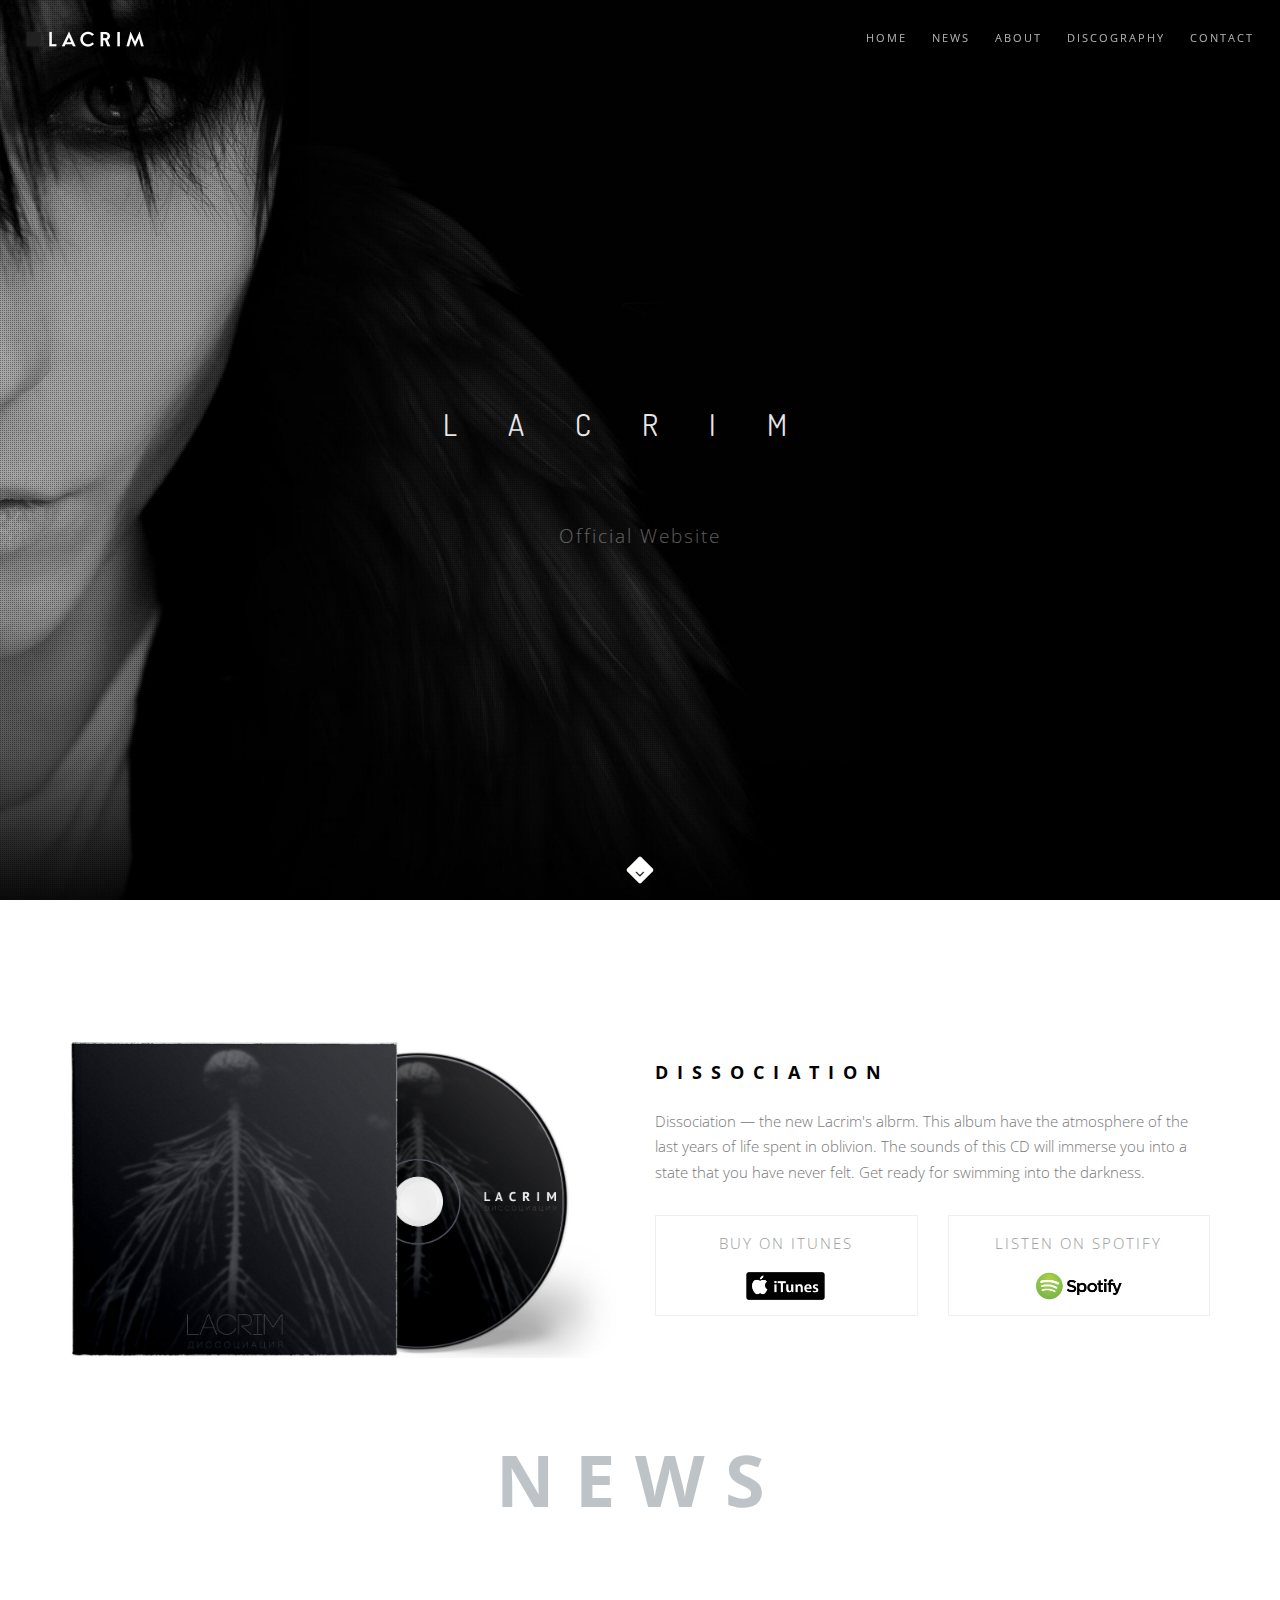
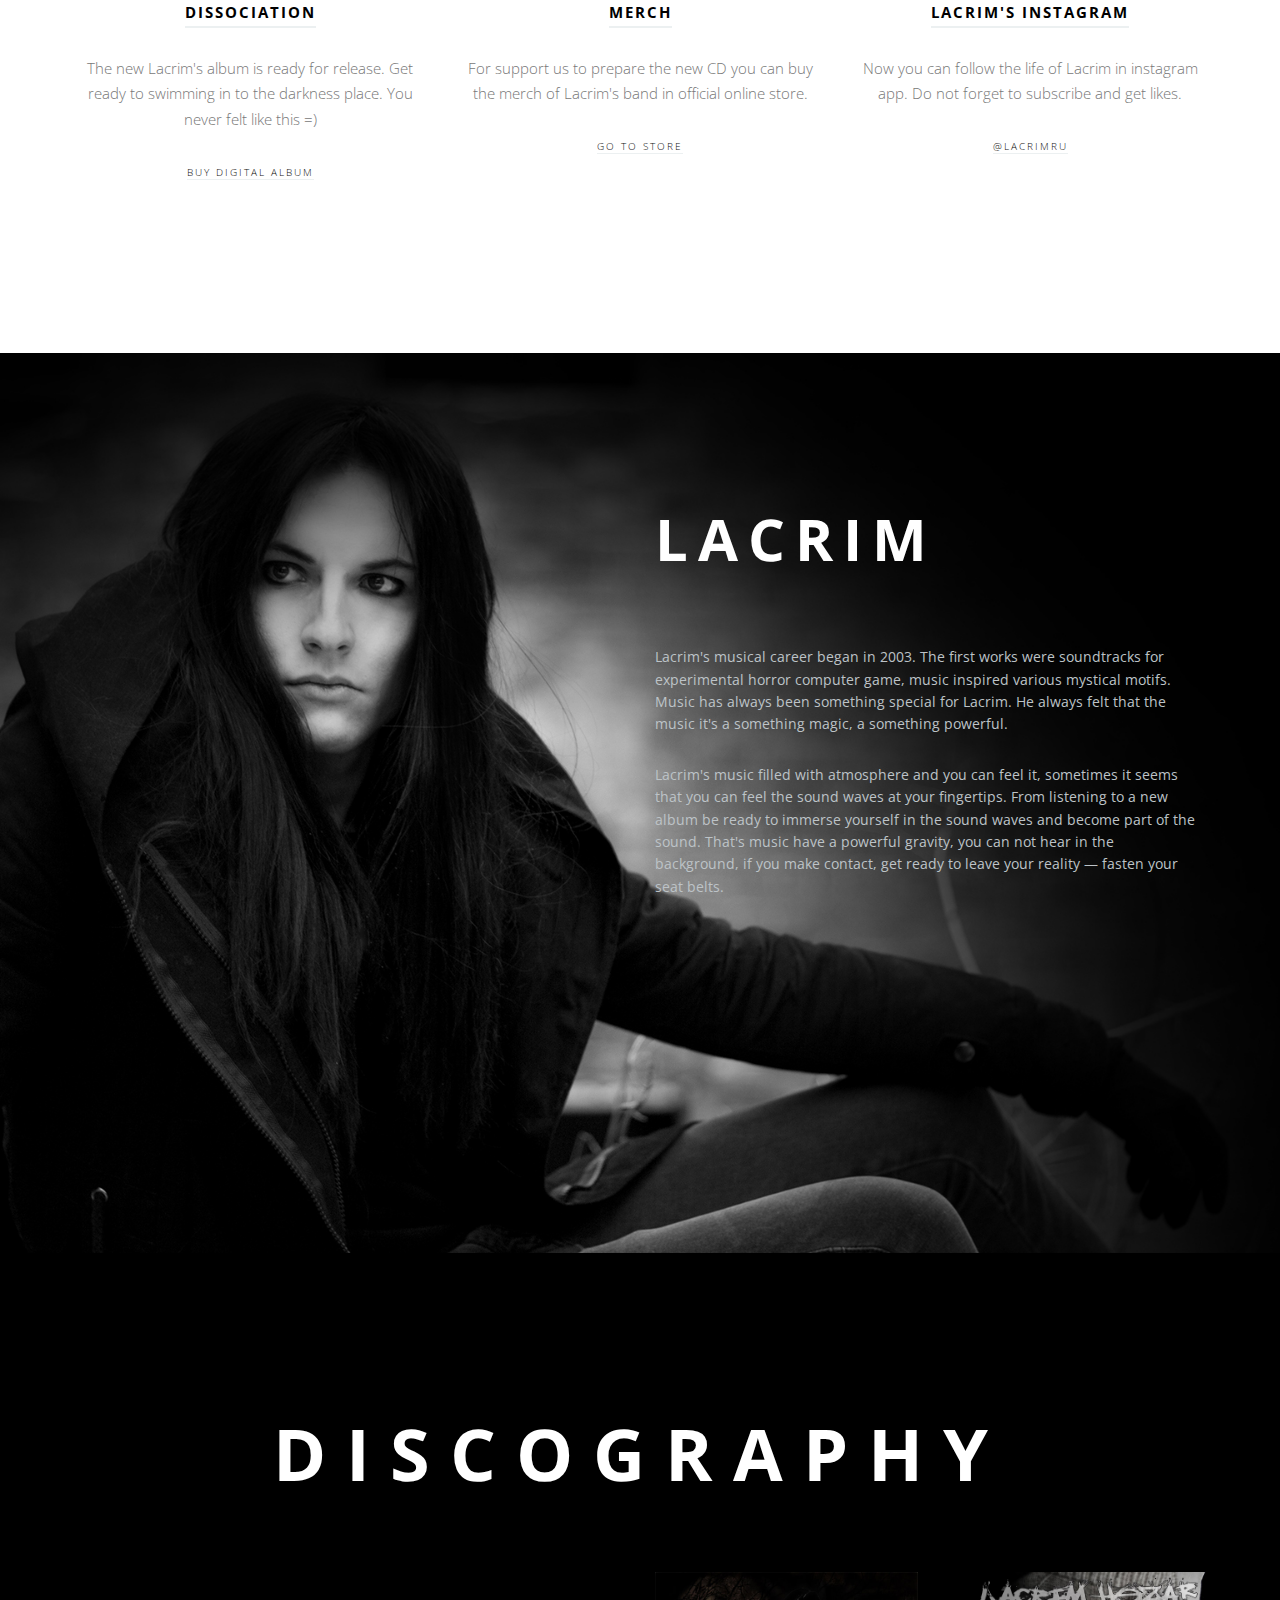
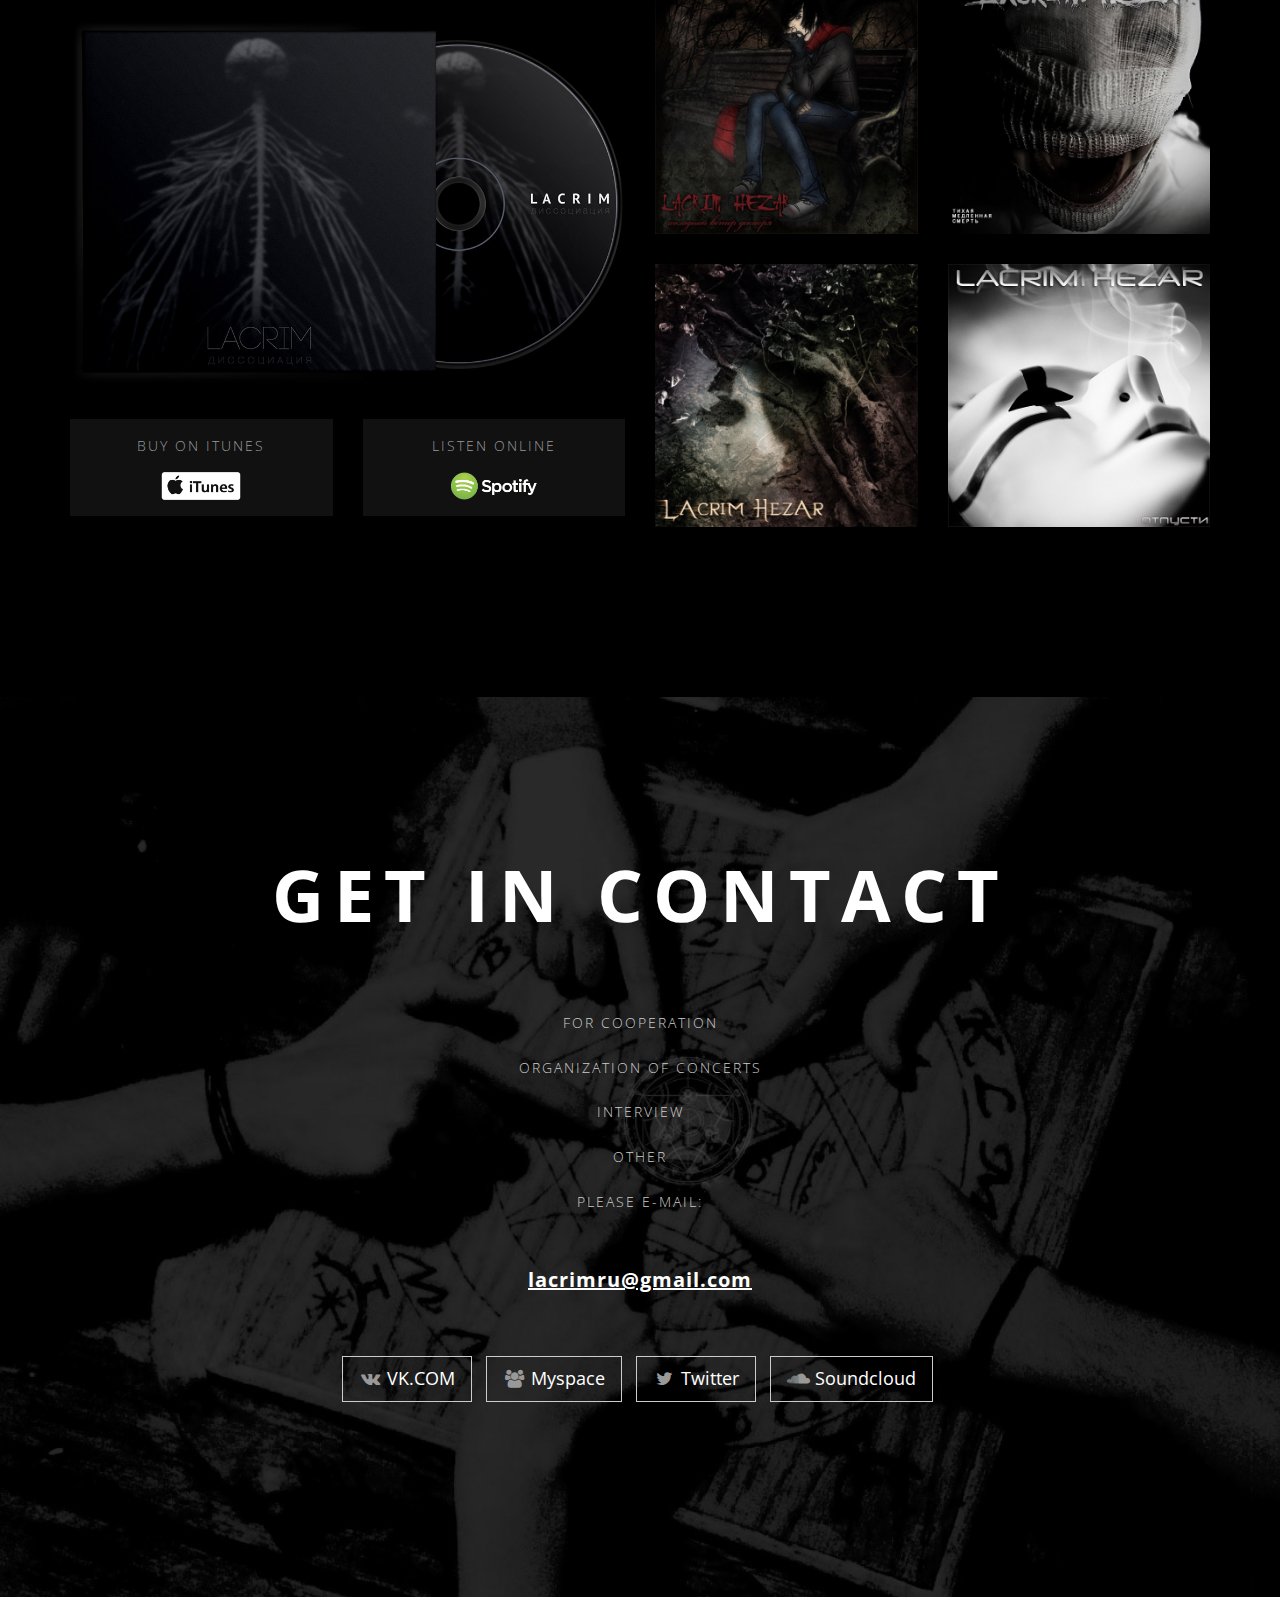
==== commit bf3619a0: "Update index.html" ====
--- a/index.html
+++ b/index.html
@@ -326,9 +326,9 @@
         <script type="text/javascript" src="js/jquery-1.11.1.min.js"></script>
         <script type="text/javascript" src="js/jquery.easing.1.3.js"></script>
         <script type="text/javascript" src="js/bootstrap.min.js"></script>
-        <script type="text/javascript" src="js/SmoothScroll.js"></script>
-        <script type="text/javascript" src="js/jquery.scrollTo.min.js"></script>
-        <script type="text/javascript" src="js/jquery.localScroll.min.js"></script>
+        <!--script type="text/javascript" src="js/SmoothScroll.js"></script-->
+        <!--script type="text/javascript" src="js/jquery.scrollTo.min.js"></script-->
+        <!--script type="text/javascript" src="js/jquery.localScroll.min.js"></script-->
         <script type="text/javascript" src="js/jquery.viewport.mini.js"></script>
 
         <script type="text/javascript" src="js/jquery.appear.js"></script>
@@ -341,8 +341,8 @@
 
 
 
-        <script type="text/javascript" src="js/wow.min.js"></script>
-        <script type="text/javascript" src="js/masonry.pkgd.min.js"></script>
+        <!--script type="text/javascript" src="js/wow.min.js"></script-->
+        <!--script type="text/javascript" src="js/masonry.pkgd.min.js"></script-->
 
         <script type="text/javascript" src="js/all.js"></script>
 
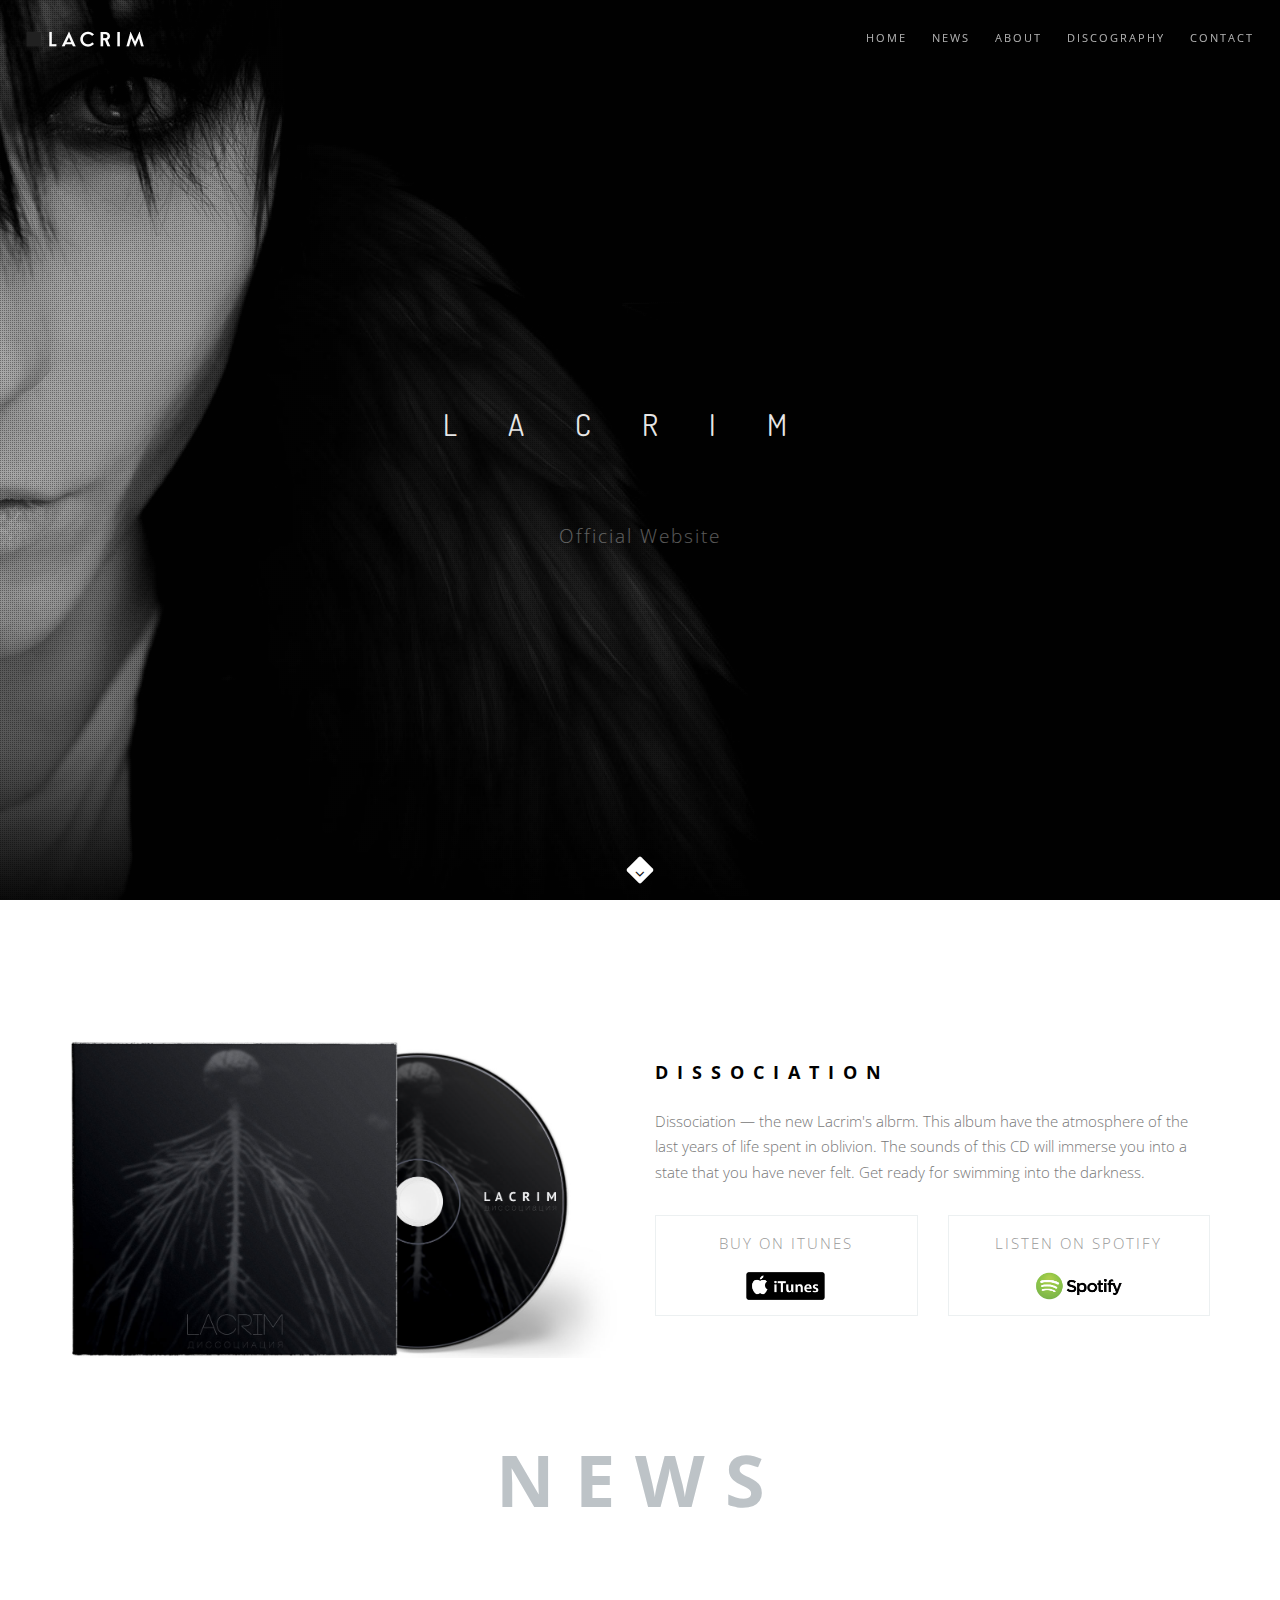
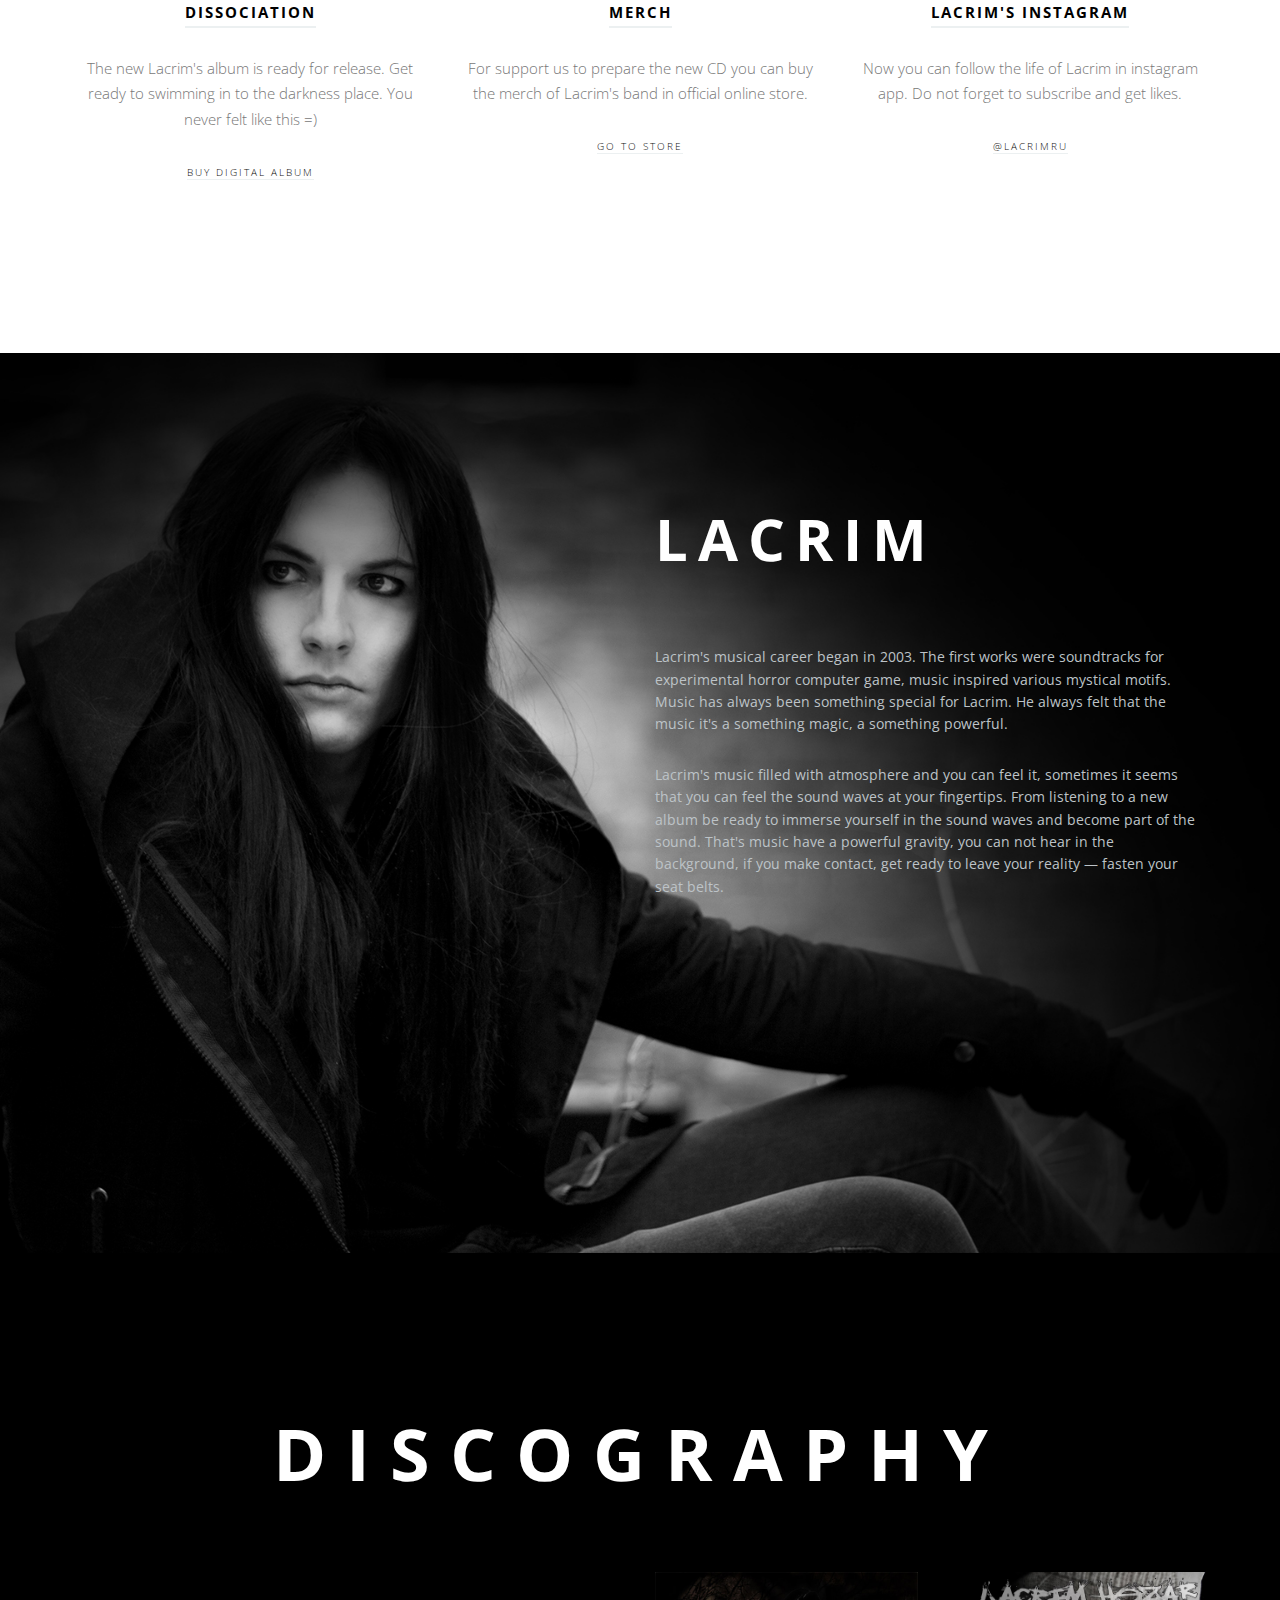
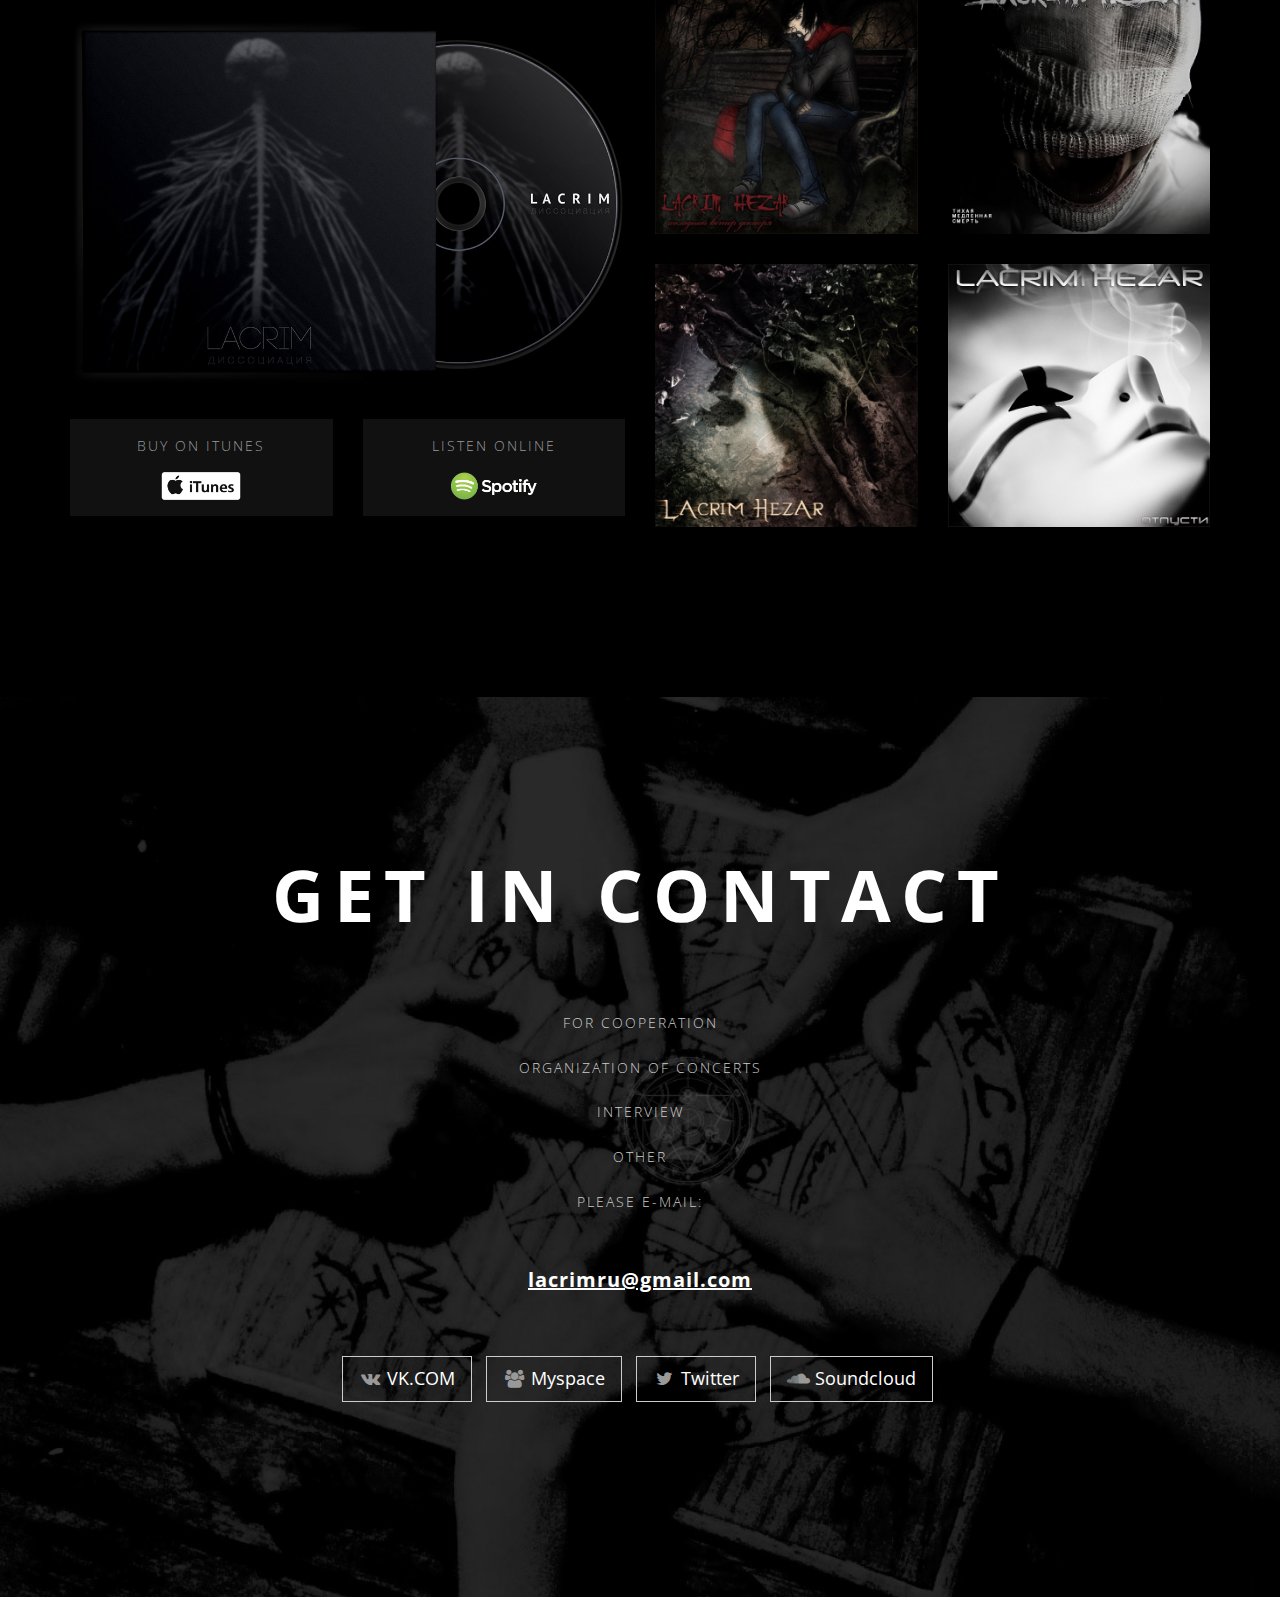
==== commit 4841e541: "Update index.html" ====
--- a/index.html
+++ b/index.html
@@ -1,7 +1,7 @@
 <!DOCTYPE html>
 <html>
     <head>
-        <title>G Lacrim Official Web Site of Singer Lacrim Hezar</title>
+        <title>Lacrim Official Web Site of Singer Lacrim Hezar</title>
         <meta name="description" content="">
         <meta name="keywords" content="">
         <meta charset="utf-8">
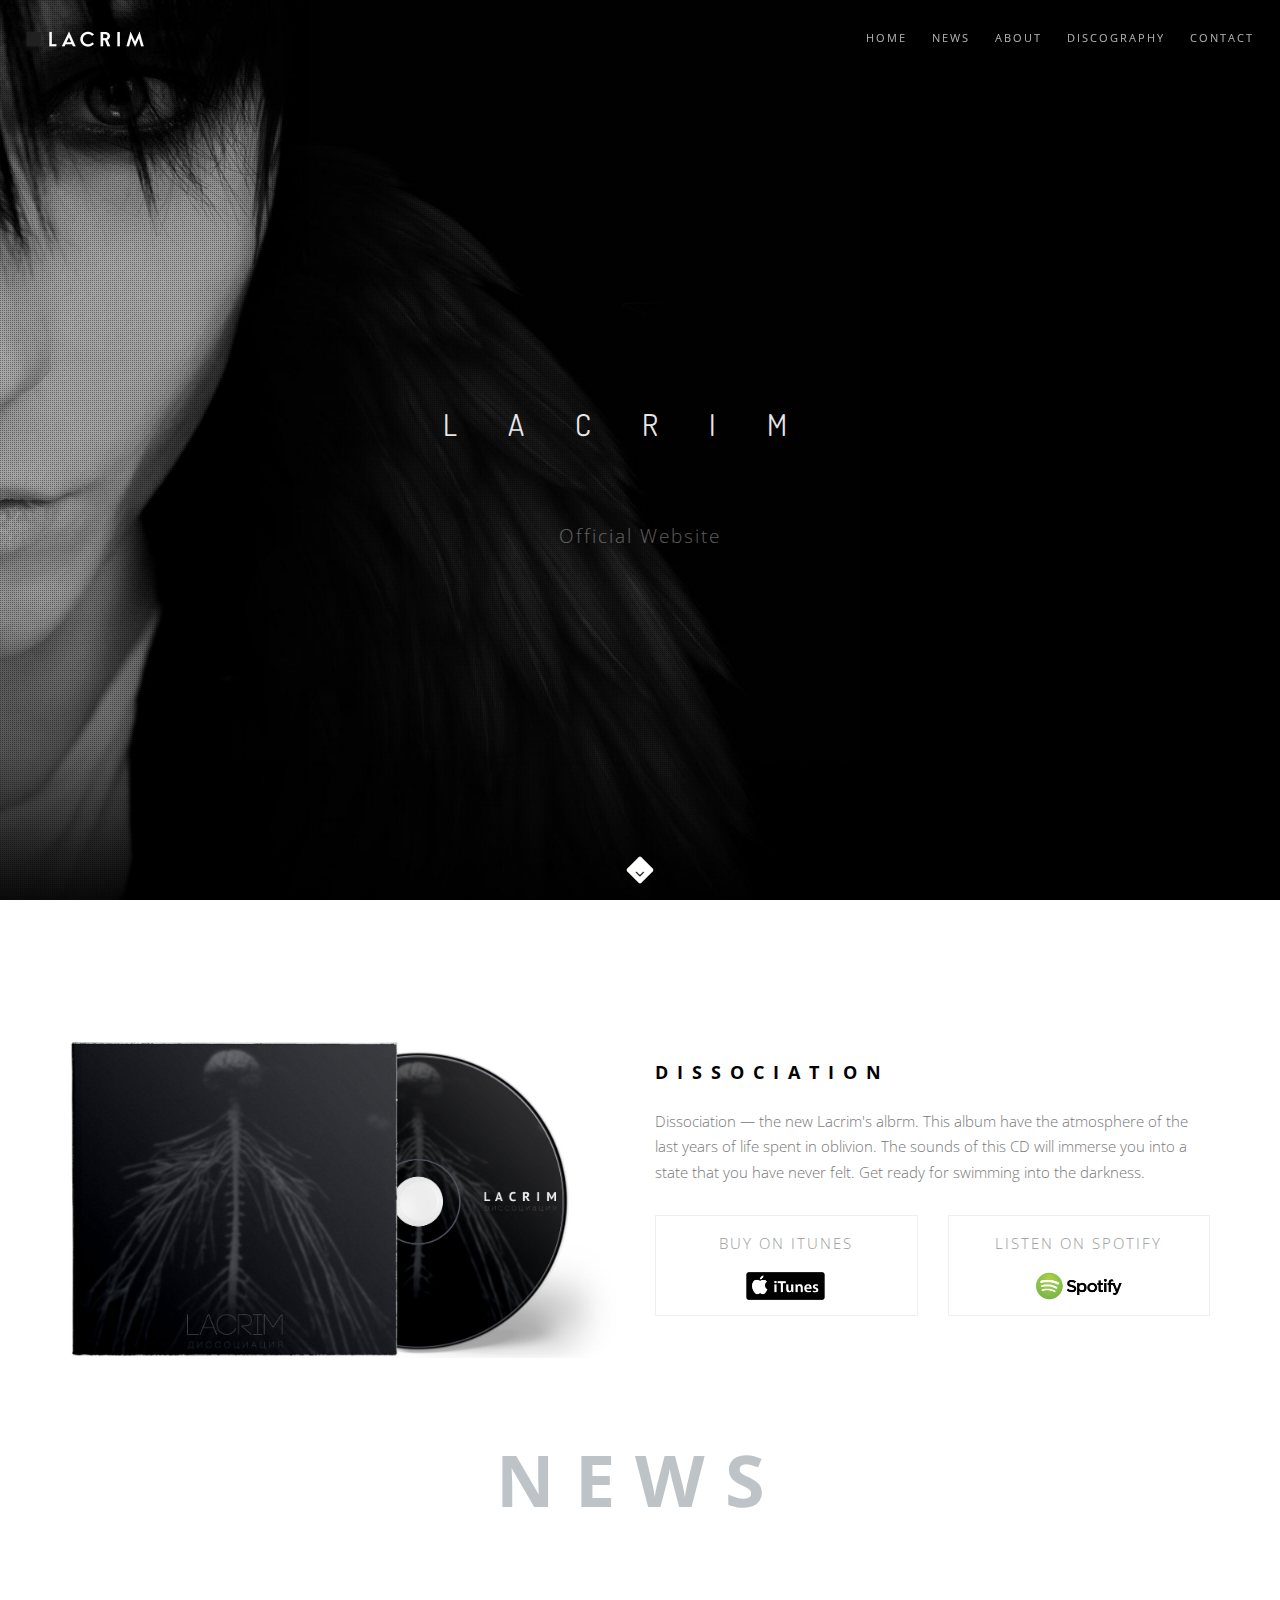
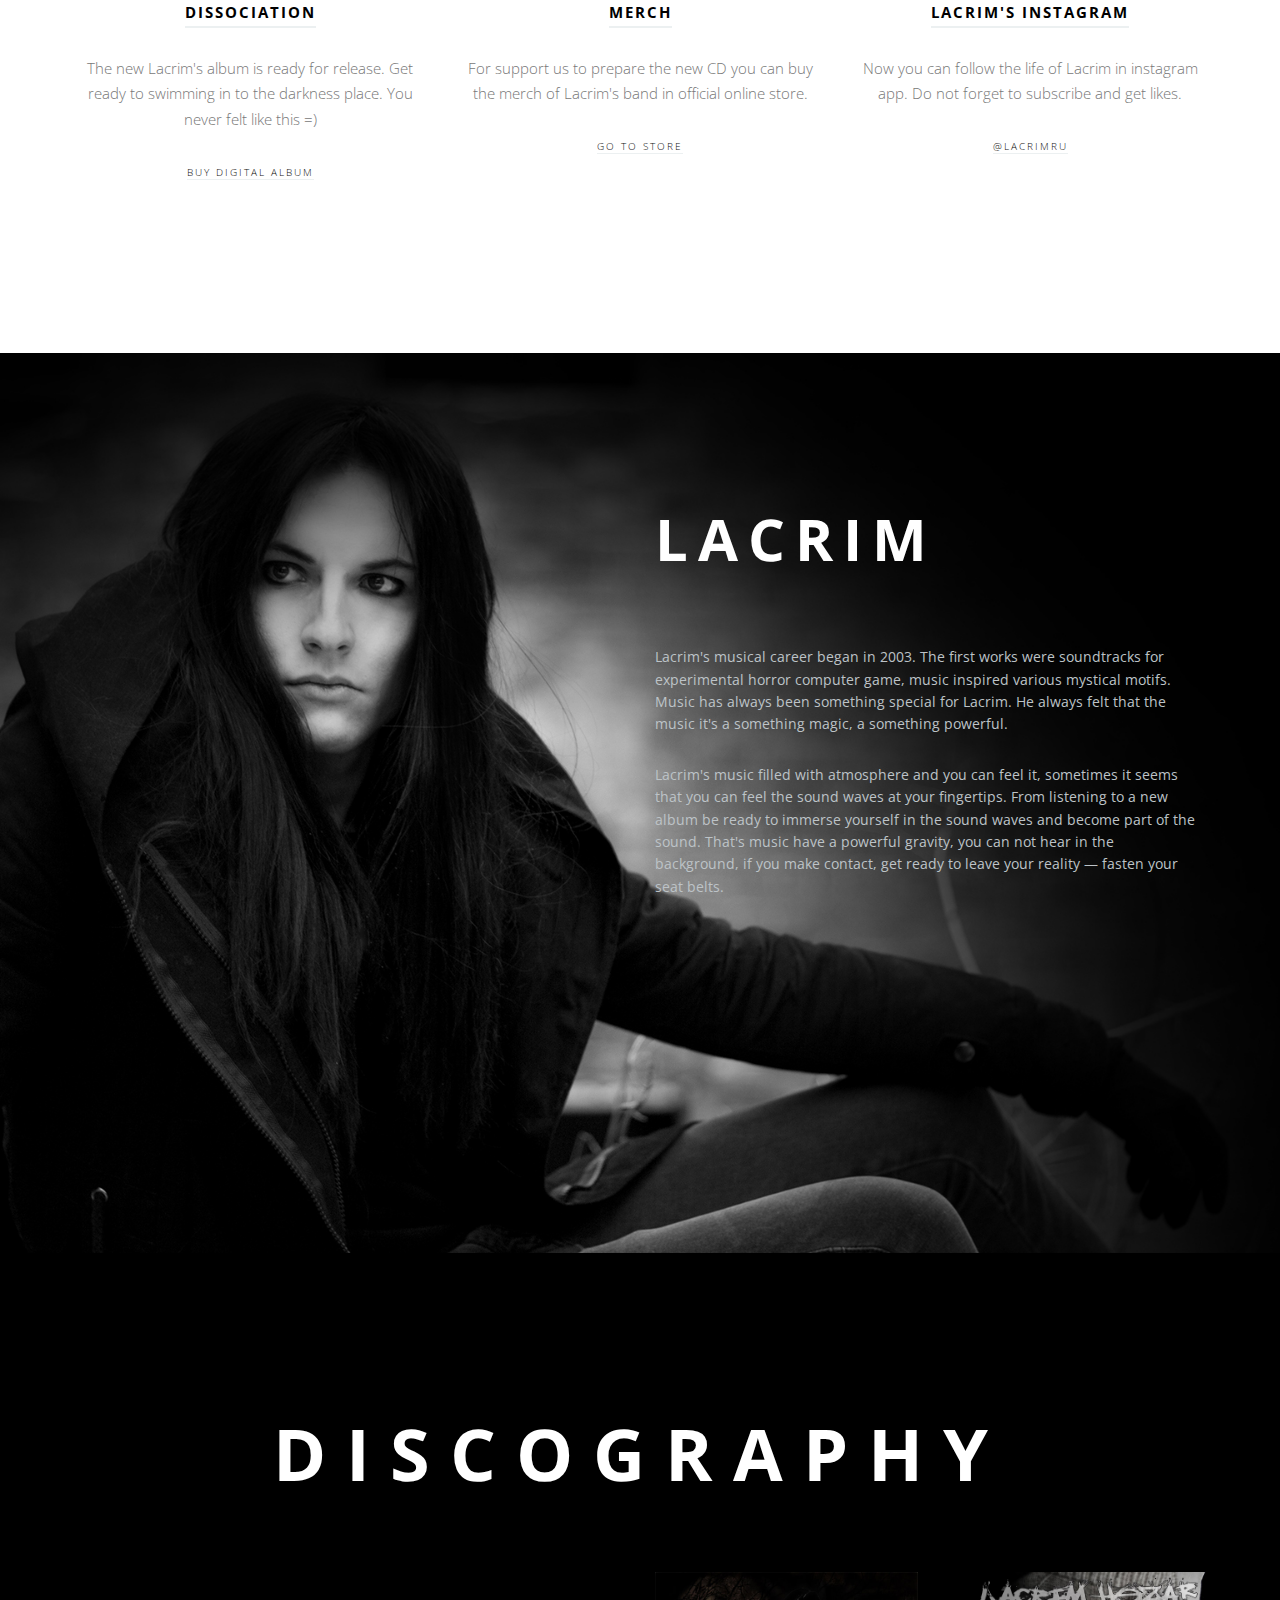
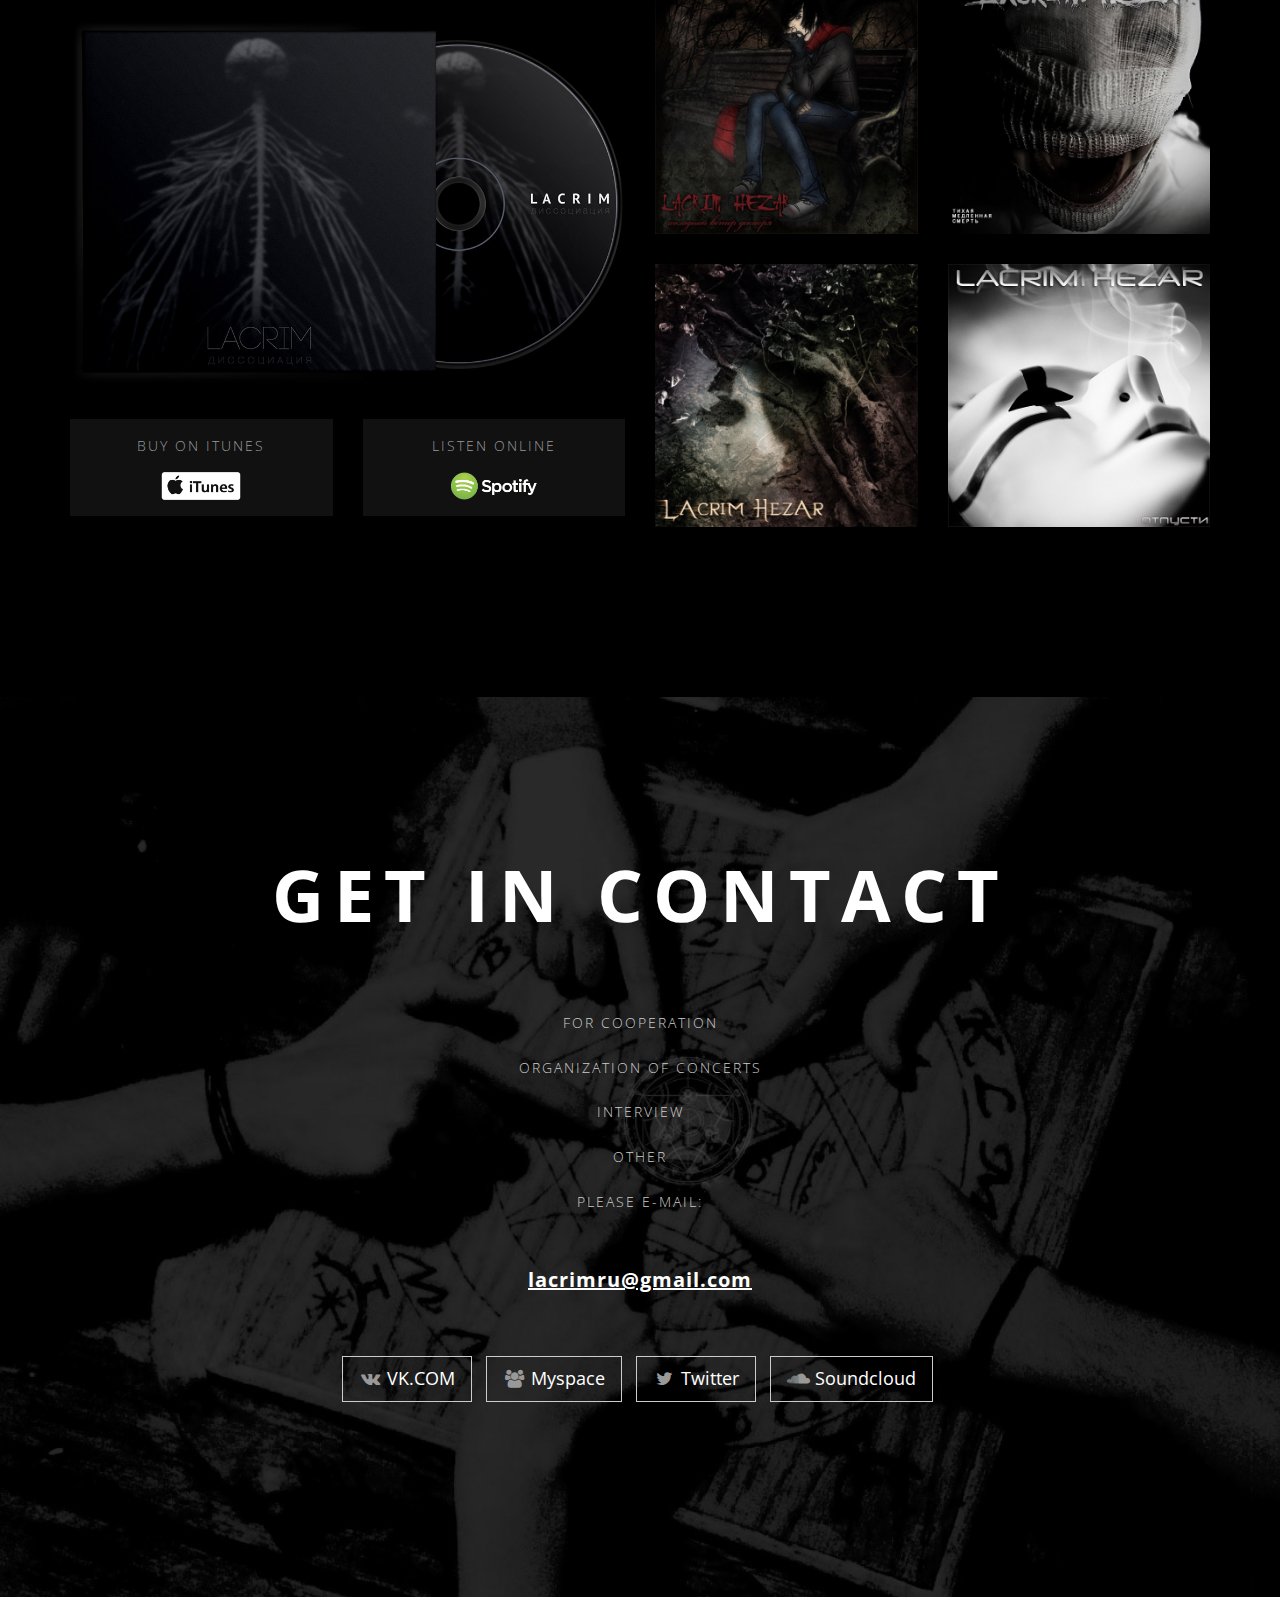
==== commit 12ce740a: "Update index.html" ====
--- a/index.html
+++ b/index.html
@@ -24,12 +24,6 @@
 
     </head>
     <body class="appear-animate">
-
-        <!-- Page Loader -->
-        <div class="page-loader">
-            <div class="loader">Loading...</div>
-        </div>
-        <!-- End Page Loader -->
 
         <!-- Page Wrap -->
         <div class="page" id="top">
--- a/css/style.css
+++ b/css/style.css
@@ -716,6 +716,12 @@
 	text-align: center;
 }
 
+@media(max-width:480px) {
+	.home-section {
+		background-position: left center;
+	}
+}
+
 
 /* Home content */
 
